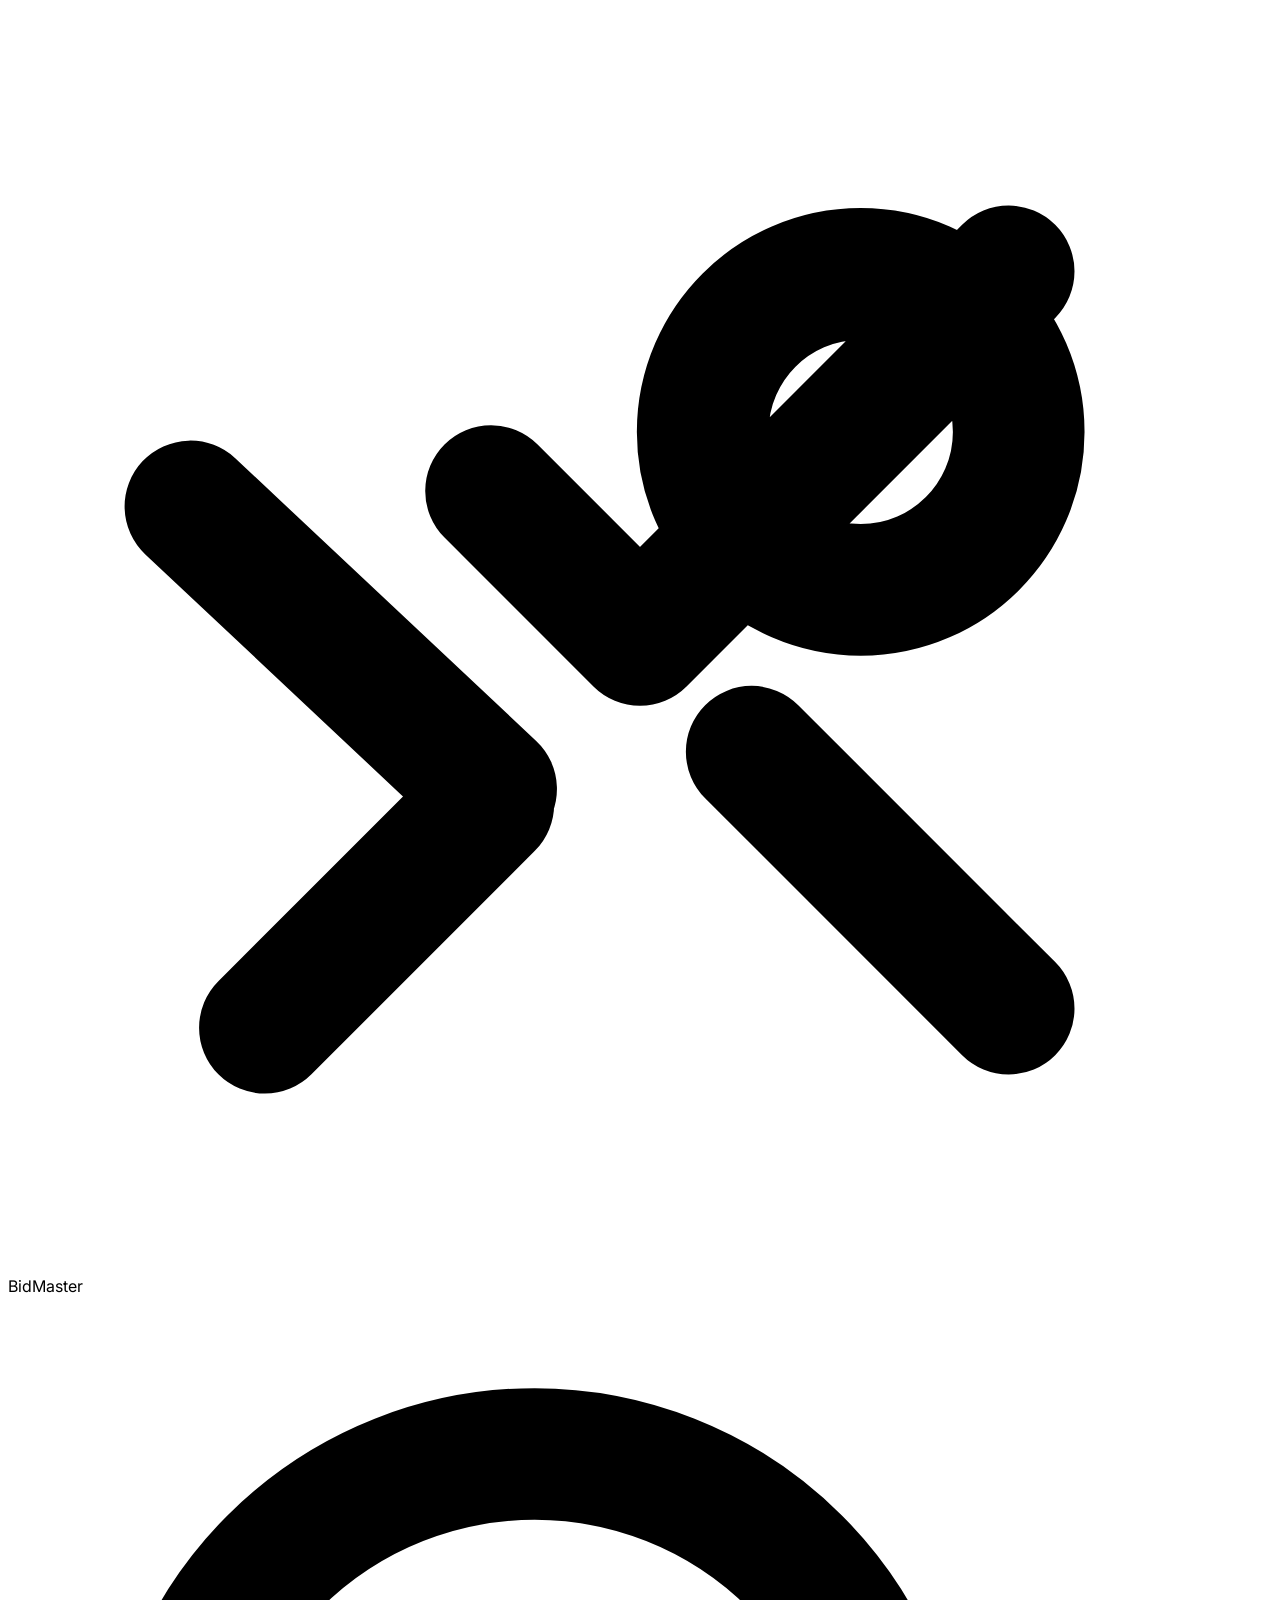
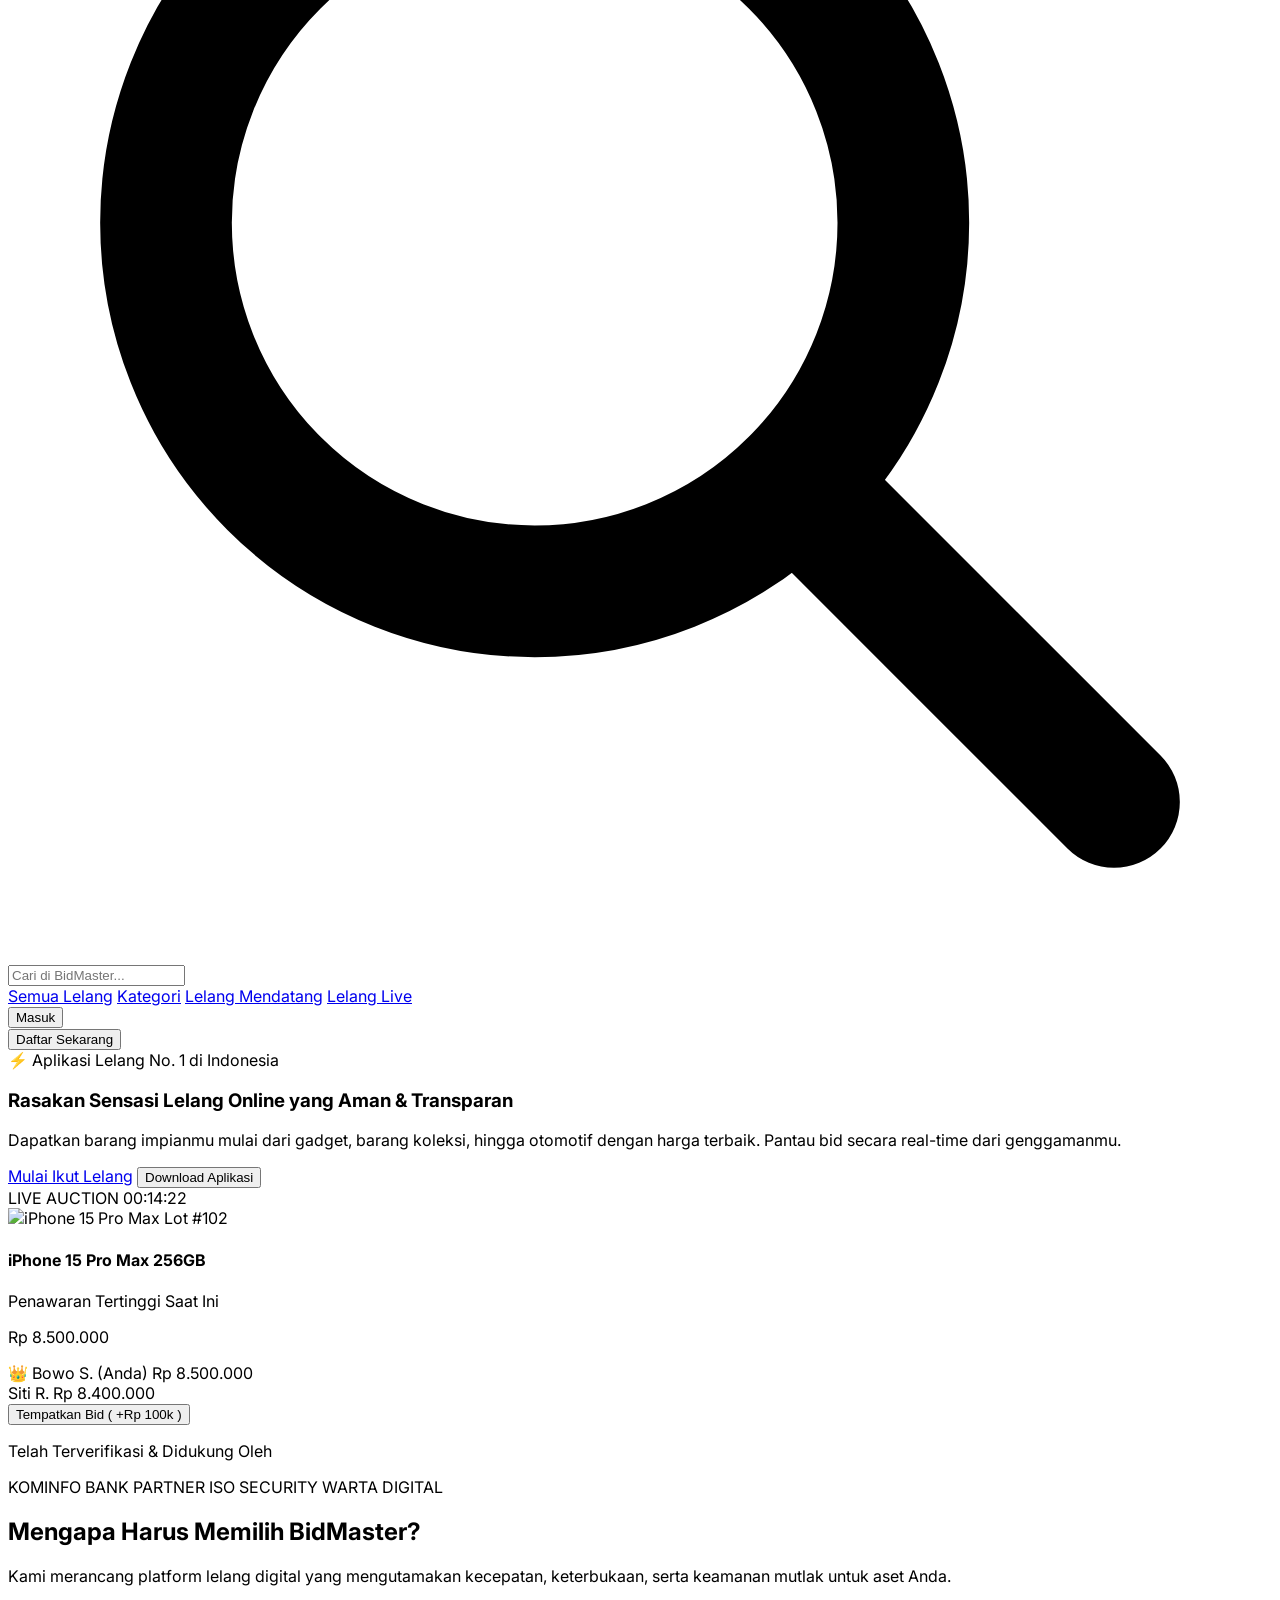
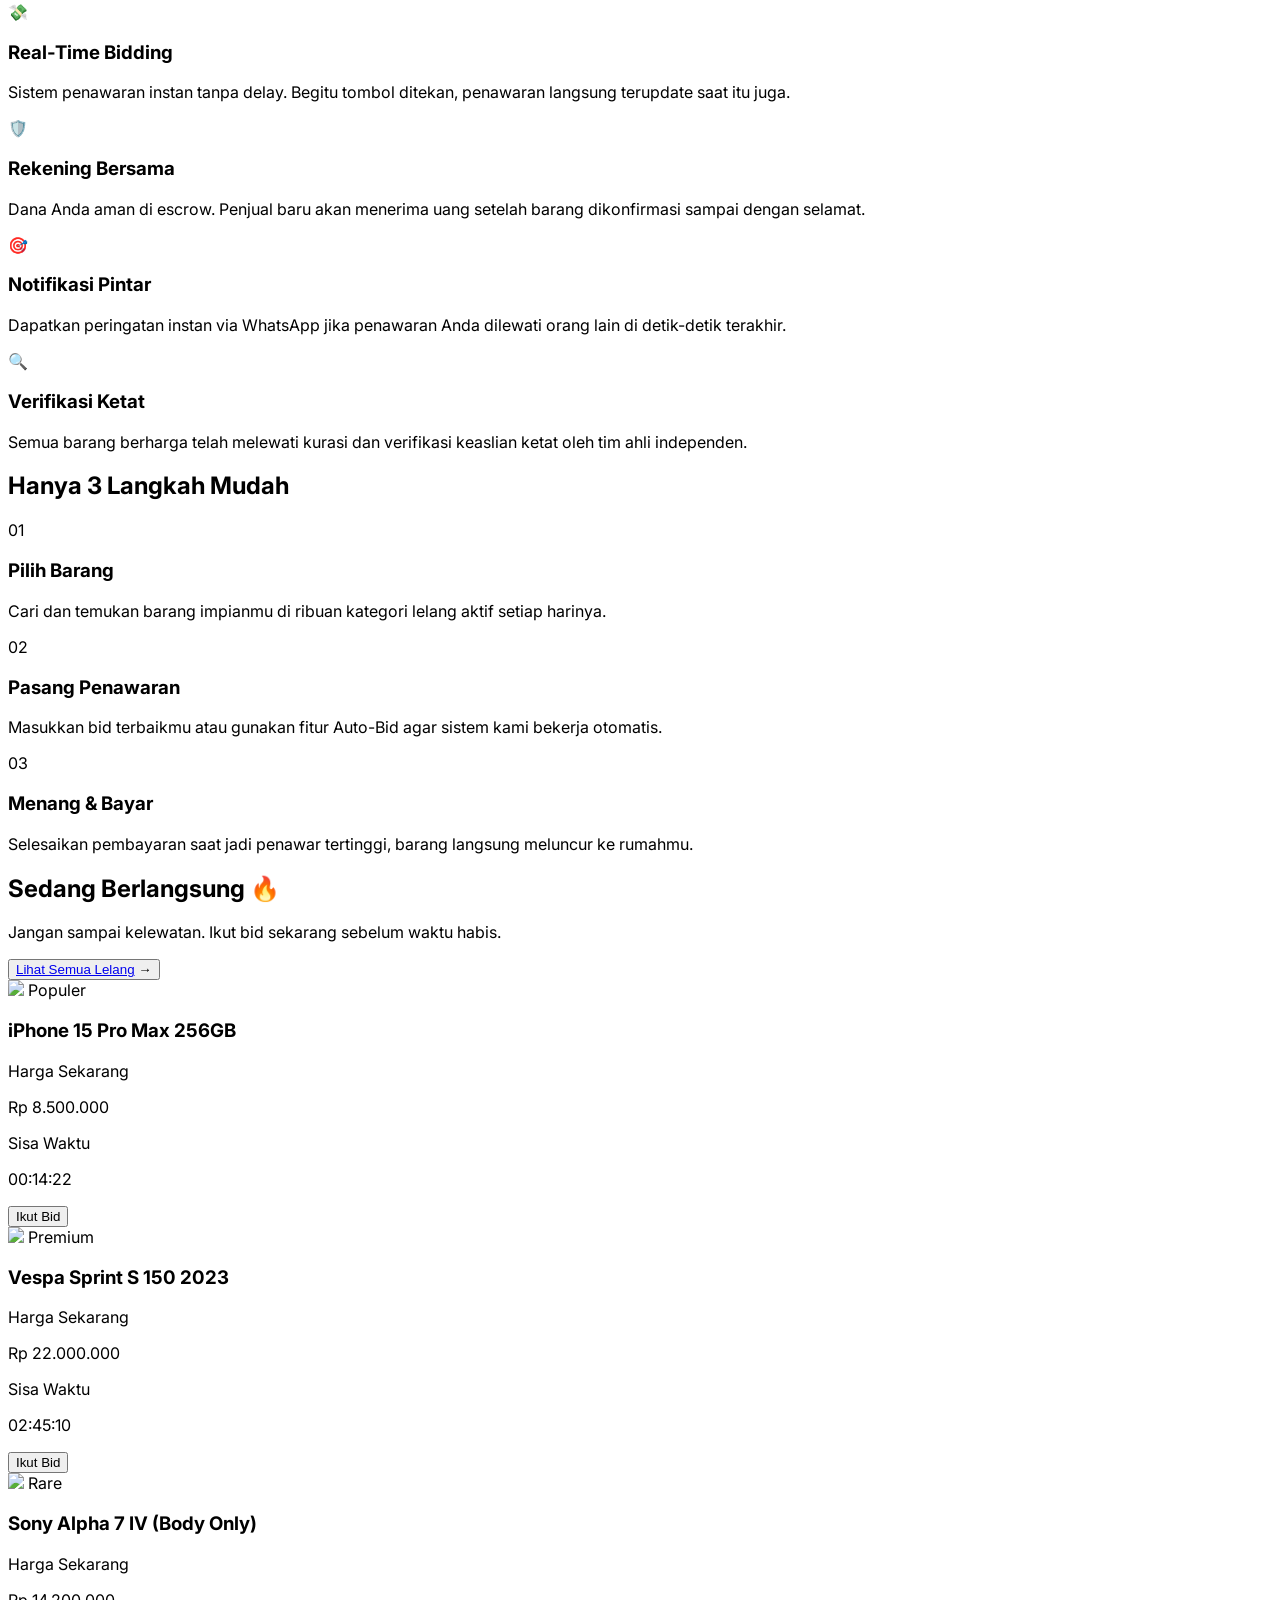
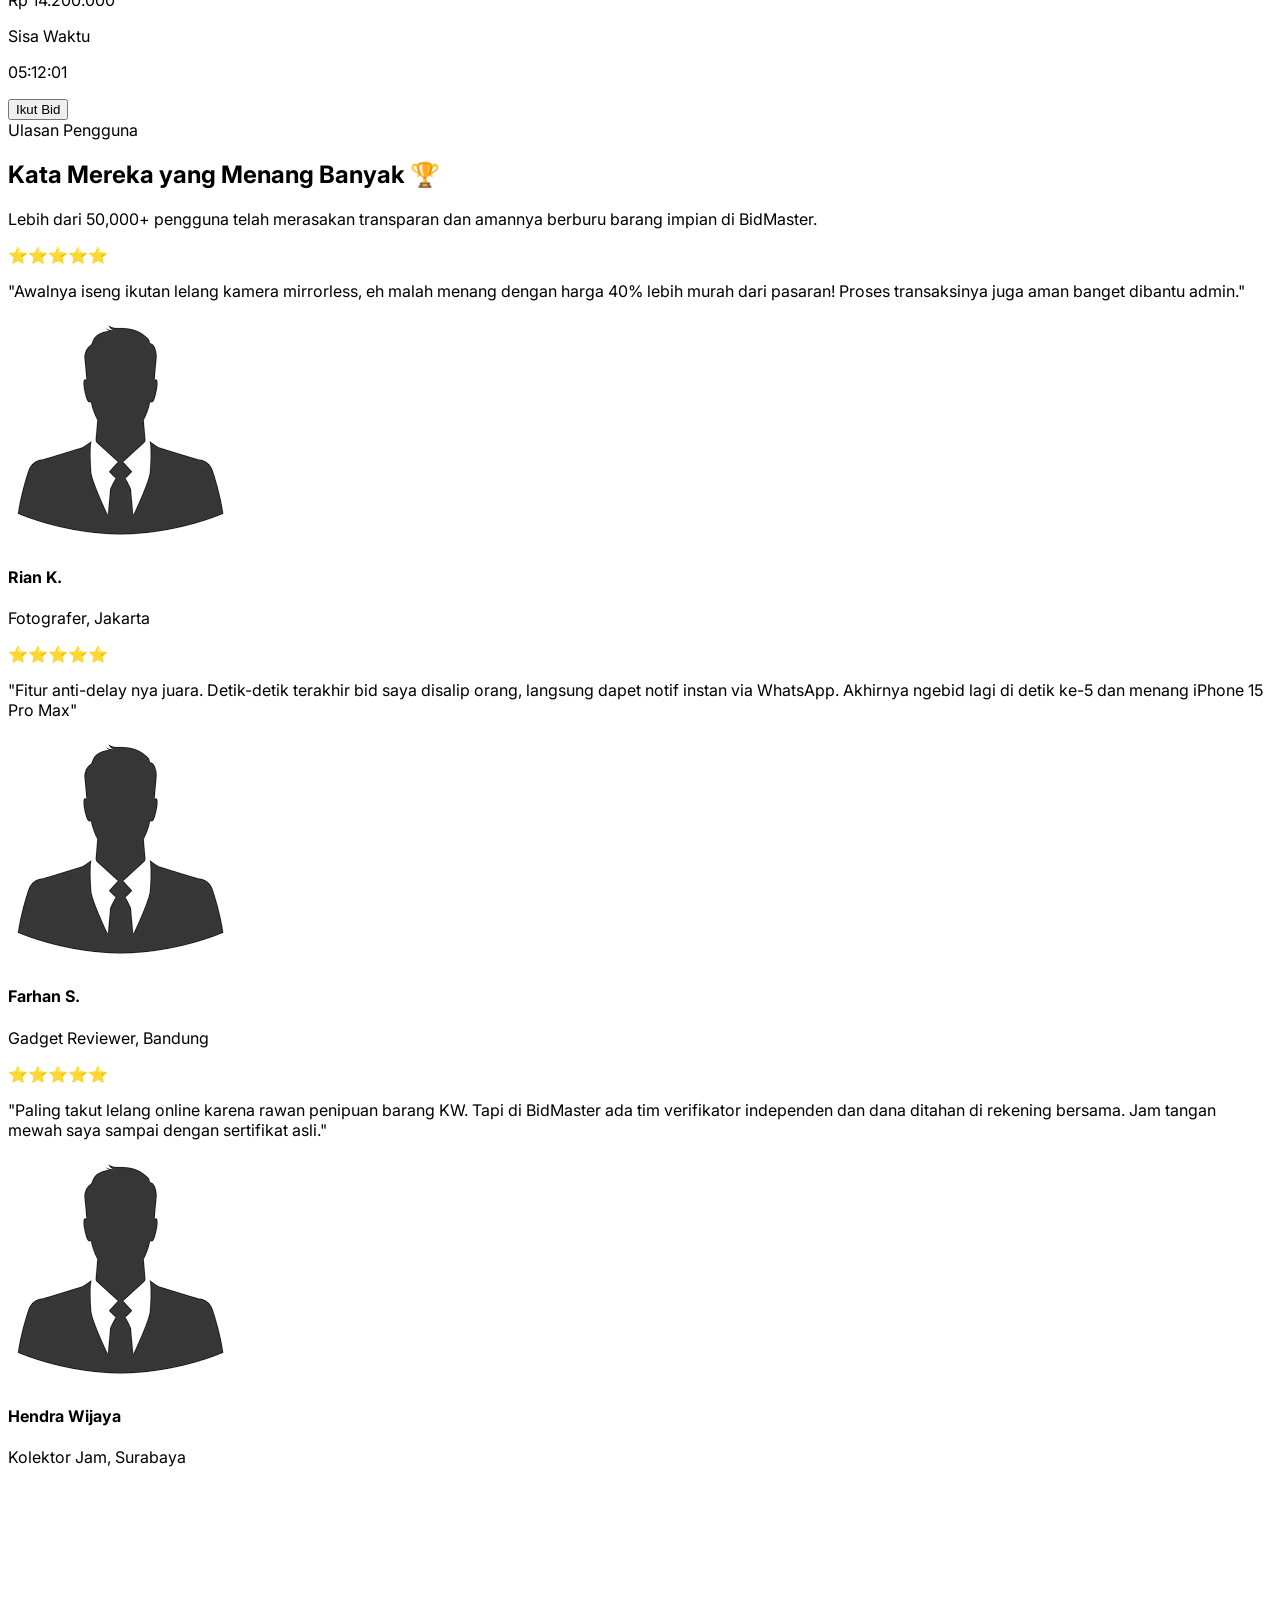
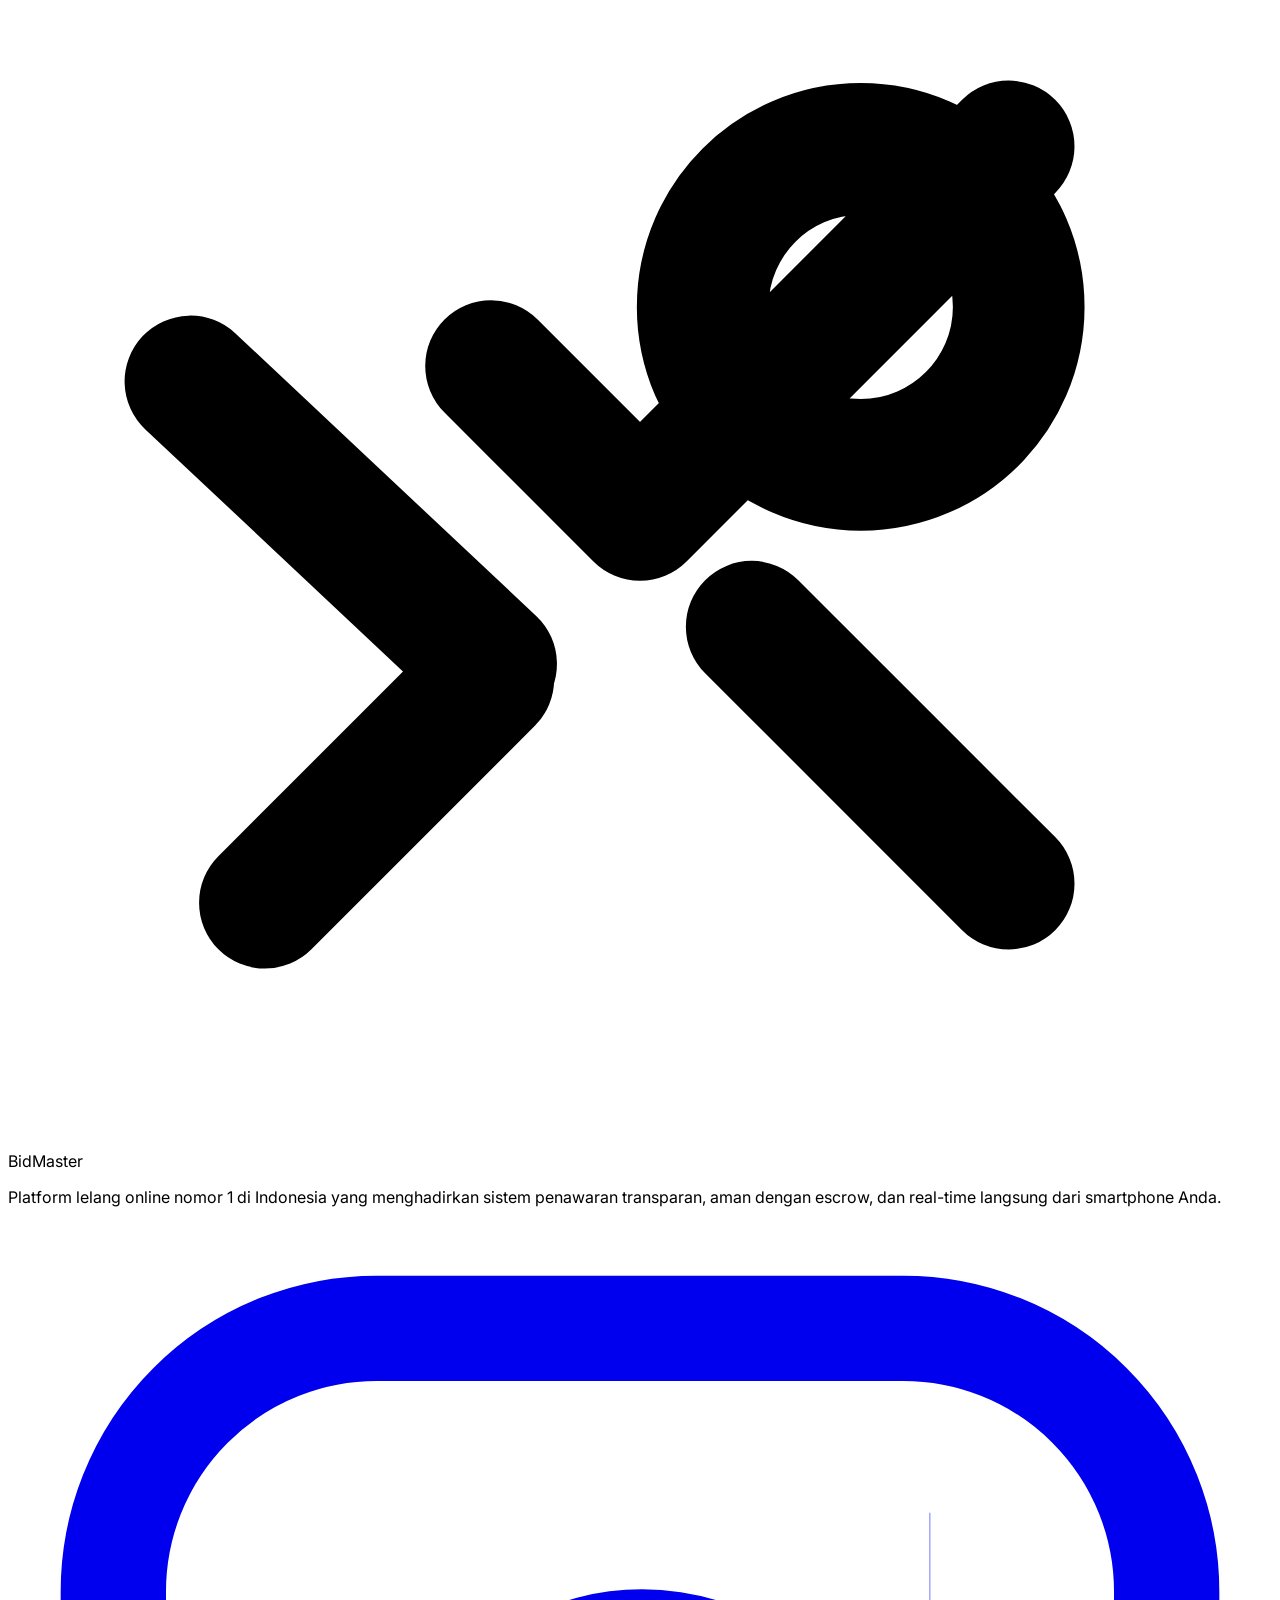
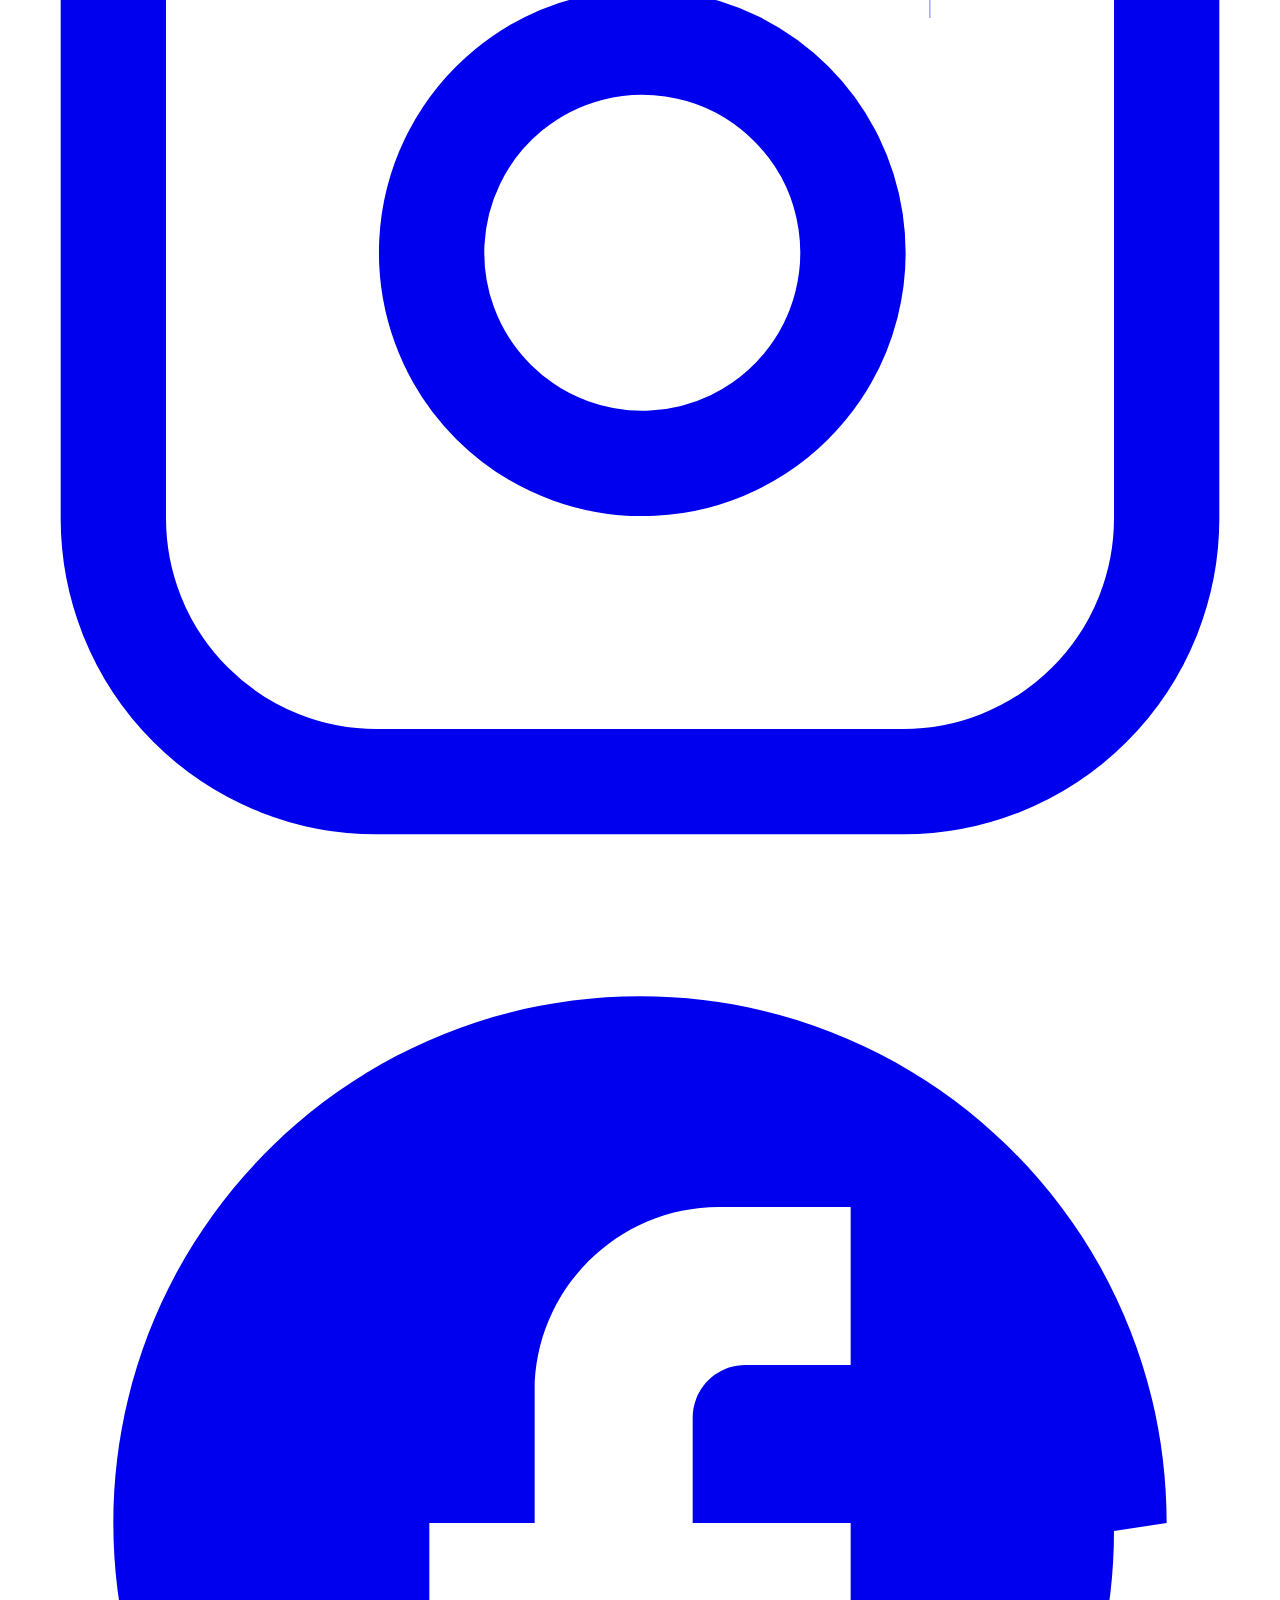
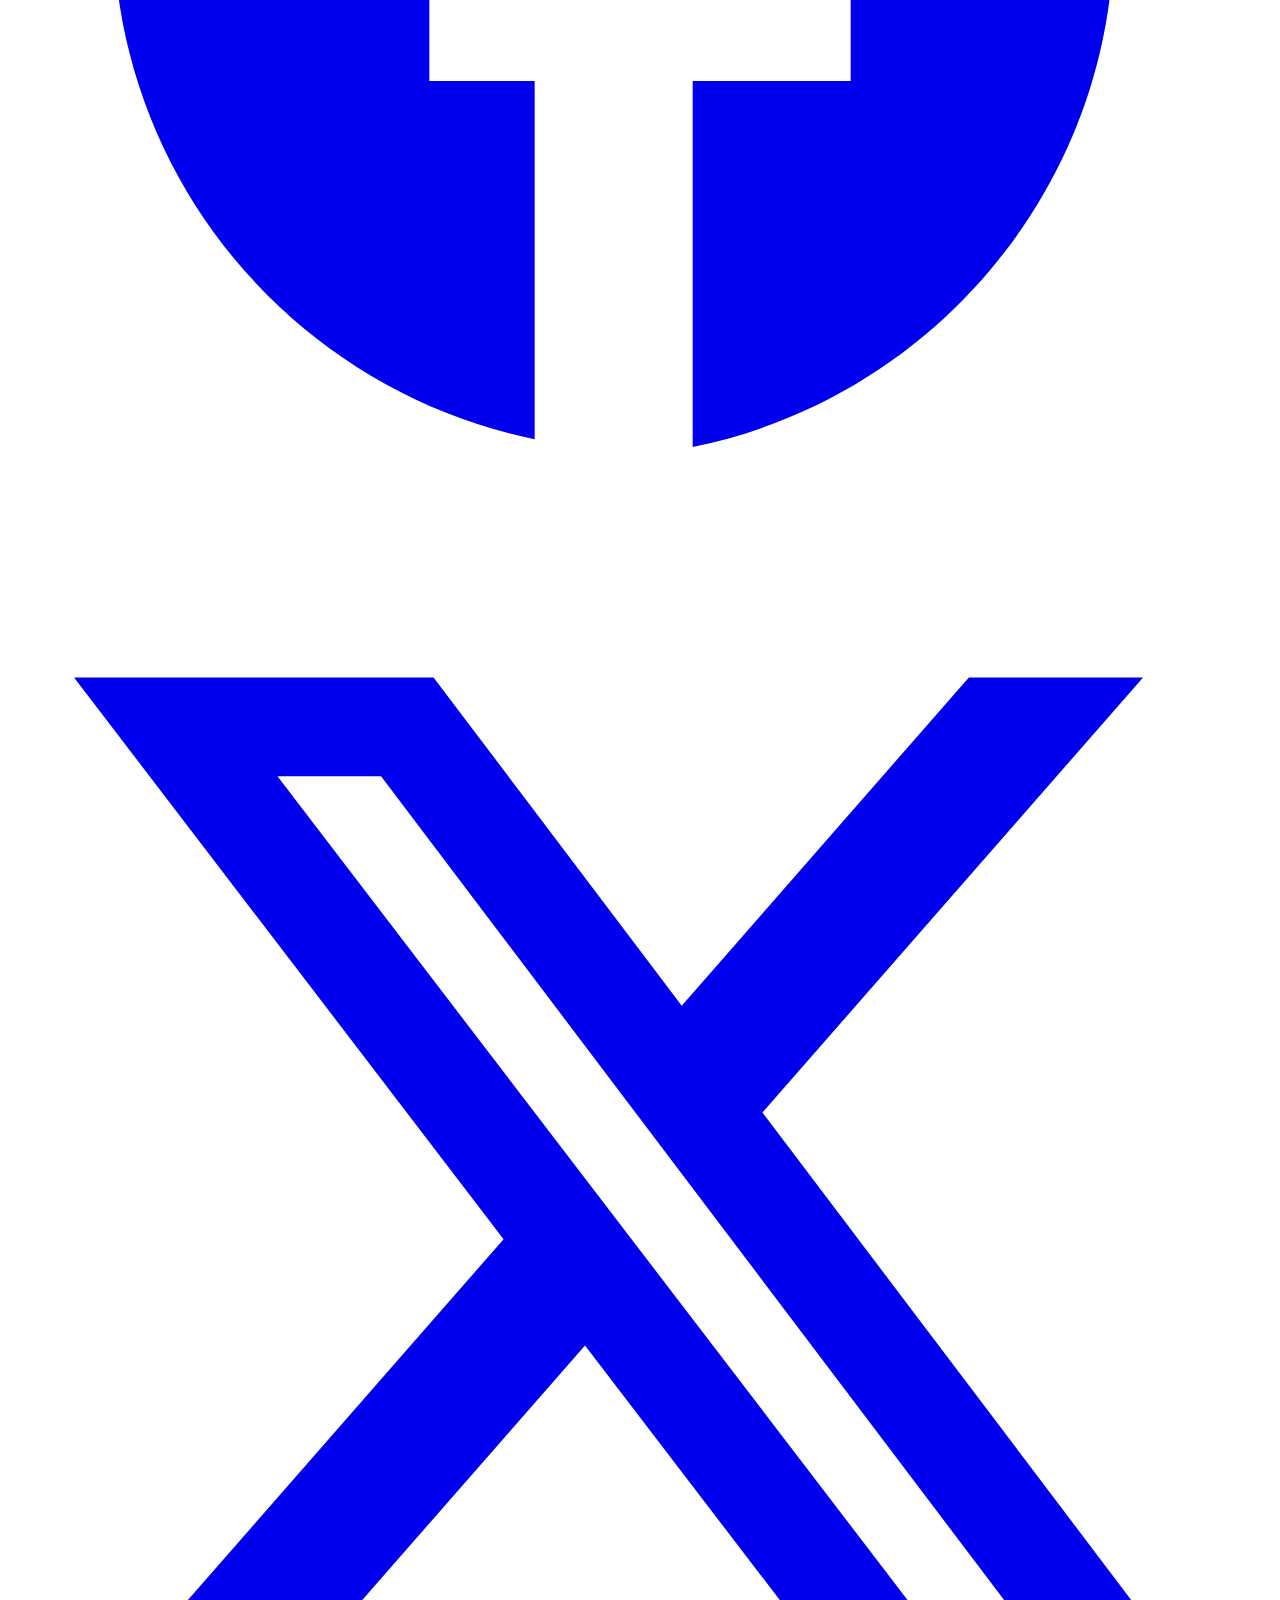
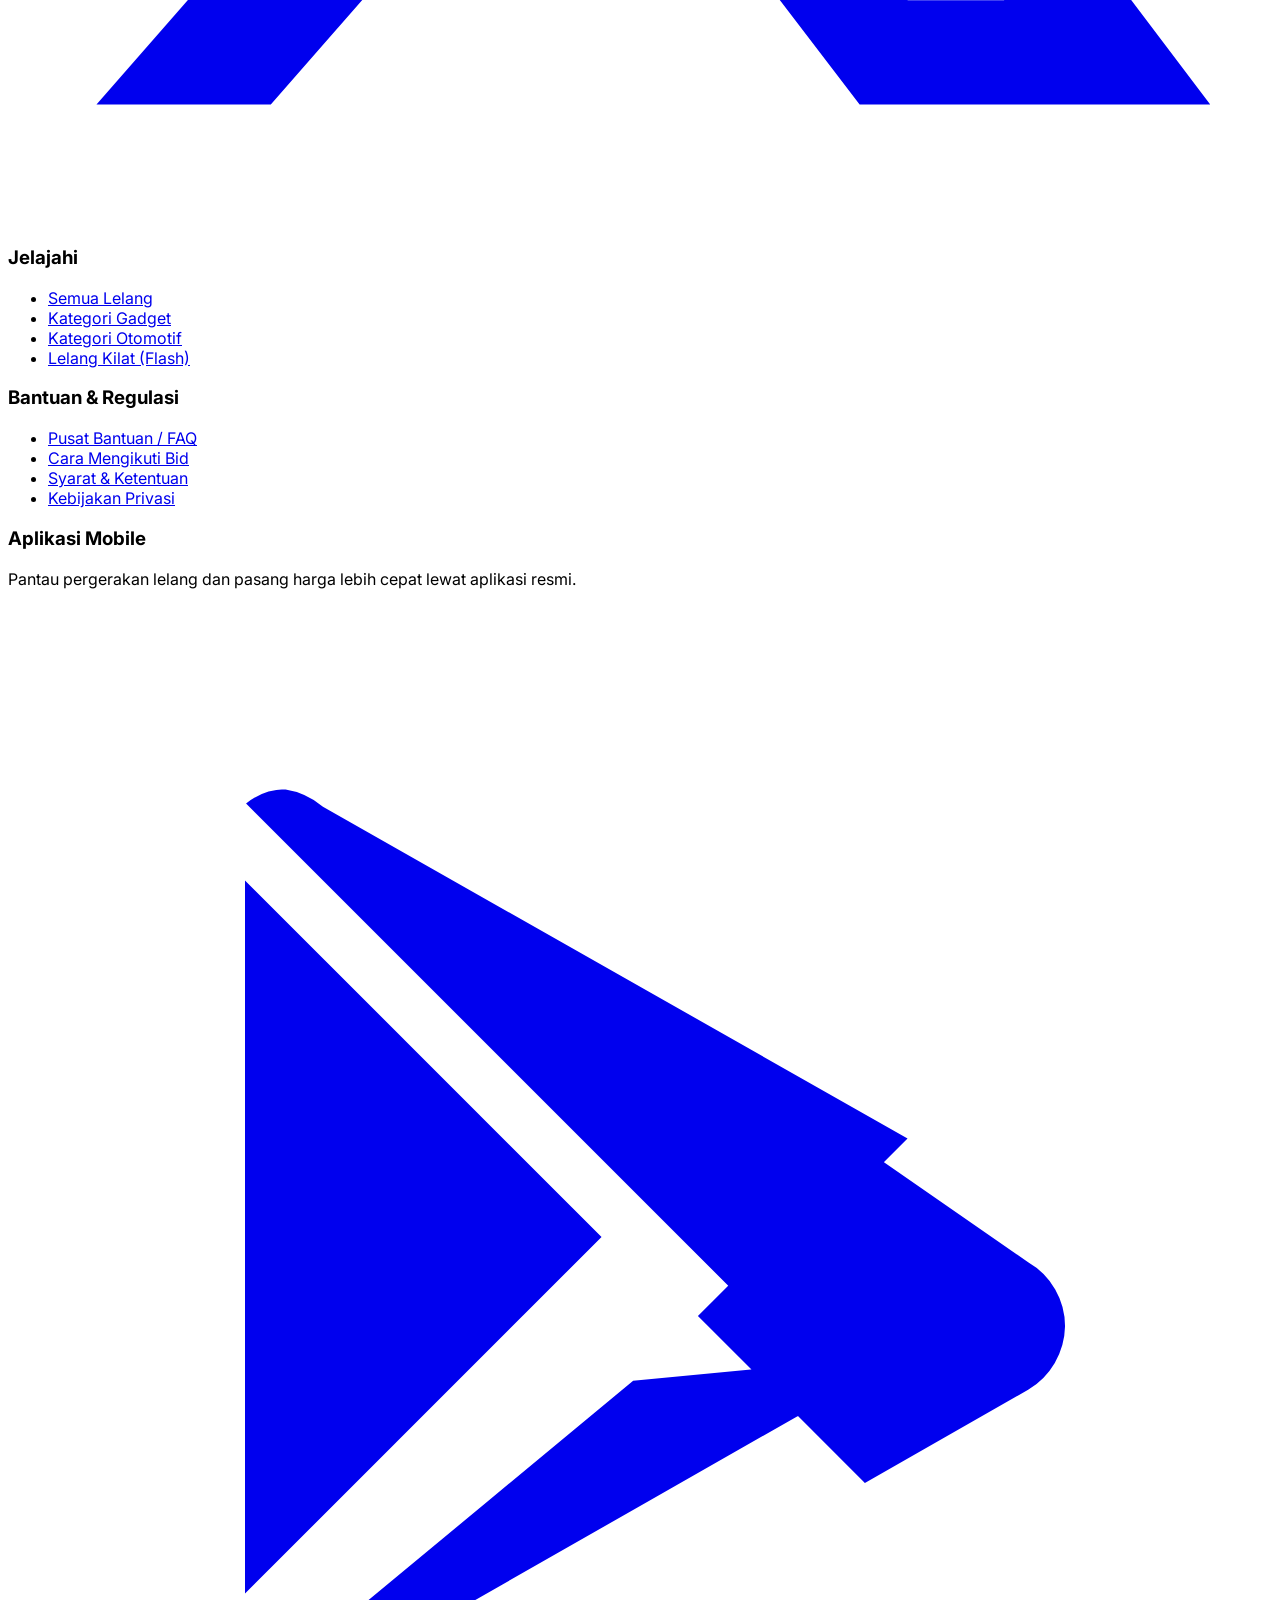
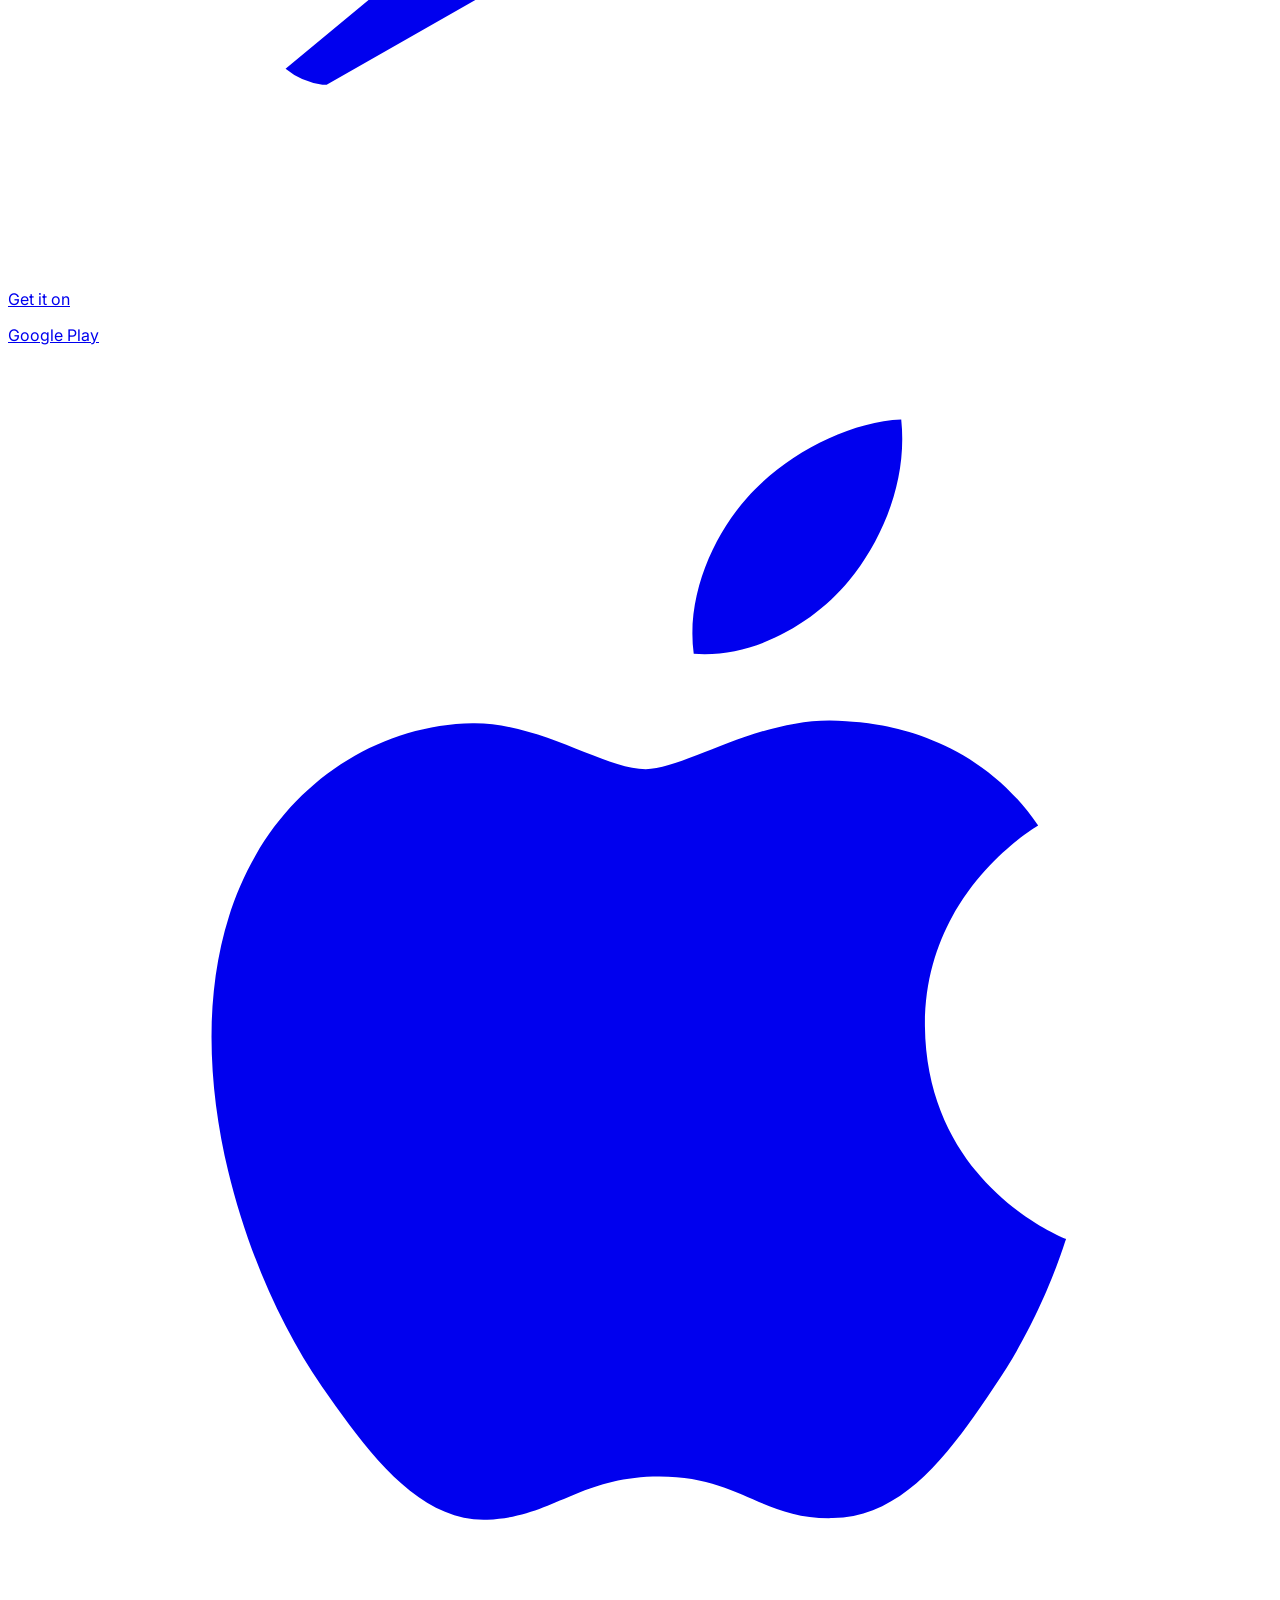
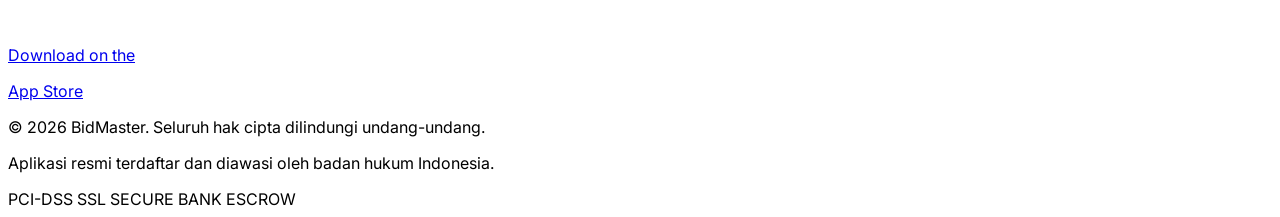
==== UTS_Web_Desain/index.html @ 151f387d "Add files via upload uts" ====
<!DOCTYPE html>
<html lang="id">

<head>
    <meta charset="UTF-8">
    <meta name="viewport" content="width=device-width, initial-scale=1.0">
    <title>BidMaster - Aplikasi Lelang Online Aman & Real-Time</title>
    <script src="https://cdn.jsdelivr.net/npm/@tailwindcss/browser@4"></script>
    <link rel="preconnect" href="https://fonts.googleapis.com">
    <link rel="preconnect" href="https://fonts.gstatic.com" crossorigin>
    <link href="https://fonts.googleapis.com/css2?family=Inter:wght@300;400;600;700&display=swap" rel="stylesheet">
    <style>
        body {
            font-family: 'Inter', sans-serif;
        }
    </style>
</head>

<body class="bg-gray-50 text-gray-900 scroll-smooth">


    <nav class="sticky top-0 z-50 bg-white border-b border-gray-100 shadow-xs">
        <div class="max-w-7xl mx-auto px-4 sm:px-6 lg:px-8 h-16 flex items-center justify-between">


            <div class="flex items-center gap-2">

                <svg class="w-6 h-6 text-blue-900" fill="none" stroke="currentColor" stroke-width="2.5"
                    viewBox="0 0 24 24">
                    <path stroke-linecap="round" stroke-linejoin="round"
                        d="M14.121 14.121L19 19m-7-7l7-7m-7 7l-2.828-2.828m.001 5.656L3.464 9.464m5.656 5.656l-4.242 4.242m13.434-13.434a3 3 0 11-4.243 4.243 3 3 0 014.243-4.243z">
                    </path>
                </svg>
                <span class="text-2xl font-bold text-blue-900 tracking-tight">Bid<span
                        class="text-amber-500">Master</span></span>
            </div>

            <div class="hidden sm:block max-w-xs w-full shrink-0">
                <form action="#"
                    class="relative flex items-center bg-gray-50 border border-gray-200 rounded-xl p-1 focus-within:border-blue-600 focus-within:bg-white transition duration-200">
                    <div class="pl-2 text-gray-400">
                        <svg class="w-3.5 h-3.5" fill="none" stroke="currentColor" stroke-width="2.5"
                            viewBox="0 0 24 24">
                            <path stroke-linecap="round" stroke-linejoin="round"
                                d="M21 21l-6-6m2-5a7 7 0 11-14 0 7 7 0 0114 0z"></path>
                        </svg>
                    </div>
                    <input type="text" placeholder="Cari di BidMaster..."
                        class="w-full bg-transparent pl-1.5 pr-3 py-1 text-xs font-medium focus:outline-none text-gray-800">
                </form>
            </div>

            <div class="hidden md:flex items-center gap-4 text-sm font-semibold text-gray-600">

                <a href="#" class="hover:text-blue-900 transition-colors duration-200">Semua Lelang</a>


                <a href="#" class="hover:text-blue-900 transition-colors duration-200">Kategori</a>

                <a href="#" class="hover:text-blue-900 transition-colors duration-200">Lelang Mendatang</a>


                <a href="#"
                    class="hover:text-blue-900 transition-colors duration-200 flex items-center gap-1.5 bg-red-50 text-red-700 px-2.5 py-1 rounded-full text-xs font-bold border border-red-100 shadow-xs">
                    <span class="relative flex h-1.5 w-1.5">
                        <span
                            class="animate-ping absolute inline-flex h-full w-full rounded-full bg-red-400 opacity-75"></span>
                        <span class="relative inline-flex rounded-full h-1.5 w-1.5 bg-red-500"></span>
                    </span>
                    Lelang Live
                </a>



            </div>

            <div class="hidden lg:block h-6 w-px bg-gray-200 mx-2"></div>


            <div class="flex items-center gap-2 shrink-0">
                <button
                    class="text-sm font-semibold text-gray-800 hover:text-blue-900 transition px-2.5 py-2 cursor-pointer hidden sm:block ">Masuk</button>

            </div>
            <button
                class="text-sm font-semibold bg-blue-900 text-white px-5 py-2.5 rounded-xl hover:bg-blue-800 transition shadow-sm shadow-blue-900/20 cursor-pointer">Daftar
                Sekarang</button>



        </div>

        <section class="relative py-20 lg:py-28 overflow-hidden bg-gradient-to-b from-blue-50/50 to-white">
            <div class="max-w-7xl mx-auto px-4 sm:px-6 lg:px-8 grid lg:grid-cols-12 gap-12 items-center">
                <div class="lg:col-span-7 text-center lg:text-left space-y-6">
                    <span
                        class="inline-flex items-center gap-1.5 py-1.5 px-3 rounded-full text-xs font-semibold bg-amber-50 text-amber-700 border border-amber-200">
                        ⚡ Aplikasi Lelang No. 1 di Indonesia
                    </span>
                    <h1 class="text-4xl sm:text-5xl lg:text-6xl font-bold text-blue-950 leading-[1.15]">
                        Rasakan Sensasi Lelang Online yang <span class="text-blue-600">Aman & Transparan</span>
                    </h1>
                    <p class="text-lg text-gray-600 max-w-2xl mx-auto lg:mx-0">
                        Dapatkan barang impianmu mulai dari gadget, barang koleksi, hingga otomotif dengan harga
                        terbaik.
                        Pantau bid secara <span class="font-semibold text-gray-800">real-time</span> dari genggamanmu.
                    </p>
                    <div class="flex flex-col sm:flex-row gap-4 justify-center lg:justify-start pt-4">
                        <a href="#"
                            class="bg-amber-500 hover:bg-amber-600 text-white font-semibold px-8 py-4 rounded-xl shadow-lg shadow-amber-500/20 transition text-center">Mulai
                            Ikut Lelang</a>
                        <button
                            class="border-2 border-gray-200 hover:border-gray-300 bg-white text-gray-700 font-semibold px-8 py-4 rounded-xl transition text-center flex items-center justify-center gap-2">
                            Download Aplikasi
                        </button>
                    </div>
                </div>


                <div class="lg:col-span-5 flex justify-center relative">
                    <div
                        class="absolute -inset-4 bg-gradient-to-tr from-blue-500 to-amber-400 rounded-full blur-3xl opacity-20 animate-pulse">
                    </div>


                    <div
                        class="relative w-76 h-[560px] bg-slate-950 rounded-[48px] p-3 shadow-2xl border-4 border-slate-800 flex flex-col justify-between">

                        <div class="absolute top-4 left-1/2 -translate-x-1/2 w-24 h-4.5 bg-black rounded-full z-20">
                        </div>


                        <div
                            class="w-full h-full bg-slate-900 rounded-[38px] overflow-hidden p-4 pt-6 text-white flex flex-col justify-between border border-slate-800/50 relative">


                            <div class="flex justify-between items-center border-b border-slate-800/80 pb-3 mt-1">

                                <span class="flex items-center gap-1.5 text-xs font-bold text-amber-400">
                                    <span class="relative flex h-2 w-2">
                                        <span
                                            class="animate-ping absolute inline-flex h-full w-full rounded-full bg-red-400 opacity-75"></span>
                                        <span class="relative inline-flex rounded-full h-2 w-2 bg-red-500"></span>
                                    </span>
                                    LIVE AUCTION
                                </span>
                                <span
                                    class="text-[10px] bg-red-500 px-2 py-0.5 rounded-full font-semibold">00:14:22</span>
                            </div>


                            <div class="my-auto space-y-4">

                                <div
                                    class="relative w-full h-44 bg-dark rounded-2xl overflow-hidden shadow-inner flex items-center justify-center">
                                    <img src="https://encrypted-tbn0.gstatic.com/images?q=tbn:ANd9GcTiXmscKpsuZ2cnPJZRVbC97fH3SZsvETZZ6vQuHWyaFw&s=10"
                                        alt="iPhone 15 Pro Max" class="w-full h-full object-cover">
                                    <span
                                        class="absolute bottom-2 right-2 bg-black/60 backdrop-blur-md text-[10px] px-2 py-1 rounded-md text-slate-200">Lot
                                        #102</span>
                                </div>


                                <div class="text-center space-y-1">
                                    <h4 class="text-sm font-semibold tracking-wide">iPhone 15 Pro Max 256GB</h4>
                                    <p class="text-[11px] text-slate-400">Penawaran Tertinggi Saat Ini</p>
                                    <div
                                        class="inline-block bg-slate-800/80 px-4 py-1 rounded-full border border-slate-700 mt-1">
                                        <p class="text-lg font-bold text-amber-400">Rp 8.500.000</p>
                                    </div>
                                </div>


                                <div
                                    class="bg-slate-950/40 rounded-xl p-2.5 text-left space-y-1.5 text-[10px] border border-slate-800/40">
                                    <div class="flex justify-between text-amber-400 font-semibold">
                                        <span class="flex items-center gap-1">👑 Bowo S. (Anda)</span>
                                        <span>Rp 8.500.000</span>
                                    </div>
                                    <div class="flex justify-between text-slate-400">
                                        <span>Siti R.</span>
                                        <span>Rp 8.400.000</span>
                                    </div>
                                </div>
                            </div>


                            <button
                                class="w-full bg-gradient-to-r from-blue-600 to-blue-500 py-3 rounded-xl text-xs font-bold uppercase tracking-wider hover:from-blue-500 hover:to-blue-400 transition shadow-lg shadow-blue-600/30 active:scale-[0.98]">
                                Tempatkan Bid ( +Rp 100k )
                            </button>
                        </div>
                    </div>
                </div>
            </div>
        </section>


        <section class="py-8 bg-white border-y border-gray-100">
            <div class="max-w-7xl mx-auto px-4 text-center">
                <p class="text-xs font-semibold uppercase tracking-wider text-gray-400 mb-6">Telah Terverifikasi &
                    Didukung
                    Oleh</p>
                <div
                    class="flex flex-wrap justify-center items-center gap-8 md:gap-16 opacity-50 grayscale contrast-200">
                    <span class="font-bold text-lg">KOMINFO</span>
                    <span class="font-bold text-lg">BANK PARTNER</span>
                    <span class="font-bold text-lg">ISO SECURITY</span>
                    <span class="font-bold text-lg">WARTA DIGITAL</span>
                </div>
            </div>
        </section>


        <section id="fitur" class="py-20 lg:py-24 bg-white">
            <div class="max-w-7xl mx-auto px-4 sm:px-6 lg:px-8">
                <div class="text-center max-w-3xl mx-auto mb-16 space-y-4">
                    <h2 class="text-3xl font-bold text-blue-950 sm:text-4xl">Mengapa Harus Memilih BidMaster?</h2>
                    <p class="text-gray-600">Kami merancang platform lelang digital yang mengutamakan kecepatan,
                        keterbukaan, serta keamanan mutlak untuk aset Anda.</p>
                </div>
                <div class="grid md:grid-cols-2 lg:grid-cols-4 gap-8">
                    <div
                        class="p-6 rounded-2xl bg-gray-50 border border-gray-100 hover:shadow-xl hover:shadow-gray-100 transition">
                        <div
                            class="w-12 h-12 bg-blue-100 text-blue-600 rounded-xl flex items-center justify-center text-xl font-bold mb-4">
                            💸</div>
                        <h3 class="text-lg font-semibold text-gray-900 mb-2">Real-Time Bidding</h3>
                        <p class="text-sm text-gray-600 leading-relaxed">Sistem penawaran instan tanpa delay. Begitu
                            tombol
                            ditekan, penawaran langsung terupdate saat itu juga.</p>
                    </div>
                    <div
                        class="p-6 rounded-2xl bg-gray-50 border border-gray-100 hover:shadow-xl hover:shadow-gray-100 transition">
                        <div
                            class="w-12 h-12 bg-amber-100 text-amber-600 rounded-xl flex items-center justify-center text-xl font-bold mb-4">
                            🛡️</div>
                        <h3 class="text-lg font-semibold text-gray-900 mb-2">Rekening Bersama</h3>
                        <p class="text-sm text-gray-600 leading-relaxed">Dana Anda aman di escrow. Penjual baru akan
                            menerima uang setelah barang dikonfirmasi sampai dengan selamat.</p>
                    </div>
                    <div
                        class="p-6 rounded-2xl bg-gray-50 border border-gray-100 hover:shadow-xl hover:shadow-gray-100 transition">
                        <div
                            class="w-12 h-12 bg-green-100 text-green-600 rounded-xl flex items-center justify-center text-xl font-bold mb-4">
                            🎯</div>
                        <h3 class="text-lg font-semibold text-gray-900 mb-2">Notifikasi Pintar</h3>
                        <p class="text-sm text-gray-600 leading-relaxed">Dapatkan peringatan instan via WhatsApp jika
                            penawaran Anda dilewati orang lain di detik-detik terakhir.</p>
                    </div>
                    <div
                        class="p-6 rounded-2xl bg-gray-50 border border-gray-100 hover:shadow-xl hover:shadow-gray-100 transition">
                        <div
                            class="w-12 h-12 bg-purple-100 text-purple-600 rounded-xl flex items-center justify-center text-xl font-bold mb-4">
                            🔍</div>
                        <h3 class="text-lg font-semibold text-gray-900 mb-2">Verifikasi Ketat</h3>
                        <p class="text-sm text-gray-600 leading-relaxed">Semua barang berharga telah melewati kurasi dan
                            verifikasi keaslian ketat oleh tim ahli independen.</p>
                    </div>
                </div>
            </div>
        </section>


        <section id="cara-kerja" class="py-20 bg-gray-50">
            <div class="max-w-7xl mx-auto px-4 sm:px-6 lg:px-8">
                <div class="text-center max-w-3xl mx-auto mb-16">
                    <h2 class="text-3xl font-bold text-blue-950 sm:text-4xl">Hanya 3 Langkah Mudah</h2>
                </div>
                <div class="grid md:grid-cols-3 gap-8 relative">
                    <div class="text-center space-y-4">
                        <div
                            class="w-16 h-16 bg-blue-900 text-white rounded-2xl flex items-center justify-center text-2xl font-bold mx-auto shadow-md">
                            01</div>
                        <h3 class="text-xl font-semibold">Pilih Barang</h3>
                        <p class="text-gray-600 text-sm max-w-xs mx-auto">Cari dan temukan barang impianmu di ribuan
                            kategori lelang aktif setiap harinya.</p>
                    </div>
                    <div class="text-center space-y-4">
                        <div
                            class="w-16 h-16 bg-blue-900 text-white rounded-2xl flex items-center justify-center text-2xl font-bold mx-auto shadow-md">
                            02</div>
                        <h3 class="text-xl font-semibold">Pasang Penawaran</h3>
                        <p class="text-gray-600 text-sm max-w-xs mx-auto">Masukkan bid terbaikmu atau gunakan fitur
                            Auto-Bid
                            agar sistem kami bekerja otomatis.</p>
                    </div>
                    <div class="text-center space-y-4">
                        <div
                            class="w-16 h-16 bg-blue-900 text-white rounded-2xl flex items-center justify-center text-2xl font-bold mx-auto shadow-md">
                            03</div>
                        <h3 class="text-xl font-semibold">Menang & Bayar</h3>
                        <p class="text-gray-600 text-sm max-w-xs mx-auto">Selesaikan pembayaran saat jadi penawar
                            tertinggi,
                            barang langsung meluncur ke rumahmu.</p>
                    </div>
                </div>
            </div>
        </section>


        <section id="live-auction" class="py-20 bg-white">
            <div class="max-w-7xl mx-auto px-4 sm:px-6 lg:px-8">
                <div class="flex flex-col sm:flex-row justify-between items-start sm:items-end mb-12 gap-4">
                    <div>
                        <h2 class="text-3xl font-bold text-blue-950 sm:text-4xl">Sedang Berlangsung 🔥</h2>
                        <p class="text-gray-600 mt-2">Jangan sampai kelewatan. Ikut bid sekarang sebelum waktu habis.
                        </p>
                    </div>
                    <button class="text-sm font-semibold text-blue-600 hover:text-blue-800 transition"><a href="#">Lihat
                            Semua Lelang</a>
                        &rarr;</button>
                </div>

                <div class="grid sm:grid-cols-2 lg:grid-cols-3 gap-8">

                    <div
                        class="bg-white border border-gray-100 rounded-2xl overflow-hidden shadow-sm hover:shadow-xl hover:-translate-y-2 transition-all duration-300 flex flex-col">
                        <div class="h-48 bg-white flex items-center justify-center text-6xl relative">
                            <img src="https://www.apple.com/newsroom/images/2023/09/apple-unveils-iphone-15-pro-and-iphone-15-pro-max/tile/Apple-iPhone-15-Pro-lineup-hero-230912.jpg.og.jpg?202605132009"
                                class="h-60 w-full object-cover">
                            <span
                                class="absolute top-4 left-4 bg-red-500 text-white text-[10px] uppercase font-bold px-2.5 py-1 rounded-md tracking-wider">Populer</span>
                        </div>
                        <div class="p-6 flex-1 flex flex-col justify-between space-y-4">
                            <div>
                                <h3 class="font-bold text-lg text-gray-900">iPhone 15 Pro Max 256GB</h3>
                                <div class="flex justify-between items-center mt-3 bg-gray-50 p-3 rounded-xl">
                                    <div>
                                        <p class="text-xs text-gray-500">Harga Sekarang</p>
                                        <p class="font-bold text-blue-900 text-lg">Rp 8.500.000</p>
                                    </div>
                                    <div class="text-right">
                                        <p class="text-xs text-gray-500">Sisa Waktu</p>
                                        <p class="font-semibold text-red-600 text-sm">00:14:22</p>
                                    </div>
                                </div>
                            </div>
                            <button
                                class="w-full bg-amber-500 hover:bg-amber-600 text-white font-semibold py-3 rounded-xl transition text-sm cursor-pointer">Ikut
                                Bid</button>
                        </div>
                    </div>


                    <div
                        class="bg-white border border-gray-100 rounded-2xl overflow-hidden shadow-sm hover:shadow-xl hover:-translate-y-2 transition-all duration-300 flex flex-col">
                        <div class="h-48 bg-gray-100 flex items-center justify-center text-6xl relative">
                            <img src="https://imgcdn.oto.com/large/gallery/exterior/87/1114/vespa-sprint-slant-front-view-full-image-819066.jpg"
                                class="h-60 w-full object-cover">
                            <span
                                class="absolute top-4 left-4 bg-blue-600 text-white text-[10px] uppercase font-bold px-2.5 py-1 rounded-md tracking-wider">Premium</span>
                        </div>
                        <div class="p-6 flex-1 flex flex-col justify-between space-y-4">
                            <div>
                                <h3 class="font-bold text-lg text-gray-900">Vespa Sprint S 150 2023</h3>
                                <div class="flex justify-between items-center mt-3 bg-gray-50 p-3 rounded-xl">
                                    <div>
                                        <p class="text-xs text-gray-500">Harga Sekarang</p>
                                        <p class="font-bold text-blue-900 text-lg">Rp 22.000.000</p>
                                    </div>
                                    <div class="text-right">
                                        <p class="text-xs text-gray-500">Sisa Waktu</p>
                                        <p class="font-semibold text-red-600 text-sm">02:45:10</p>
                                    </div>
                                </div>
                            </div>
                            <button
                                class="w-full bg-amber-500 hover:bg-amber-600 text-white font-semibold py-3 rounded-xl transition text-sm cursor-pointer">Ikut
                                Bid</button>
                        </div>
                    </div>


                    <div
                        class="bg-white border border-gray-100 rounded-2xl overflow-hidden shadow-sm hover:shadow-xl hover:-translate-y-2 transition-all duration-300 flex flex-col">
                        <div class="h-48 bg-gray-100 flex items-center justify-center text-6xl relative">
                            <img src="https://www.sony.co.id/image/7eff88fc0c7084cc40d088ec2a70f94c?fmt=pjpeg&wid=1014&hei=396&bgcolor=F1F5F9&bgc=F1F5F9 "
                                class="h-60 w-full object-cover">
                            <span
                                class="absolute top-4 left-4 bg-purple-600 text-white text-[10px] uppercase font-bold px-2.5 py-1 rounded-md tracking-wider">Rare</span>
                        </div>
                        <div class="p-6 flex-1 flex flex-col justify-between space-y-4">
                            <div>
                                <h3 class="font-bold text-lg text-gray-900">Sony Alpha 7 IV (Body Only)</h3>
                                <div class="flex justify-between items-center mt-3 bg-gray-50 p-3 rounded-xl">
                                    <div>
                                        <p class="text-xs text-gray-500">Harga Sekarang</p>
                                        <p class="font-bold text-blue-900 text-lg">Rp 14.200.000</p>
                                    </div>
                                    <div class="text-right">
                                        <p class="text-xs text-gray-500">Sisa Waktu</p>
                                        <p class="font-semibold text-red-600 text-sm">05:12:01</p>
                                    </div>
                                </div>
                            </div>
                            <button
                                class="w-full bg-amber-500 hover:bg-amber-600 text-white font-semibold py-3 rounded-xl transition text-sm cursor-pointer">Ikut
                                Bid</button>
                        </div>
                    </div>
                </div>
            </div>
        </section>


        <section id="testimoni" class="py-20 lg:py-24 bg-gray-50">
            <div class="max-w-7xl mx-auto px-4 sm:px-6 lg:px-8">


                <div class="text-center max-w-3xl mx-auto mb-16 space-y-4">
                    <span
                        class="text-xs font-bold uppercase tracking-widest text-blue-600 bg-blue-50 px-3 py-1 rounded-full border border-blue-100">
                        Ulasan Pengguna
                    </span>
                    <h2 class="text-3xl font-bold text-blue-950 sm:text-4xl">
                        Kata Mereka yang Menang Banyak 🏆
                    </h2>
                    <p class="text-gray-600">
                        Lebih dari 50,000+ pengguna telah merasakan transparan dan amannya berburu barang impian di
                        BidMaster.
                    </p>
                </div>


                <div class="grid grid-cols-1 md:grid-cols-2 lg:grid-cols-3 gap-8">


                    <div
                        class="bg-white p-8 rounded-2xl border border-gray-100 shadow-xs hover:shadow-xl hover:-translate-y-1 transition-all duration-300 flex flex-col justify-between">
                        <div class="space-y-4">

                            <div class="text-amber-500 text-sm tracking-wide">⭐⭐⭐⭐⭐</div>

                            <p class="text-gray-600 text-sm leading-relaxed italic">
                                "Awalnya iseng ikutan lelang kamera mirrorless, eh malah menang dengan harga 40% lebih
                                murah dari pasaran! Proses transaksinya juga aman banget dibantu admin."
                            </p>
                        </div>

                        <div class="flex items-center gap-3 pt-6 mt-6 border-t border-gray-50">
                            <img src="[data-uri]"
                                alt="Rian K." class="w-10 h-10 rounded-full object-cover border border-gray-100">
                            <div>
                                <h4 class="font-bold text-sm text-gray-900">Rian K.</h4>
                                <p class="text-xs text-gray-500">Fotografer, Jakarta</p>
                            </div>
                        </div>
                    </div>


                    <div
                        class="bg-white p-8 rounded-2xl border border-gray-100 shadow-xs hover:shadow-xl hover:-translate-y-1 transition-all duration-300 flex flex-col justify-between">
                        <div class="space-y-4">

                            <div class="text-amber-500 text-sm tracking-wide">⭐⭐⭐⭐⭐</div>

                            <p class="text-gray-600 text-sm leading-relaxed italic">
                                "Fitur anti-delay nya juara. Detik-detik terakhir bid saya disalip orang, langsung dapet
                                notif instan via WhatsApp. Akhirnya ngebid lagi di detik ke-5 dan menang iPhone 15 Pro
                                Max"
                            </p>
                        </div>

                        <div class="flex items-center gap-3 pt-6 mt-6 border-t border-gray-50">
                            <img src="[data-uri]"
                                alt="Farhan S." class="w-10 h-10 rounded-full object-cover border border-gray-100">
                            <div>
                                <h4 class="font-bold text-sm text-gray-900">Farhan S.</h4>
                                <p class="text-xs text-gray-500">Gadget Reviewer, Bandung</p>
                            </div>
                        </div>
                    </div>


                    <div
                        class="bg-white p-8 rounded-2xl border border-gray-100 shadow-xs hover:shadow-xl hover:-translate-y-1 transition-all duration-300 flex flex-col justify-between">
                        <div class="space-y-4">

                            <div class="text-amber-500 text-sm tracking-wide">⭐⭐⭐⭐⭐</div>

                            <p class="text-gray-600 text-sm leading-relaxed italic">
                                "Paling takut lelang online karena rawan penipuan barang KW. Tapi di BidMaster ada tim
                                verifikator independen dan dana ditahan di rekening bersama. Jam tangan mewah saya
                                sampai dengan sertifikat asli."
                            </p>
                        </div>

                        <div class="flex items-center gap-3 pt-6 mt-6 border-t border-gray-50">
                            <img src="[data-uri]"
                                alt="Hendra Wijaya" class="w-10 h-10 rounded-full object-cover border border-gray-100">
                            <div>
                                <h4 class="font-bold text-sm text-gray-900">Hendra Wijaya</h4>
                                <p class="text-xs text-gray-500">Kolektor Jam, Surabaya</p>
                            </div>
                        </div>
                    </div>

                </div>
            </div>
        </section>

        <footer class="bg-slate-950 text-white pt-16 pb-8 border-t border-slate-900">
            <div class="max-w-7xl mx-auto px-4 sm:px-6 lg:px-8">


                <div class="grid grid-cols-1 md:grid-cols-2 lg:grid-cols-4 gap-12 pb-12 border-b border-slate-900">


                    <div class="space-y-5">

                        <div class="flex items-center gap-2">
                            <svg class="w-6 h-6 text-blue-500" fill="none" stroke="currentColor" stroke-width="2.5"
                                viewBox="0 0 24 24">
                                <path stroke-linecap="round" stroke-linejoin="round"
                                    d="M14.121 14.121L19 19m-7-7l7-7m-7 7l-2.828-2.828m.001 5.656L3.464 9.464m5.656 5.656l-4.242 4.242m13.434-13.434a3 3 0 11-4.243 4.243 3 3 0 014.243-4.243z">
                                </path>
                            </svg>
                            <span class="text-2xl font-bold text-white tracking-tight">Bid<span
                                    class="text-amber-500">Master</span></span>
                        </div>

                        <p class="text-slate-400 text-sm leading-relaxed">
                            Platform lelang online nomor 1 di Indonesia yang menghadirkan sistem penawaran transparan,
                            aman dengan escrow, dan real-time langsung dari smartphone Anda.
                        </p>

                        <div class="flex items-center gap-4 pt-2">

                            <a href="#"
                                class="p-2 bg-slate-900 rounded-lg text-slate-400 hover:text-amber-500 hover:bg-slate-800 transition shadow-xs"
                                aria-label="Instagram">
                                <svg class="w-5 h-5" fill="none" stroke="currentColor" stroke-width="2"
                                    viewBox="0 0 24 24">
                                    <rect width="20" height="20" x="2" y="2" rx="5" ry="5"></rect>
                                    <path d="M16 11.37A4 4 0 1112.63 8 4 4 0 0116 11.37zM17.5 6.5h.01"></path>
                                </svg>
                            </a>

                            <a href="#"
                                class="p-2 bg-slate-900 rounded-lg text-slate-400 hover:text-blue-500 hover:bg-slate-800 transition shadow-xs"
                                aria-label="Facebook">
                                <svg class="w-5 h-5" fill="currentColor" viewBox="0 0 24 24">
                                    <path
                                        d="M22 12c0-5.52-4.48-10-10-10S2 6.48 2 12c0 4.84 3.44 8.87 8 9.8V15H8v-3h2V9.5C10 7.57 11.57 6 13.5 6H16v3h-2c-.55 0-1 .45-1 1v2h3v3h-3v6.95c4.56-.93 8-4.96 8-9.8z">
                                    </path>
                                </svg>
                            </a>

                            <a href="#"
                                class="p-2 bg-slate-900 rounded-lg text-slate-400 hover:text-white hover:bg-slate-800 transition shadow-xs"
                                aria-label="X">
                                <svg class="w-5 h-5" fill="currentColor" viewBox="0 0 24 24">
                                    <path
                                        d="M18.244 2.25h3.308l-7.227 8.26 8.502 11.24H16.17l-5.214-6.817L4.99 21.75H1.68l7.73-8.835L1.254 2.25H8.08l4.713 6.231zm-1.161 17.52h1.833L7.084 4.126H5.117z">
                                    </path>
                                </svg>
                            </a>
                        </div>
                    </div>


                    <div class="space-y-4">
                        <h3 class="text-sm font-semibold tracking-wider text-slate-200 uppercase">Jelajahi</h3>
                        <ul class="space-y-2.5 text-sm text-slate-400">
                            <li><a href="#" class="hover:text-white transition">Semua Lelang</a></li>
                            <li><a href="#" class="hover:text-white transition">Kategori Gadget</a></li>
                            <li><a href="#" class="hover:text-white transition">Kategori Otomotif</a></li>
                            <li><a href="#" class="hover:text-white transition">Lelang Kilat (Flash)</a></li>
                        </ul>
                    </div>


                    <div class="space-y-4">
                        <h3 class="text-sm font-semibold tracking-wider text-slate-200 uppercase">Bantuan & Regulasi
                        </h3>
                        <ul class="space-y-2.5 text-sm text-slate-400">
                            <li><a href="#" class="hover:text-white transition">Pusat Bantuan / FAQ</a></li>
                            <li><a href="#" class="hover:text-white transition">Cara Mengikuti Bid</a></li>
                            <li><a href="#" class="hover:text-white transition">Syarat & Ketentuan</a></li>
                            <li><a href="#" class="hover:text-white transition">Kebijakan Privasi</a></li>
                        </ul>
                    </div>


                    <div class="space-y-4">
                        <h3 class="text-sm font-semibold tracking-wider text-slate-200 uppercase">Aplikasi Mobile</h3>
                        <p class="text-slate-400 text-sm">Pantau pergerakan lelang dan pasang harga lebih cepat lewat
                            aplikasi resmi.</p>
                        <div class="flex flex-col gap-2.5 pt-1">

                            <a href="#"
                                class="flex items-center gap-3 bg-slate-900 border border-slate-800 px-4 py-2 rounded-xl hover:bg-slate-800 hover:border-slate-700 transition cursor-pointer">
                                <svg class="w-5 h-5 text-slate-300" fill="currentColor" viewBox="0 0 24 24">
                                    <path
                                        d="M5.25 3.5a1.2 1.2 0 00-.73.27l9.46 9.46 3.1-3.1-11.1-6.3a1.5 1.5 0 00-.73-.33zm-.75 1.73v13.54l6.77-6.77zm11.77 5.1L13.1 13.5l3.17 3.17 3.1-1.77a1.43 1.43 0 00.7-1.2 1.4 1.4 0 00-.7-1.22zm-4.4 4.4L5.27 20.2a1.35 1.35 0 00.7.3h.08l11-6.27z">
                                    </path>
                                </svg>
                                <div class="text-left">
                                    <p
                                        class="text-[9px] text-slate-400 uppercase tracking-wider font-medium leading-none">
                                        Get it on</p>
                                    <p class="text-xs font-bold text-white mt-0.5">Google Play</p>
                                </div>
                            </a>

                            <a href="#"
                                class="flex items-center gap-3 bg-slate-900 border border-slate-800 px-4 py-2 rounded-xl hover:bg-slate-800 hover:border-slate-700 transition cursor-pointer">
                                <svg class="w-5 h-5 text-slate-300" fill="currentColor" viewBox="0 0 24 24">
                                    <path
                                        d="M18.71 19.5c-.83 1.24-1.71 2.45-3.05 2.47-1.34.03-1.77-.79-3.29-.79-1.53 0-2 .77-3.27.82-1.31.05-2.3-1.32-3.14-2.53C4.25 17 2.94 12.45 4.7 9.39c.87-1.52 2.43-2.48 4.12-2.51 1.28-.02 2.5.87 3.29.87.78 0 2.26-1.07 3.81-.91.65.03 2.47.26 3.64 1.98-.09.06-2.17 1.28-2.15 3.81.03 3.02 2.65 4.03 2.68 4.04-.03.07-.42 1.44-1.38 2.83M15.97 4.17c.66-.81 1.11-1.93.99-3.06-1 .04-2.21.67-2.93 1.49-.62.69-1.16 1.84-1.01 2.96 1.11.09 2.27-.56 2.95-1.39z">
                                    </path>
                                </svg>
                                <div class="text-left">
                                    <p
                                        class="text-[9px] text-slate-400 uppercase tracking-wider font-medium leading-none">
                                        Download on the</p>
                                    <p class="text-xs font-bold text-white mt-0.5">App Store</p>
                                </div>
                            </a>
                        </div>
                    </div>

                </div>


                <div class="pt-8 flex flex-col md:flex-row justify-between items-center gap-6">


                    <div class="text-xs text-slate-500 text-center md:text-left order-2 md:order-1">
                        <p>&copy; 2026 BidMaster. Seluruh hak cipta dilindungi undang-undang.</p>
                        <p class="mt-1">Aplikasi resmi terdaftar dan diawasi oleh badan hukum Indonesia.</p>
                    </div>


                    <div
                        class="flex items-center gap-5 text-slate-600 opacity-60 text-[10px] font-bold tracking-widest order-1 md:order-2">
                        <span class="border border-slate-800 px-2 py-1 rounded-sm">PCI-DSS</span>
                        <span class="border border-slate-800 px-2 py-1 rounded-sm">SSL SECURE</span>
                        <span class="border border-slate-800 px-2 py-1 rounded-sm">BANK ESCROW</span>
                    </div>

                </div>

            </div>
        </footer>

</body>

</html>
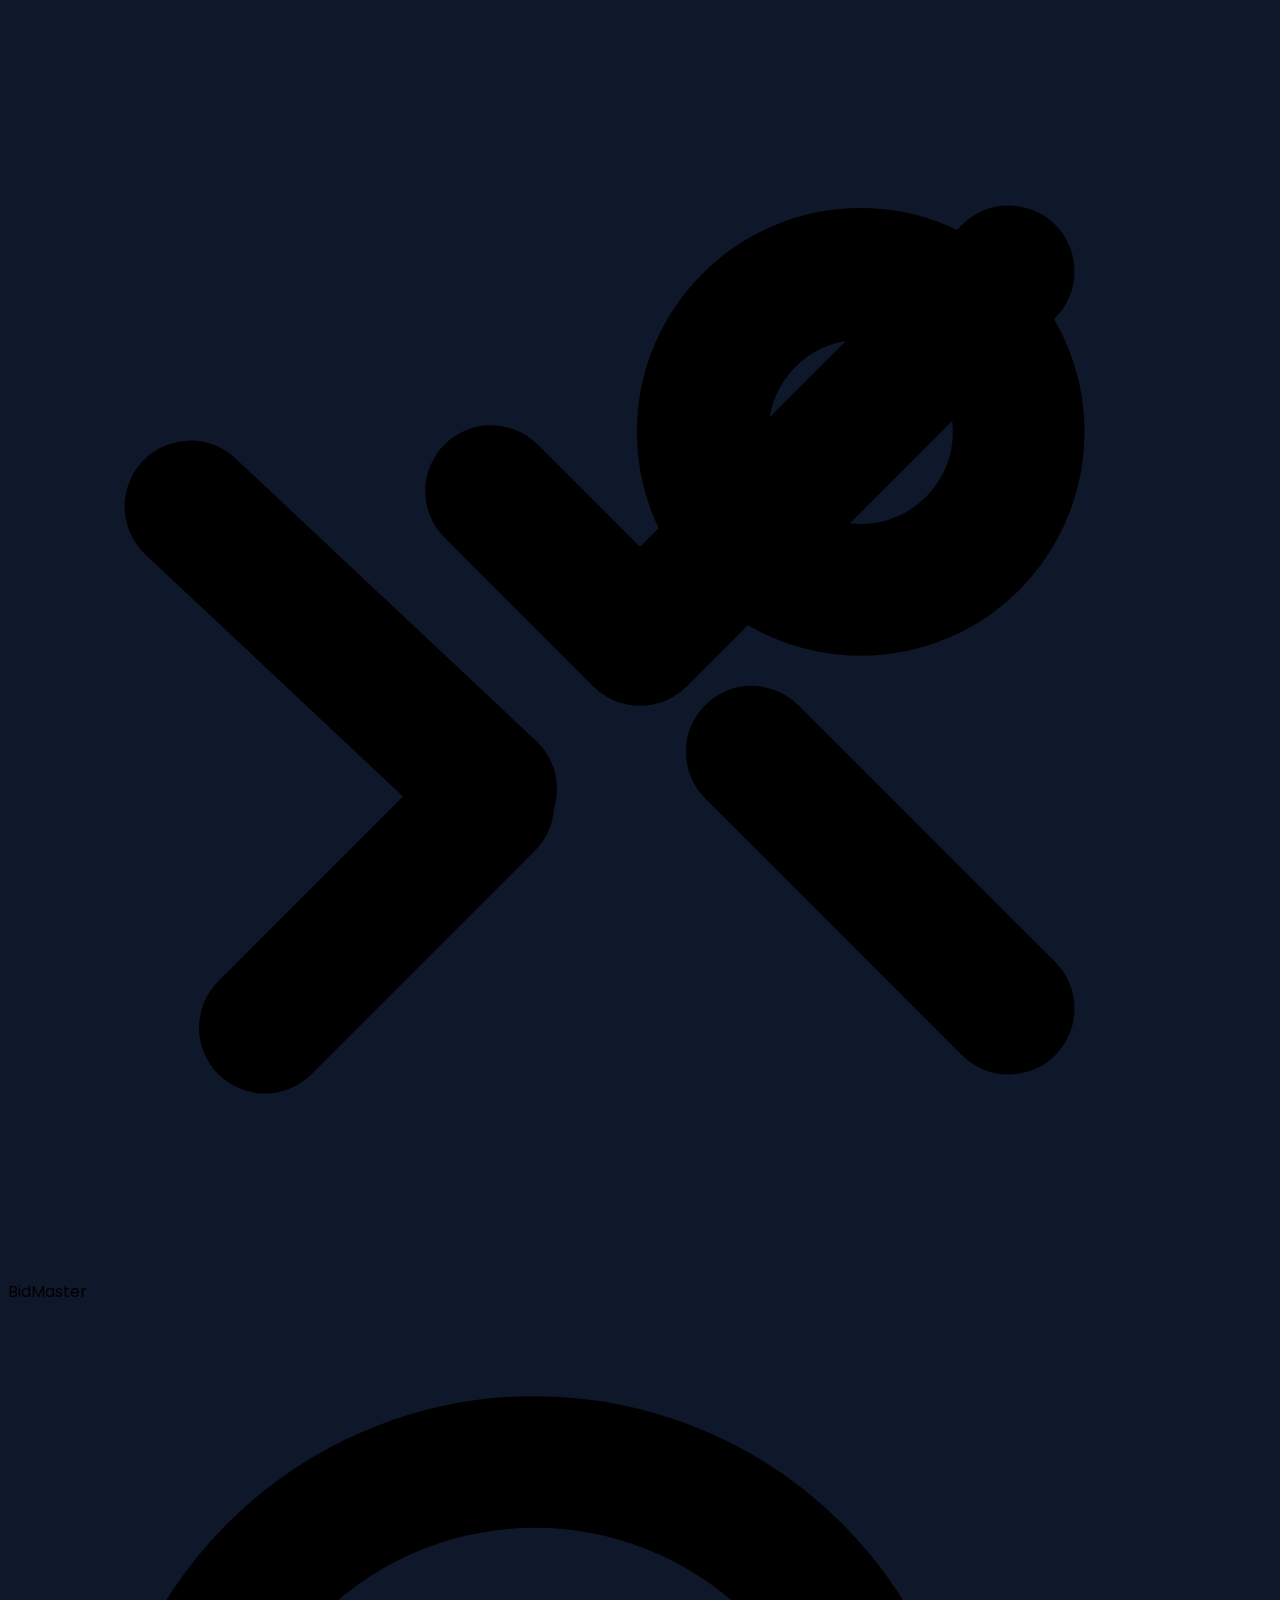
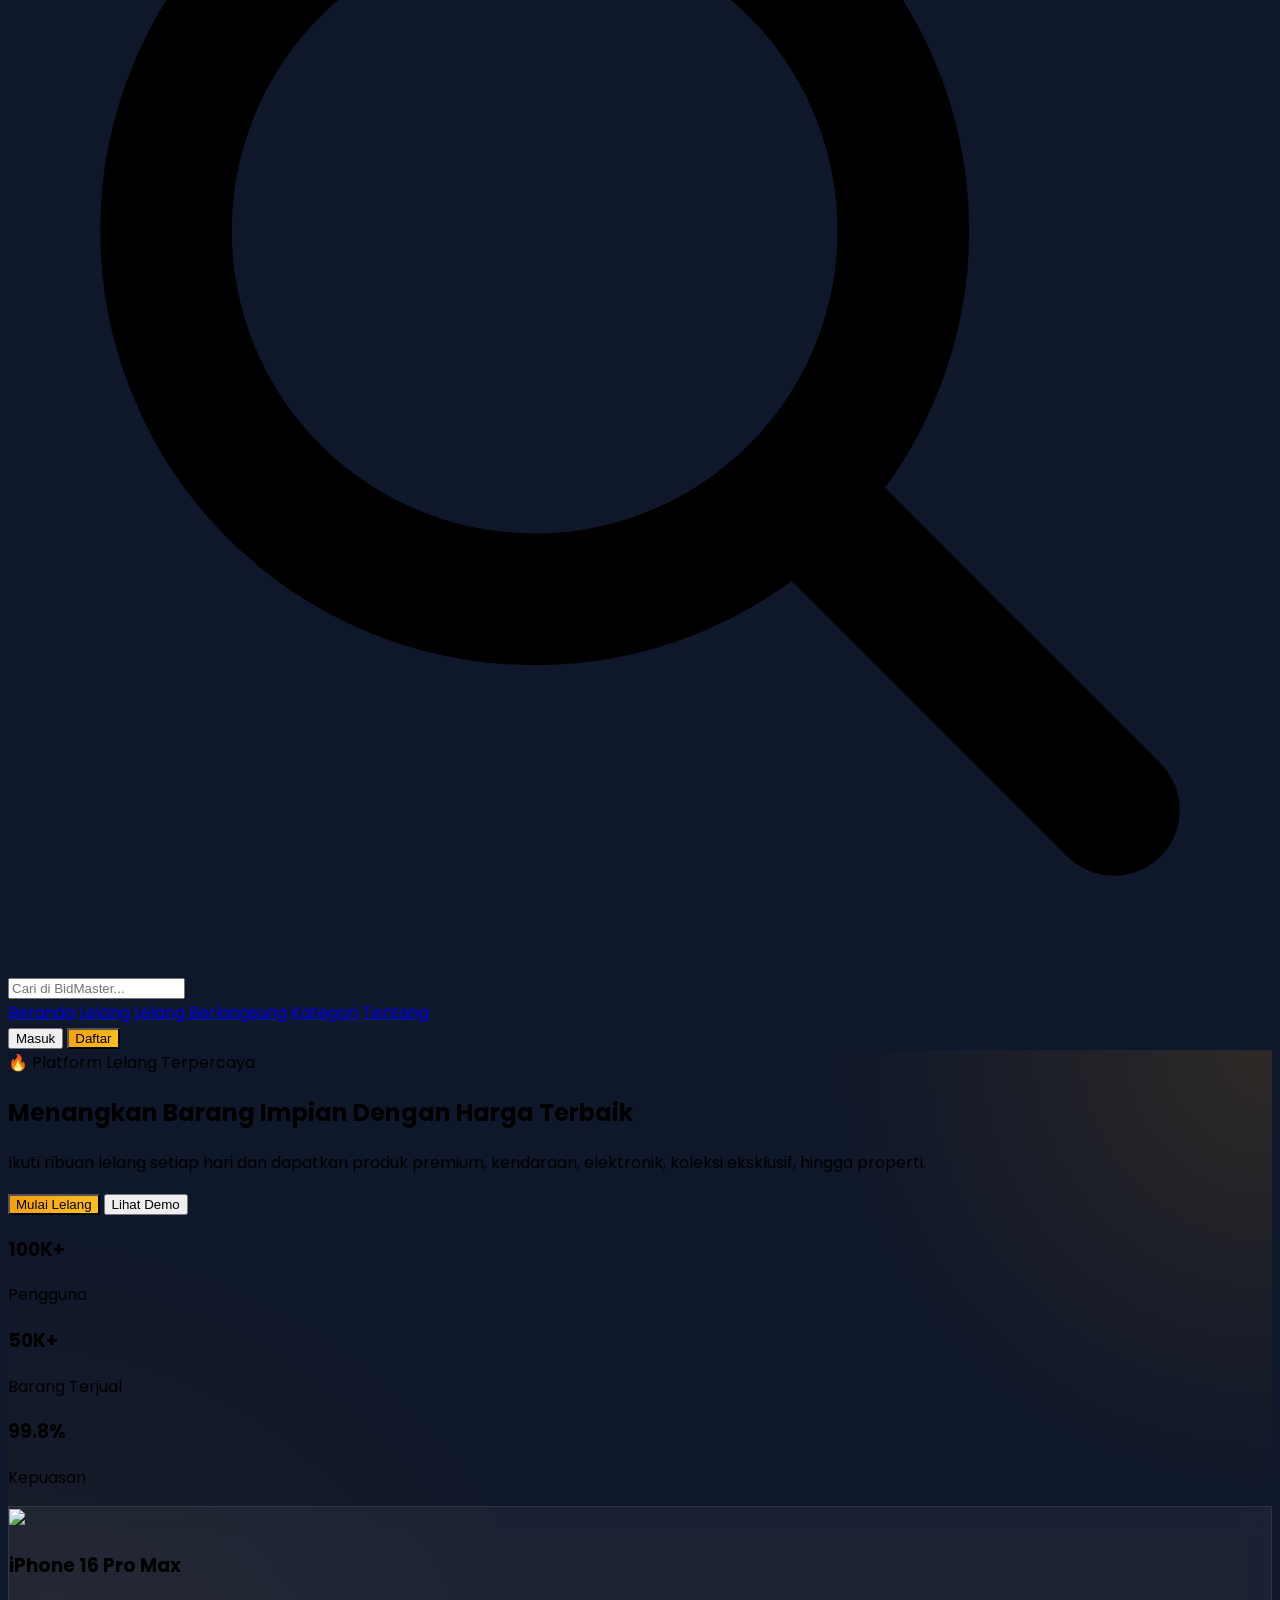
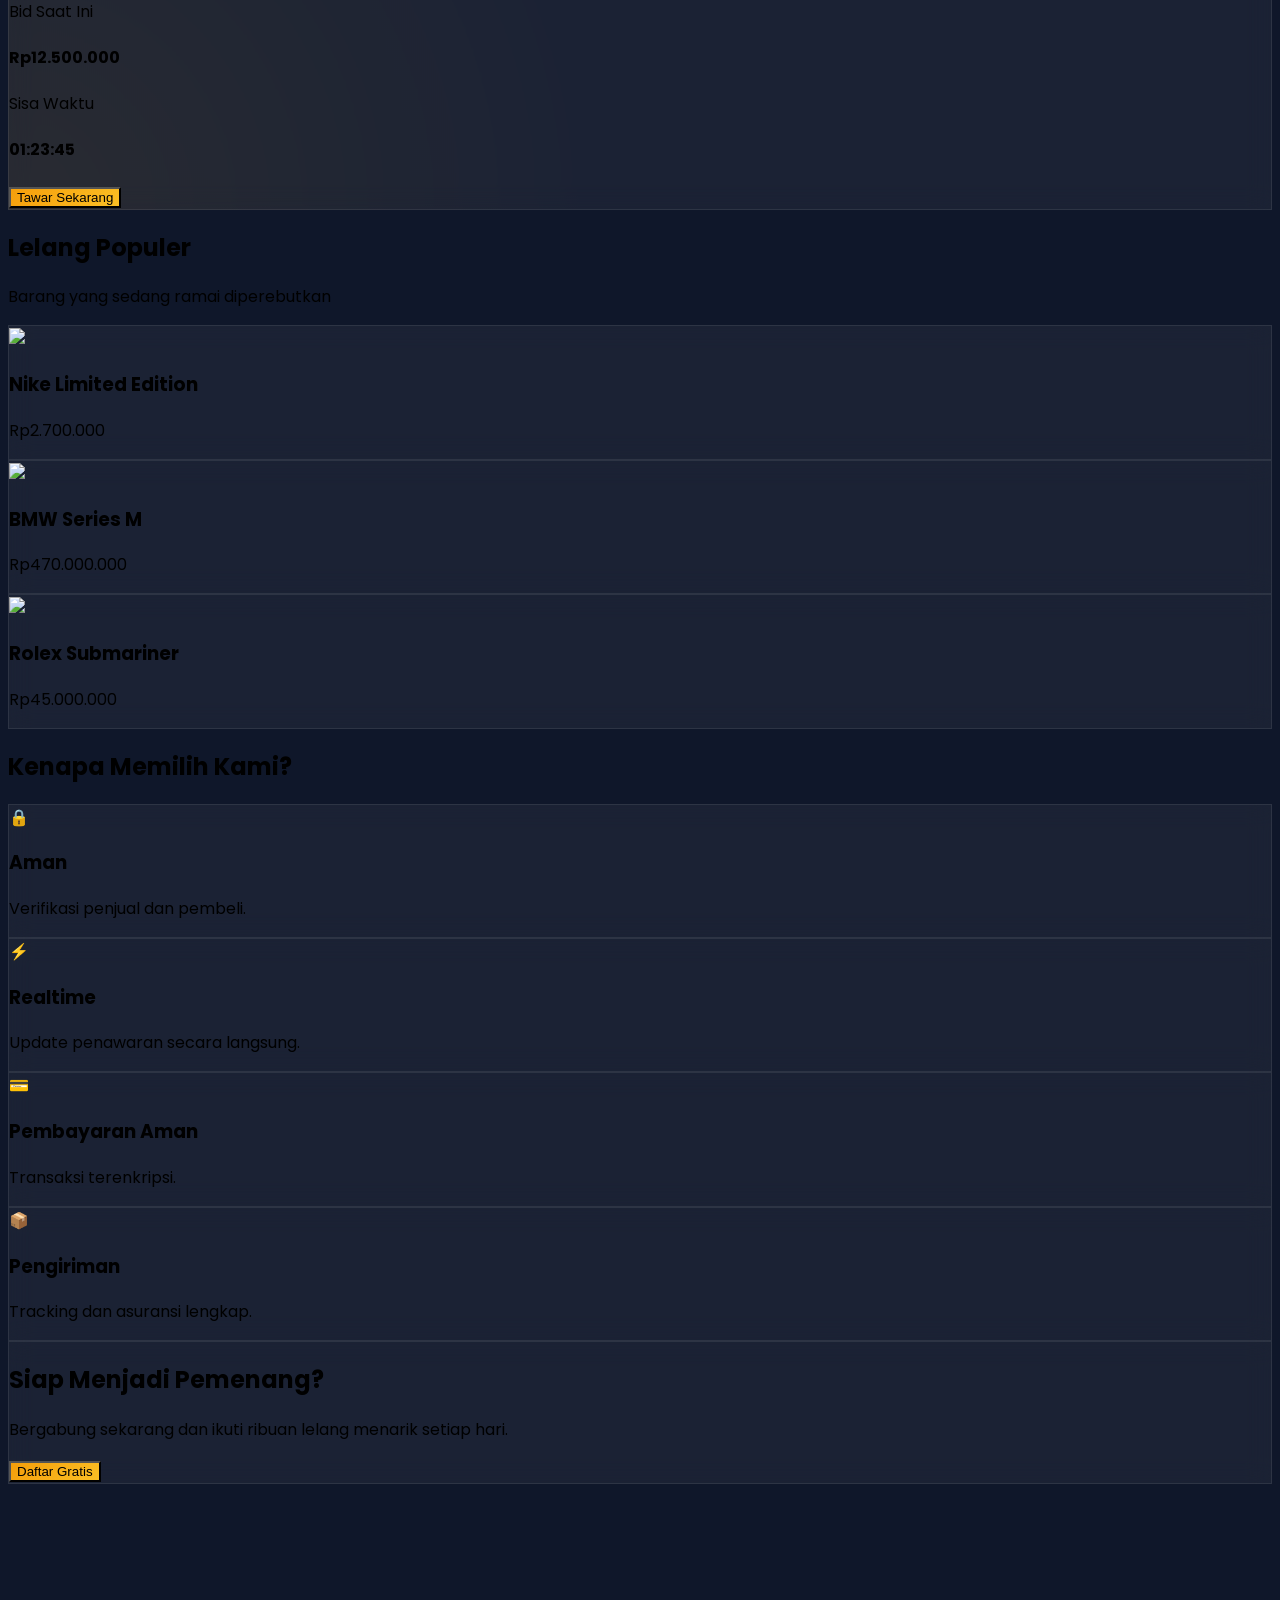
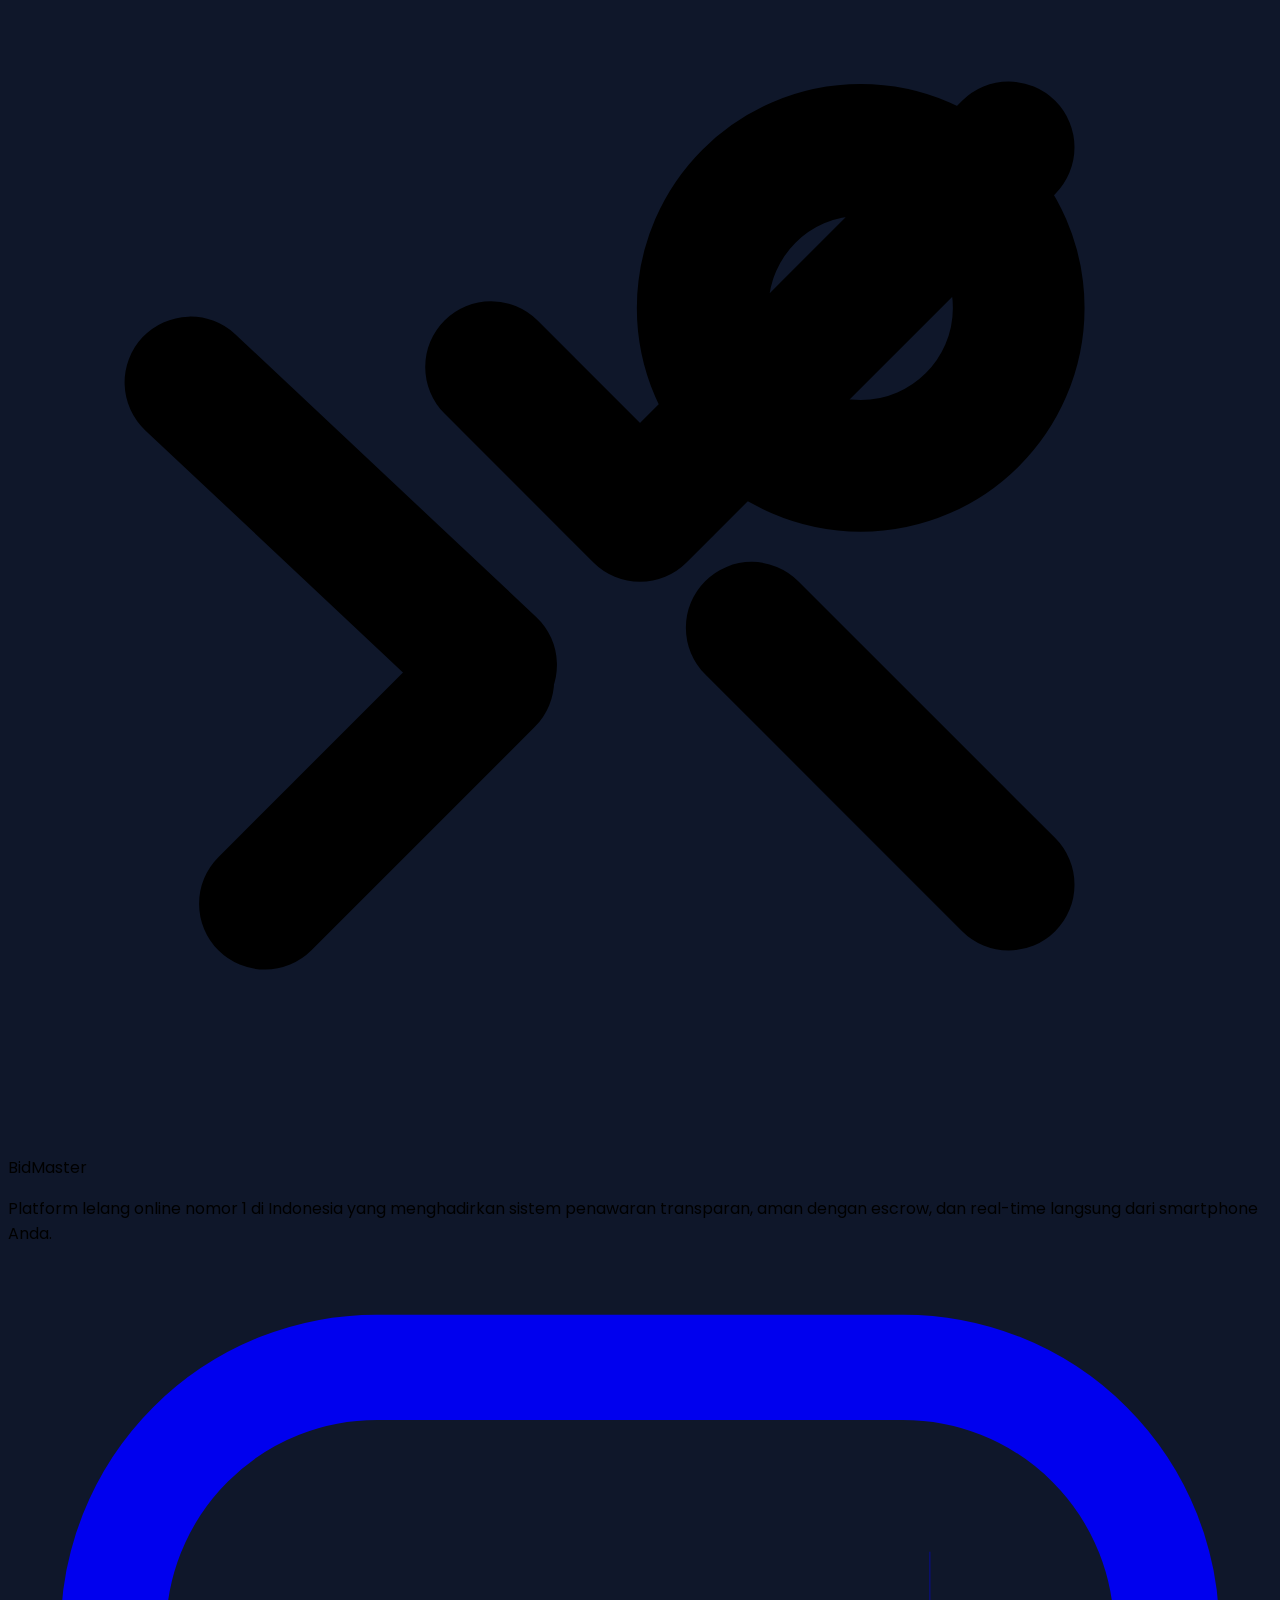
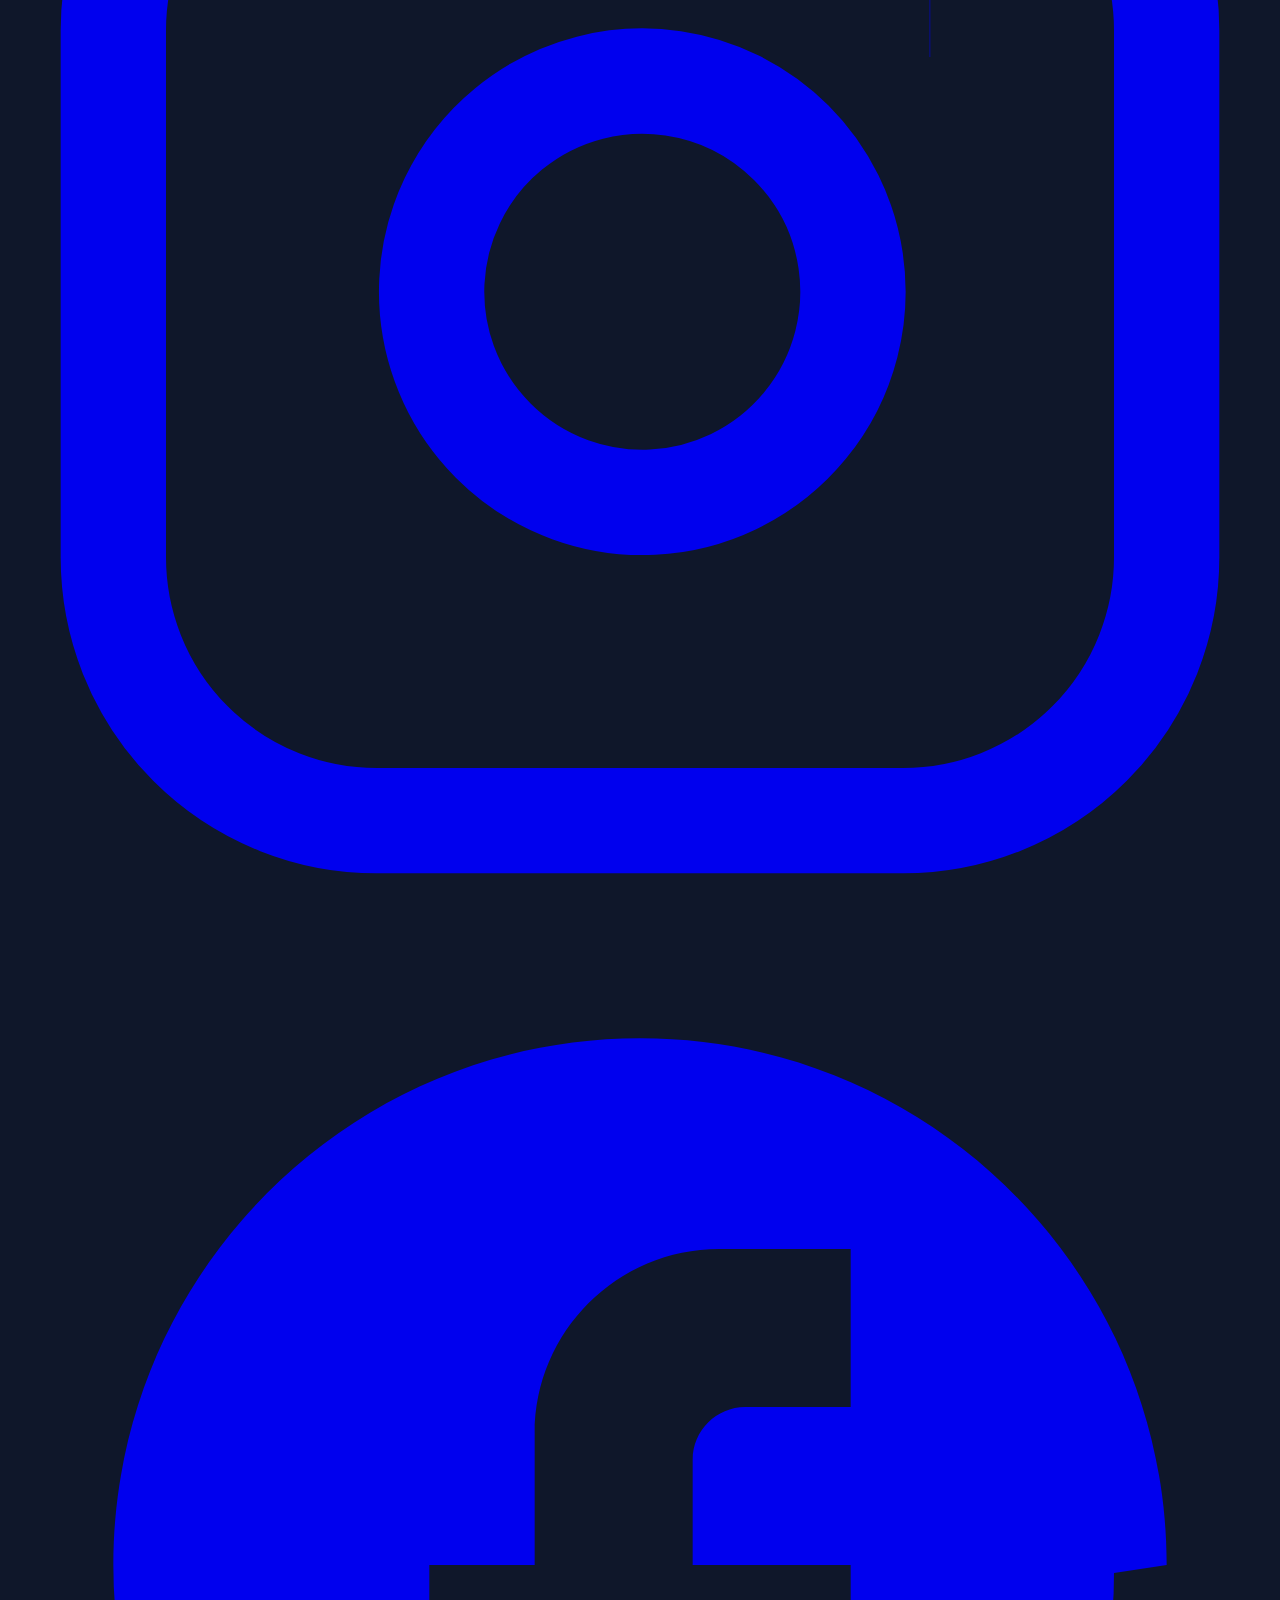
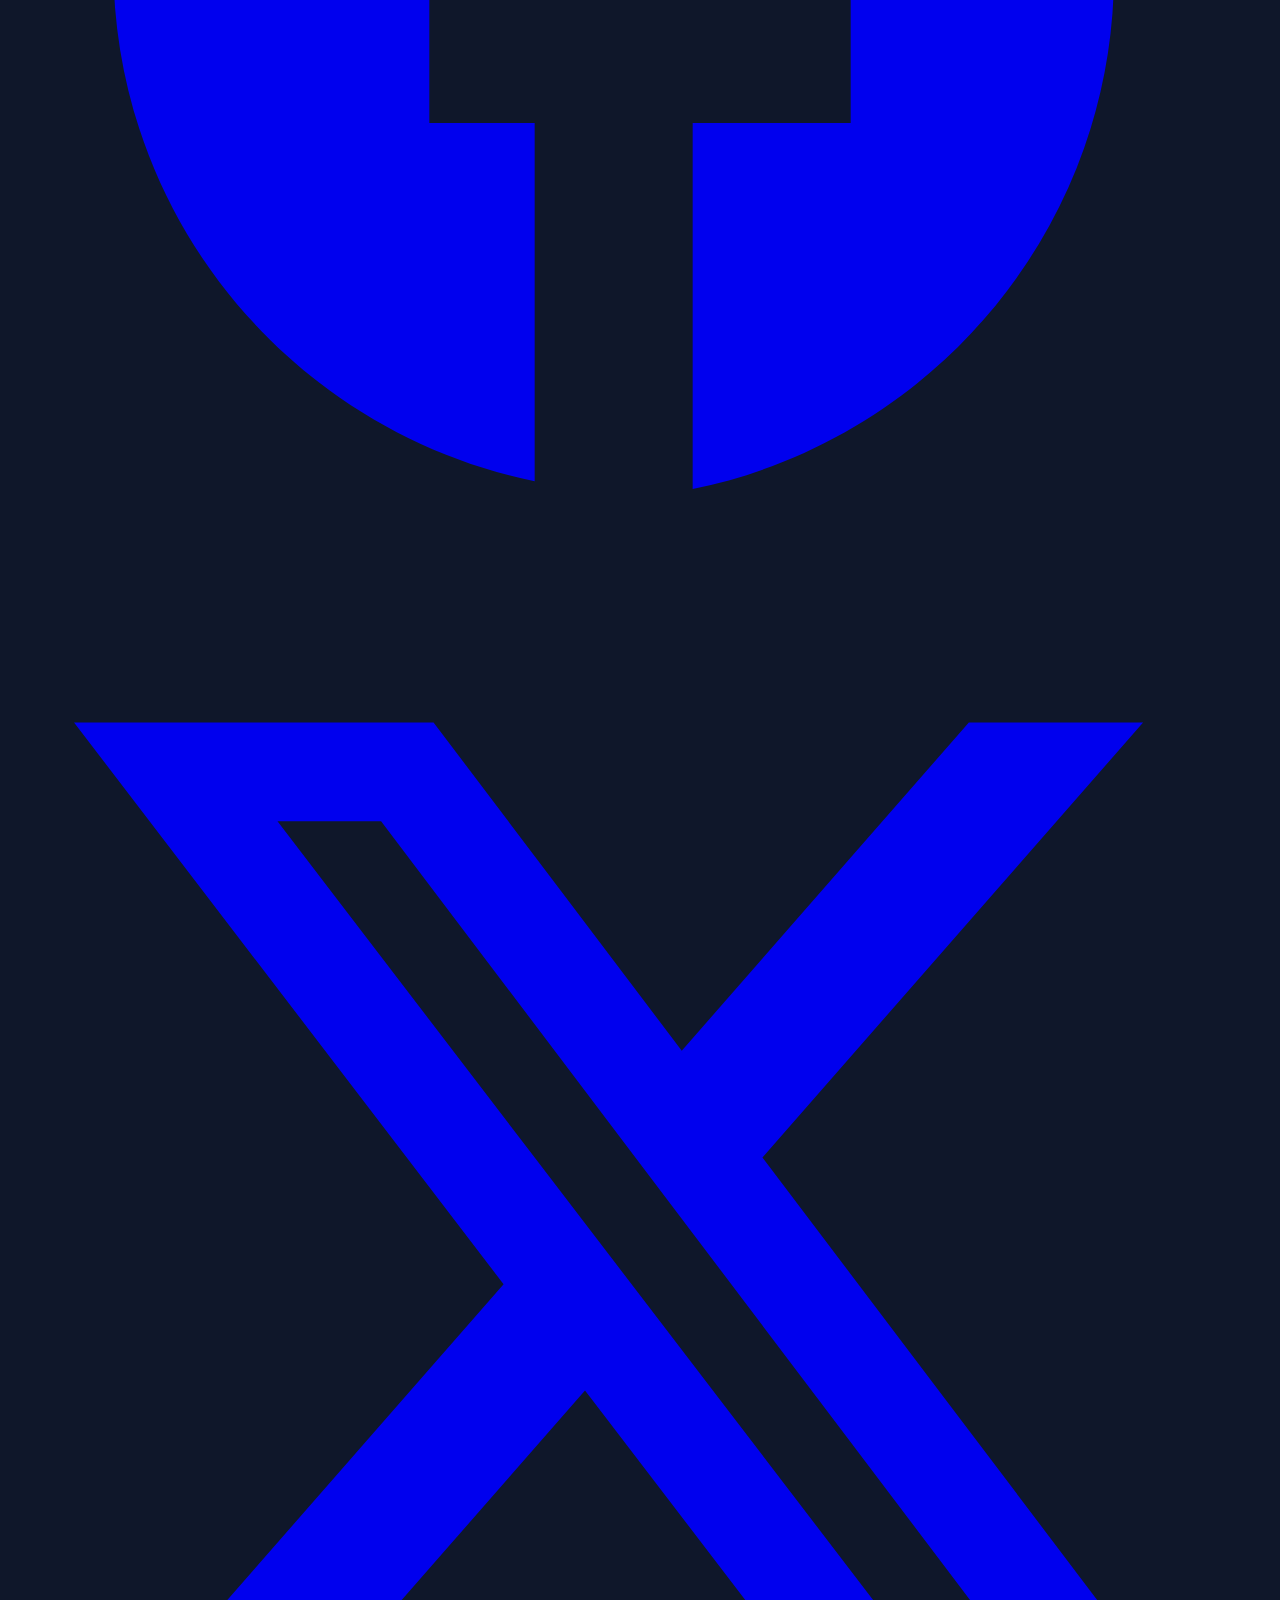
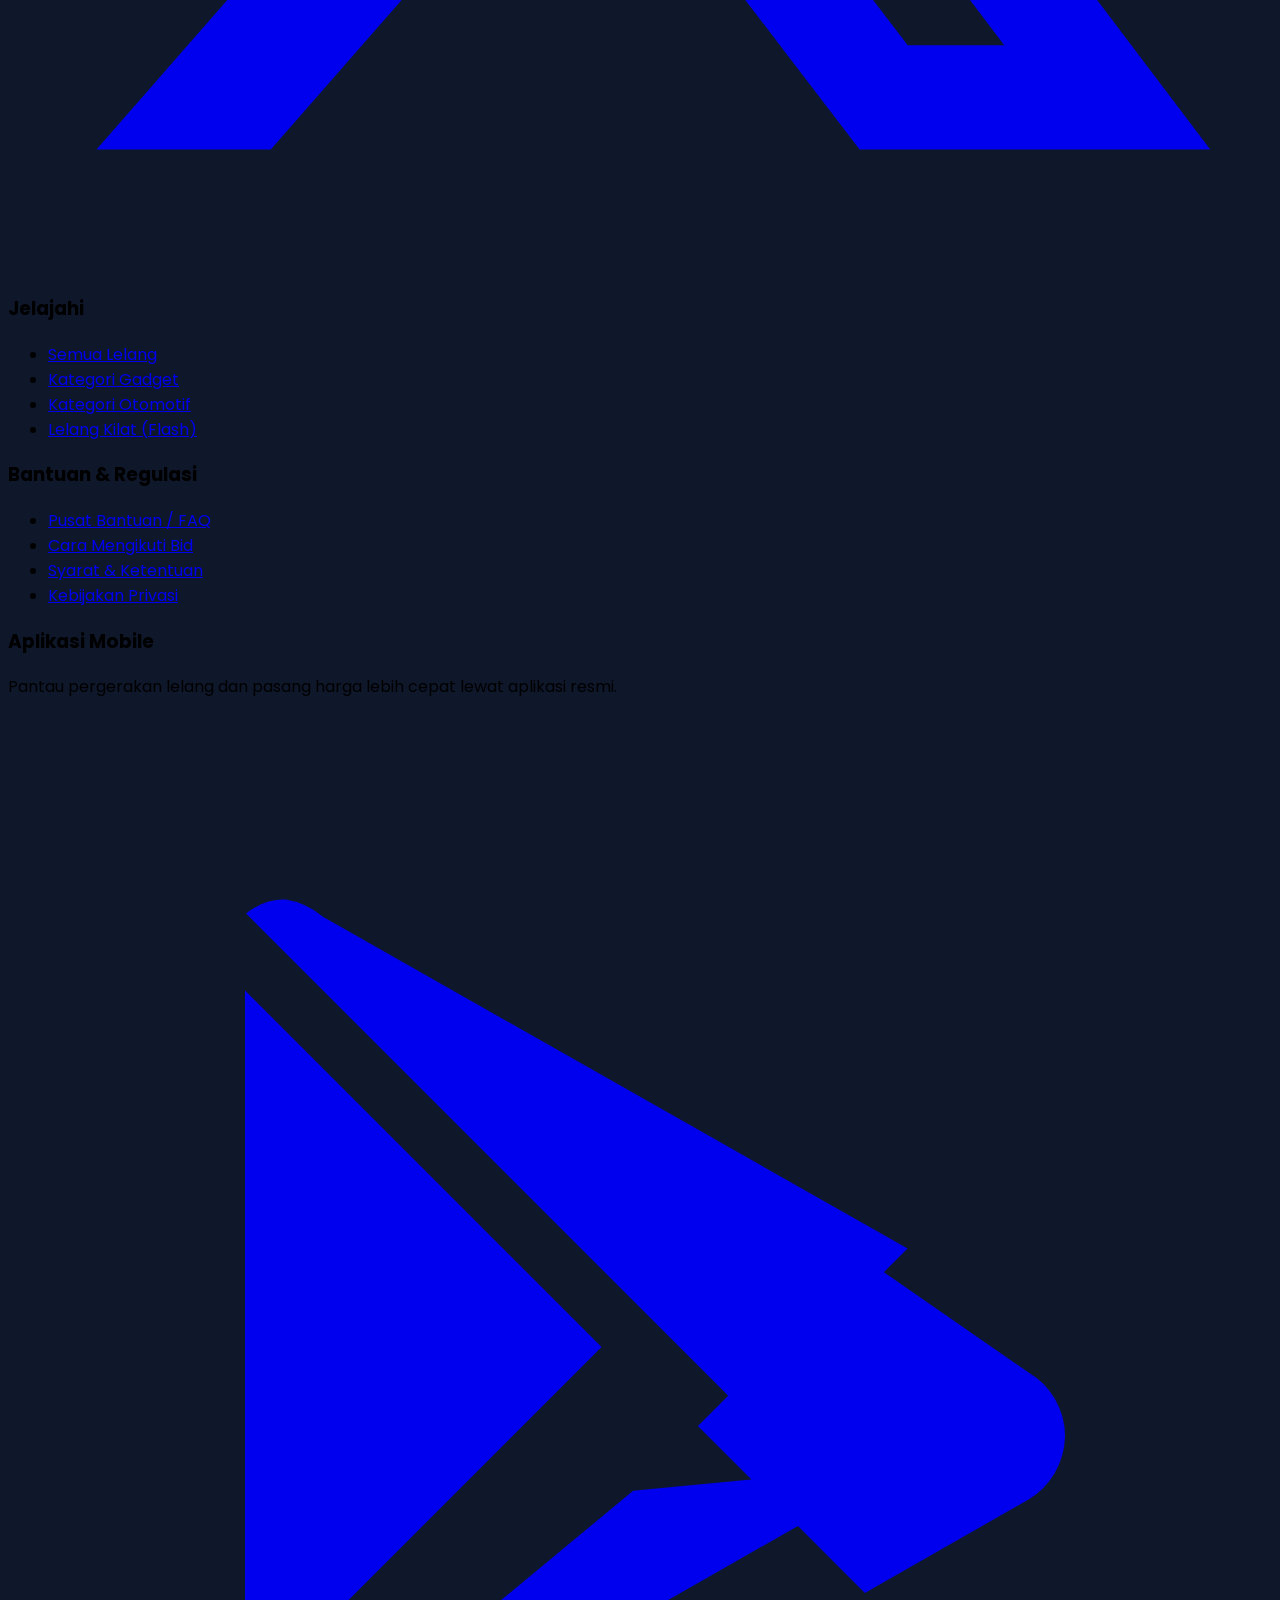
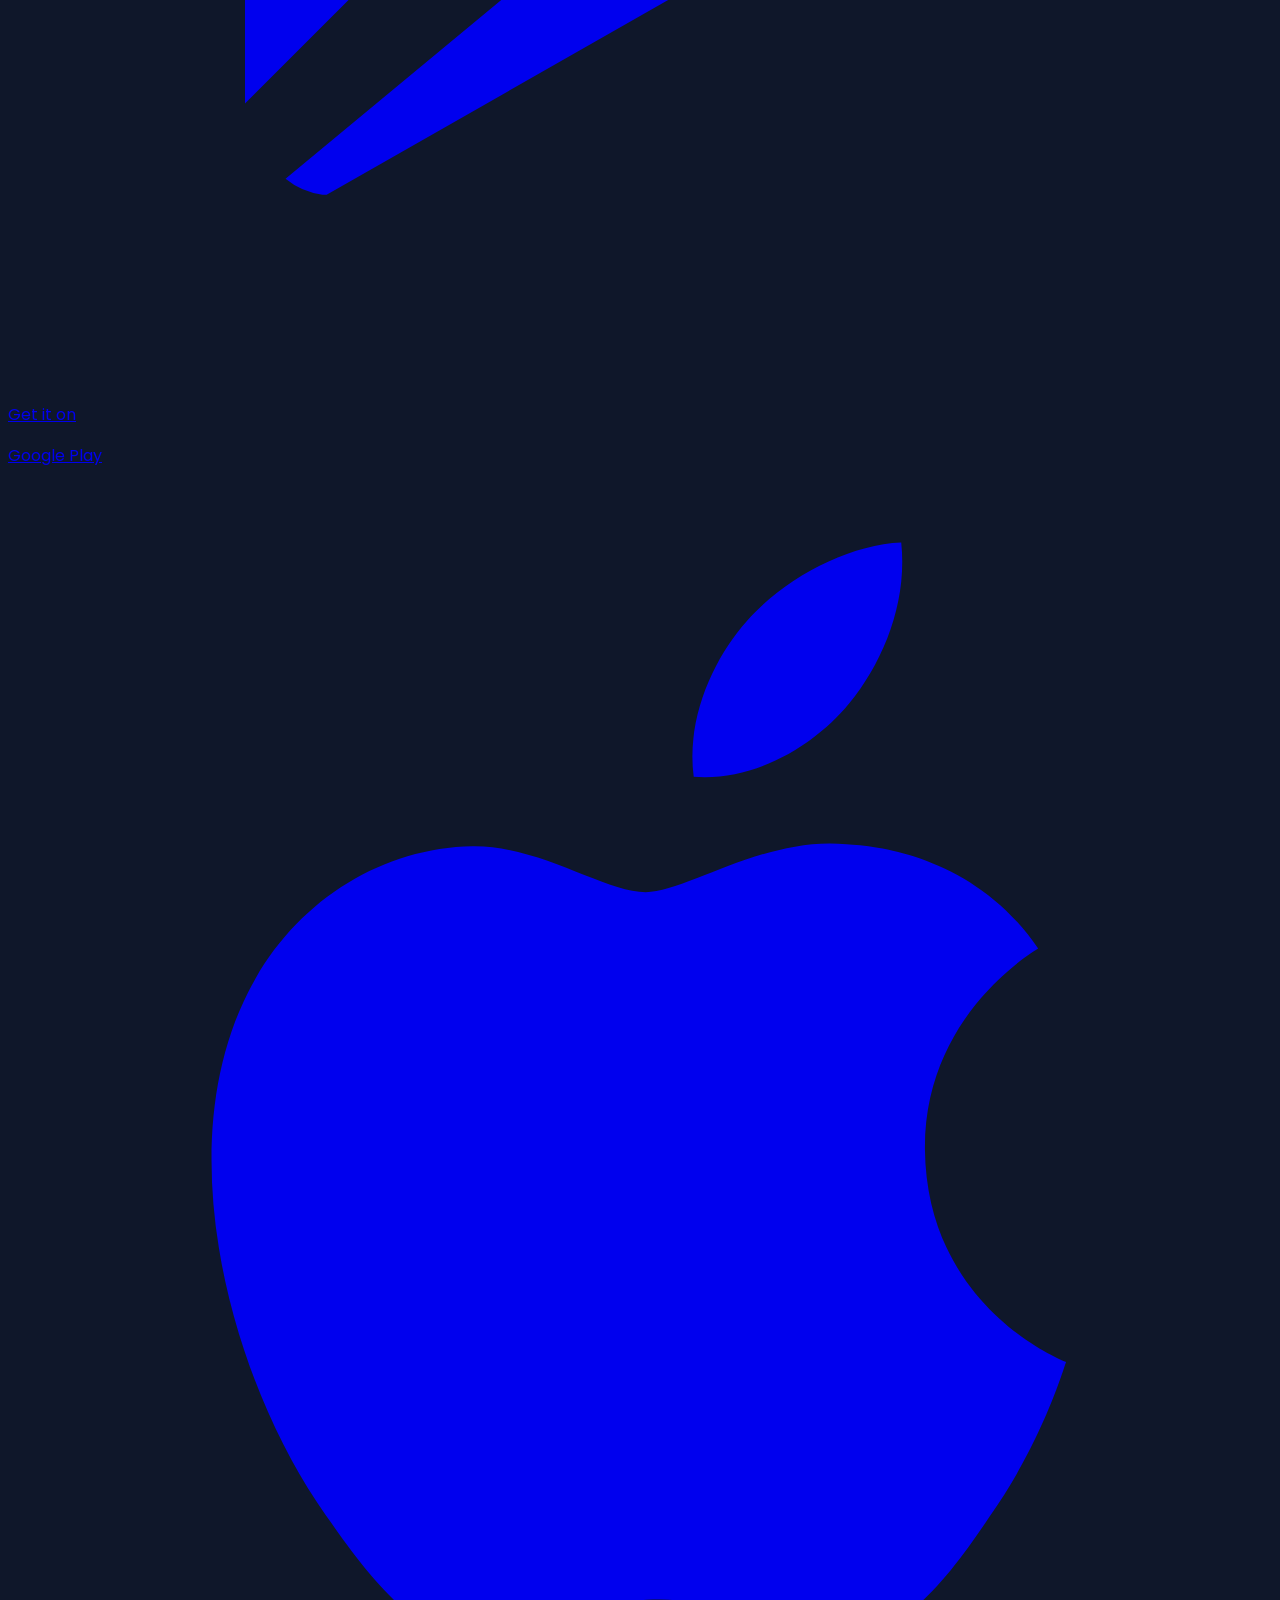
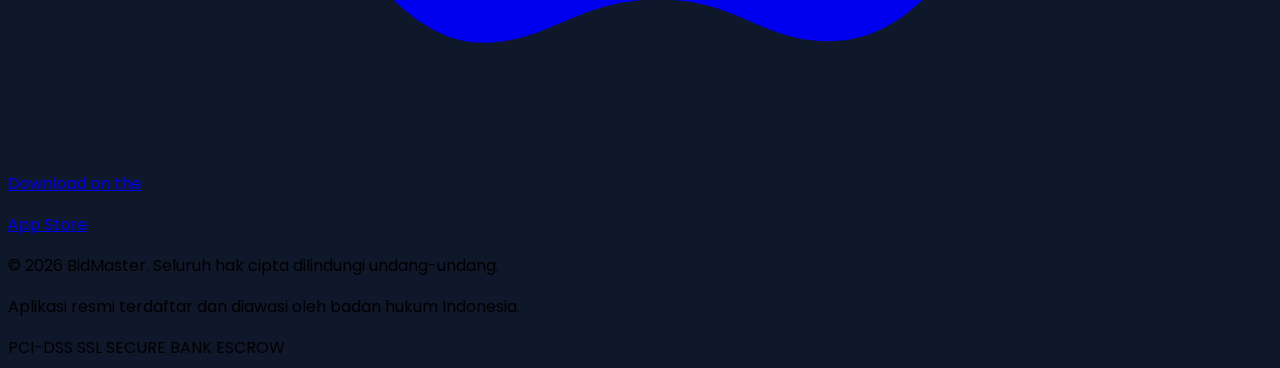
==== commit 70b45769: "Rename index1.html to index.html" ====
--- a/UTS_Web_Desain/index.html
+++ b/UTS_Web_Desain/index.html
@@ -1,650 +1,498 @@
-<!DOCTYPE html>
-<html lang="id">
-
-<head>
-    <meta charset="UTF-8">
-    <meta name="viewport" content="width=device-width, initial-scale=1.0">
-    <title>BidMaster - Aplikasi Lelang Online Aman & Real-Time</title>
-    <script src="https://cdn.jsdelivr.net/npm/@tailwindcss/browser@4"></script>
-    <link rel="preconnect" href="https://fonts.googleapis.com">
-    <link rel="preconnect" href="https://fonts.gstatic.com" crossorigin>
-    <link href="https://fonts.googleapis.com/css2?family=Inter:wght@300;400;600;700&display=swap" rel="stylesheet">
-    <style>
-        body {
-            font-family: 'Inter', sans-serif;
-        }
-    </style>
-</head>
-
-<body class="bg-gray-50 text-gray-900 scroll-smooth">
-
-
-    <nav class="sticky top-0 z-50 bg-white border-b border-gray-100 shadow-xs">
-        <div class="max-w-7xl mx-auto px-4 sm:px-6 lg:px-8 h-16 flex items-center justify-between">
-
-
-            <div class="flex items-center gap-2">
-
-                <svg class="w-6 h-6 text-blue-900" fill="none" stroke="currentColor" stroke-width="2.5"
-                    viewBox="0 0 24 24">
-                    <path stroke-linecap="round" stroke-linejoin="round"
-                        d="M14.121 14.121L19 19m-7-7l7-7m-7 7l-2.828-2.828m.001 5.656L3.464 9.464m5.656 5.656l-4.242 4.242m13.434-13.434a3 3 0 11-4.243 4.243 3 3 0 014.243-4.243z">
-                    </path>
-                </svg>
-                <span class="text-2xl font-bold text-blue-900 tracking-tight">Bid<span
-                        class="text-amber-500">Master</span></span>
-            </div>
-
-            <div class="hidden sm:block max-w-xs w-full shrink-0">
-                <form action="#"
-                    class="relative flex items-center bg-gray-50 border border-gray-200 rounded-xl p-1 focus-within:border-blue-600 focus-within:bg-white transition duration-200">
-                    <div class="pl-2 text-gray-400">
-                        <svg class="w-3.5 h-3.5" fill="none" stroke="currentColor" stroke-width="2.5"
-                            viewBox="0 0 24 24">
-                            <path stroke-linecap="round" stroke-linejoin="round"
-                                d="M21 21l-6-6m2-5a7 7 0 11-14 0 7 7 0 0114 0z"></path>
-                        </svg>
-                    </div>
-                    <input type="text" placeholder="Cari di BidMaster..."
-                        class="w-full bg-transparent pl-1.5 pr-3 py-1 text-xs font-medium focus:outline-none text-gray-800">
-                </form>
-            </div>
-
-            <div class="hidden md:flex items-center gap-4 text-sm font-semibold text-gray-600">
-
-                <a href="#" class="hover:text-blue-900 transition-colors duration-200">Semua Lelang</a>
-
-
-                <a href="#" class="hover:text-blue-900 transition-colors duration-200">Kategori</a>
-
-                <a href="#" class="hover:text-blue-900 transition-colors duration-200">Lelang Mendatang</a>
-
-
-                <a href="#"
-                    class="hover:text-blue-900 transition-colors duration-200 flex items-center gap-1.5 bg-red-50 text-red-700 px-2.5 py-1 rounded-full text-xs font-bold border border-red-100 shadow-xs">
-                    <span class="relative flex h-1.5 w-1.5">
-                        <span
-                            class="animate-ping absolute inline-flex h-full w-full rounded-full bg-red-400 opacity-75"></span>
-                        <span class="relative inline-flex rounded-full h-1.5 w-1.5 bg-red-500"></span>
-                    </span>
-                    Lelang Live
-                </a>
-
-
-
-            </div>
-
-            <div class="hidden lg:block h-6 w-px bg-gray-200 mx-2"></div>
-
-
-            <div class="flex items-center gap-2 shrink-0">
-                <button
-                    class="text-sm font-semibold text-gray-800 hover:text-blue-900 transition px-2.5 py-2 cursor-pointer hidden sm:block ">Masuk</button>
-
-            </div>
-            <button
-                class="text-sm font-semibold bg-blue-900 text-white px-5 py-2.5 rounded-xl hover:bg-blue-800 transition shadow-sm shadow-blue-900/20 cursor-pointer">Daftar
-                Sekarang</button>
-
-
-
-        </div>
-
-        <section class="relative py-20 lg:py-28 overflow-hidden bg-gradient-to-b from-blue-50/50 to-white">
-            <div class="max-w-7xl mx-auto px-4 sm:px-6 lg:px-8 grid lg:grid-cols-12 gap-12 items-center">
-                <div class="lg:col-span-7 text-center lg:text-left space-y-6">
-                    <span
-                        class="inline-flex items-center gap-1.5 py-1.5 px-3 rounded-full text-xs font-semibold bg-amber-50 text-amber-700 border border-amber-200">
-                        ⚡ Aplikasi Lelang No. 1 di Indonesia
-                    </span>
-                    <h1 class="text-4xl sm:text-5xl lg:text-6xl font-bold text-blue-950 leading-[1.15]">
-                        Rasakan Sensasi Lelang Online yang <span class="text-blue-600">Aman & Transparan</span>
-                    </h1>
-                    <p class="text-lg text-gray-600 max-w-2xl mx-auto lg:mx-0">
-                        Dapatkan barang impianmu mulai dari gadget, barang koleksi, hingga otomotif dengan harga
-                        terbaik.
-                        Pantau bid secara <span class="font-semibold text-gray-800">real-time</span> dari genggamanmu.
-                    </p>
-                    <div class="flex flex-col sm:flex-row gap-4 justify-center lg:justify-start pt-4">
-                        <a href="#"
-                            class="bg-amber-500 hover:bg-amber-600 text-white font-semibold px-8 py-4 rounded-xl shadow-lg shadow-amber-500/20 transition text-center">Mulai
-                            Ikut Lelang</a>
-                        <button
-                            class="border-2 border-gray-200 hover:border-gray-300 bg-white text-gray-700 font-semibold px-8 py-4 rounded-xl transition text-center flex items-center justify-center gap-2">
-                            Download Aplikasi
-                        </button>
-                    </div>
-                </div>
-
-
-                <div class="lg:col-span-5 flex justify-center relative">
-                    <div
-                        class="absolute -inset-4 bg-gradient-to-tr from-blue-500 to-amber-400 rounded-full blur-3xl opacity-20 animate-pulse">
-                    </div>
-
-
-                    <div
-                        class="relative w-76 h-[560px] bg-slate-950 rounded-[48px] p-3 shadow-2xl border-4 border-slate-800 flex flex-col justify-between">
-
-                        <div class="absolute top-4 left-1/2 -translate-x-1/2 w-24 h-4.5 bg-black rounded-full z-20">
-                        </div>
-
-
-                        <div
-                            class="w-full h-full bg-slate-900 rounded-[38px] overflow-hidden p-4 pt-6 text-white flex flex-col justify-between border border-slate-800/50 relative">
-
-
-                            <div class="flex justify-between items-center border-b border-slate-800/80 pb-3 mt-1">
-
-                                <span class="flex items-center gap-1.5 text-xs font-bold text-amber-400">
-                                    <span class="relative flex h-2 w-2">
-                                        <span
-                                            class="animate-ping absolute inline-flex h-full w-full rounded-full bg-red-400 opacity-75"></span>
-                                        <span class="relative inline-flex rounded-full h-2 w-2 bg-red-500"></span>
-                                    </span>
-                                    LIVE AUCTION
-                                </span>
-                                <span
-                                    class="text-[10px] bg-red-500 px-2 py-0.5 rounded-full font-semibold">00:14:22</span>
-                            </div>
-
-
-                            <div class="my-auto space-y-4">
-
-                                <div
-                                    class="relative w-full h-44 bg-dark rounded-2xl overflow-hidden shadow-inner flex items-center justify-center">
-                                    <img src="https://encrypted-tbn0.gstatic.com/images?q=tbn:ANd9GcTiXmscKpsuZ2cnPJZRVbC97fH3SZsvETZZ6vQuHWyaFw&s=10"
-                                        alt="iPhone 15 Pro Max" class="w-full h-full object-cover">
-                                    <span
-                                        class="absolute bottom-2 right-2 bg-black/60 backdrop-blur-md text-[10px] px-2 py-1 rounded-md text-slate-200">Lot
-                                        #102</span>
-                                </div>
-
-
-                                <div class="text-center space-y-1">
-                                    <h4 class="text-sm font-semibold tracking-wide">iPhone 15 Pro Max 256GB</h4>
-                                    <p class="text-[11px] text-slate-400">Penawaran Tertinggi Saat Ini</p>
-                                    <div
-                                        class="inline-block bg-slate-800/80 px-4 py-1 rounded-full border border-slate-700 mt-1">
-                                        <p class="text-lg font-bold text-amber-400">Rp 8.500.000</p>
-                                    </div>
-                                </div>
-
-
-                                <div
-                                    class="bg-slate-950/40 rounded-xl p-2.5 text-left space-y-1.5 text-[10px] border border-slate-800/40">
-                                    <div class="flex justify-between text-amber-400 font-semibold">
-                                        <span class="flex items-center gap-1">👑 Bowo S. (Anda)</span>
-                                        <span>Rp 8.500.000</span>
-                                    </div>
-                                    <div class="flex justify-between text-slate-400">
-                                        <span>Siti R.</span>
-                                        <span>Rp 8.400.000</span>
-                                    </div>
-                                </div>
-                            </div>
-
-
-                            <button
-                                class="w-full bg-gradient-to-r from-blue-600 to-blue-500 py-3 rounded-xl text-xs font-bold uppercase tracking-wider hover:from-blue-500 hover:to-blue-400 transition shadow-lg shadow-blue-600/30 active:scale-[0.98]">
-                                Tempatkan Bid ( +Rp 100k )
-                            </button>
-                        </div>
-                    </div>
-                </div>
-            </div>
-        </section>
-
-
-        <section class="py-8 bg-white border-y border-gray-100">
-            <div class="max-w-7xl mx-auto px-4 text-center">
-                <p class="text-xs font-semibold uppercase tracking-wider text-gray-400 mb-6">Telah Terverifikasi &
-                    Didukung
-                    Oleh</p>
-                <div
-                    class="flex flex-wrap justify-center items-center gap-8 md:gap-16 opacity-50 grayscale contrast-200">
-                    <span class="font-bold text-lg">KOMINFO</span>
-                    <span class="font-bold text-lg">BANK PARTNER</span>
-                    <span class="font-bold text-lg">ISO SECURITY</span>
-                    <span class="font-bold text-lg">WARTA DIGITAL</span>
-                </div>
-            </div>
-        </section>
-
-
-        <section id="fitur" class="py-20 lg:py-24 bg-white">
-            <div class="max-w-7xl mx-auto px-4 sm:px-6 lg:px-8">
-                <div class="text-center max-w-3xl mx-auto mb-16 space-y-4">
-                    <h2 class="text-3xl font-bold text-blue-950 sm:text-4xl">Mengapa Harus Memilih BidMaster?</h2>
-                    <p class="text-gray-600">Kami merancang platform lelang digital yang mengutamakan kecepatan,
-                        keterbukaan, serta keamanan mutlak untuk aset Anda.</p>
-                </div>
-                <div class="grid md:grid-cols-2 lg:grid-cols-4 gap-8">
-                    <div
-                        class="p-6 rounded-2xl bg-gray-50 border border-gray-100 hover:shadow-xl hover:shadow-gray-100 transition">
-                        <div
-                            class="w-12 h-12 bg-blue-100 text-blue-600 rounded-xl flex items-center justify-center text-xl font-bold mb-4">
-                            💸</div>
-                        <h3 class="text-lg font-semibold text-gray-900 mb-2">Real-Time Bidding</h3>
-                        <p class="text-sm text-gray-600 leading-relaxed">Sistem penawaran instan tanpa delay. Begitu
-                            tombol
-                            ditekan, penawaran langsung terupdate saat itu juga.</p>
-                    </div>
-                    <div
-                        class="p-6 rounded-2xl bg-gray-50 border border-gray-100 hover:shadow-xl hover:shadow-gray-100 transition">
-                        <div
-                            class="w-12 h-12 bg-amber-100 text-amber-600 rounded-xl flex items-center justify-center text-xl font-bold mb-4">
-                            🛡️</div>
-                        <h3 class="text-lg font-semibold text-gray-900 mb-2">Rekening Bersama</h3>
-                        <p class="text-sm text-gray-600 leading-relaxed">Dana Anda aman di escrow. Penjual baru akan
-                            menerima uang setelah barang dikonfirmasi sampai dengan selamat.</p>
-                    </div>
-                    <div
-                        class="p-6 rounded-2xl bg-gray-50 border border-gray-100 hover:shadow-xl hover:shadow-gray-100 transition">
-                        <div
-                            class="w-12 h-12 bg-green-100 text-green-600 rounded-xl flex items-center justify-center text-xl font-bold mb-4">
-                            🎯</div>
-                        <h3 class="text-lg font-semibold text-gray-900 mb-2">Notifikasi Pintar</h3>
-                        <p class="text-sm text-gray-600 leading-relaxed">Dapatkan peringatan instan via WhatsApp jika
-                            penawaran Anda dilewati orang lain di detik-detik terakhir.</p>
-                    </div>
-                    <div
-                        class="p-6 rounded-2xl bg-gray-50 border border-gray-100 hover:shadow-xl hover:shadow-gray-100 transition">
-                        <div
-                            class="w-12 h-12 bg-purple-100 text-purple-600 rounded-xl flex items-center justify-center text-xl font-bold mb-4">
-                            🔍</div>
-                        <h3 class="text-lg font-semibold text-gray-900 mb-2">Verifikasi Ketat</h3>
-                        <p class="text-sm text-gray-600 leading-relaxed">Semua barang berharga telah melewati kurasi dan
-                            verifikasi keaslian ketat oleh tim ahli independen.</p>
-                    </div>
-                </div>
-            </div>
-        </section>
-
-
-        <section id="cara-kerja" class="py-20 bg-gray-50">
-            <div class="max-w-7xl mx-auto px-4 sm:px-6 lg:px-8">
-                <div class="text-center max-w-3xl mx-auto mb-16">
-                    <h2 class="text-3xl font-bold text-blue-950 sm:text-4xl">Hanya 3 Langkah Mudah</h2>
-                </div>
-                <div class="grid md:grid-cols-3 gap-8 relative">
-                    <div class="text-center space-y-4">
-                        <div
-                            class="w-16 h-16 bg-blue-900 text-white rounded-2xl flex items-center justify-center text-2xl font-bold mx-auto shadow-md">
-                            01</div>
-                        <h3 class="text-xl font-semibold">Pilih Barang</h3>
-                        <p class="text-gray-600 text-sm max-w-xs mx-auto">Cari dan temukan barang impianmu di ribuan
-                            kategori lelang aktif setiap harinya.</p>
-                    </div>
-                    <div class="text-center space-y-4">
-                        <div
-                            class="w-16 h-16 bg-blue-900 text-white rounded-2xl flex items-center justify-center text-2xl font-bold mx-auto shadow-md">
-                            02</div>
-                        <h3 class="text-xl font-semibold">Pasang Penawaran</h3>
-                        <p class="text-gray-600 text-sm max-w-xs mx-auto">Masukkan bid terbaikmu atau gunakan fitur
-                            Auto-Bid
-                            agar sistem kami bekerja otomatis.</p>
-                    </div>
-                    <div class="text-center space-y-4">
-                        <div
-                            class="w-16 h-16 bg-blue-900 text-white rounded-2xl flex items-center justify-center text-2xl font-bold mx-auto shadow-md">
-                            03</div>
-                        <h3 class="text-xl font-semibold">Menang & Bayar</h3>
-                        <p class="text-gray-600 text-sm max-w-xs mx-auto">Selesaikan pembayaran saat jadi penawar
-                            tertinggi,
-                            barang langsung meluncur ke rumahmu.</p>
-                    </div>
-                </div>
-            </div>
-        </section>
-
-
-        <section id="live-auction" class="py-20 bg-white">
-            <div class="max-w-7xl mx-auto px-4 sm:px-6 lg:px-8">
-                <div class="flex flex-col sm:flex-row justify-between items-start sm:items-end mb-12 gap-4">
-                    <div>
-                        <h2 class="text-3xl font-bold text-blue-950 sm:text-4xl">Sedang Berlangsung 🔥</h2>
-                        <p class="text-gray-600 mt-2">Jangan sampai kelewatan. Ikut bid sekarang sebelum waktu habis.
-                        </p>
-                    </div>
-                    <button class="text-sm font-semibold text-blue-600 hover:text-blue-800 transition"><a href="#">Lihat
-                            Semua Lelang</a>
-                        &rarr;</button>
-                </div>
-
-                <div class="grid sm:grid-cols-2 lg:grid-cols-3 gap-8">
-
-                    <div
-                        class="bg-white border border-gray-100 rounded-2xl overflow-hidden shadow-sm hover:shadow-xl hover:-translate-y-2 transition-all duration-300 flex flex-col">
-                        <div class="h-48 bg-white flex items-center justify-center text-6xl relative">
-                            <img src="https://www.apple.com/newsroom/images/2023/09/apple-unveils-iphone-15-pro-and-iphone-15-pro-max/tile/Apple-iPhone-15-Pro-lineup-hero-230912.jpg.og.jpg?202605132009"
-                                class="h-60 w-full object-cover">
-                            <span
-                                class="absolute top-4 left-4 bg-red-500 text-white text-[10px] uppercase font-bold px-2.5 py-1 rounded-md tracking-wider">Populer</span>
-                        </div>
-                        <div class="p-6 flex-1 flex flex-col justify-between space-y-4">
-                            <div>
-                                <h3 class="font-bold text-lg text-gray-900">iPhone 15 Pro Max 256GB</h3>
-                                <div class="flex justify-between items-center mt-3 bg-gray-50 p-3 rounded-xl">
-                                    <div>
-                                        <p class="text-xs text-gray-500">Harga Sekarang</p>
-                                        <p class="font-bold text-blue-900 text-lg">Rp 8.500.000</p>
-                                    </div>
-                                    <div class="text-right">
-                                        <p class="text-xs text-gray-500">Sisa Waktu</p>
-                                        <p class="font-semibold text-red-600 text-sm">00:14:22</p>
-                                    </div>
-                                </div>
-                            </div>
-                            <button
-                                class="w-full bg-amber-500 hover:bg-amber-600 text-white font-semibold py-3 rounded-xl transition text-sm cursor-pointer">Ikut
-                                Bid</button>
-                        </div>
-                    </div>
-
-
-                    <div
-                        class="bg-white border border-gray-100 rounded-2xl overflow-hidden shadow-sm hover:shadow-xl hover:-translate-y-2 transition-all duration-300 flex flex-col">
-                        <div class="h-48 bg-gray-100 flex items-center justify-center text-6xl relative">
-                            <img src="https://imgcdn.oto.com/large/gallery/exterior/87/1114/vespa-sprint-slant-front-view-full-image-819066.jpg"
-                                class="h-60 w-full object-cover">
-                            <span
-                                class="absolute top-4 left-4 bg-blue-600 text-white text-[10px] uppercase font-bold px-2.5 py-1 rounded-md tracking-wider">Premium</span>
-                        </div>
-                        <div class="p-6 flex-1 flex flex-col justify-between space-y-4">
-                            <div>
-                                <h3 class="font-bold text-lg text-gray-900">Vespa Sprint S 150 2023</h3>
-                                <div class="flex justify-between items-center mt-3 bg-gray-50 p-3 rounded-xl">
-                                    <div>
-                                        <p class="text-xs text-gray-500">Harga Sekarang</p>
-                                        <p class="font-bold text-blue-900 text-lg">Rp 22.000.000</p>
-                                    </div>
-                                    <div class="text-right">
-                                        <p class="text-xs text-gray-500">Sisa Waktu</p>
-                                        <p class="font-semibold text-red-600 text-sm">02:45:10</p>
-                                    </div>
-                                </div>
-                            </div>
-                            <button
-                                class="w-full bg-amber-500 hover:bg-amber-600 text-white font-semibold py-3 rounded-xl transition text-sm cursor-pointer">Ikut
-                                Bid</button>
-                        </div>
-                    </div>
-
-
-                    <div
-                        class="bg-white border border-gray-100 rounded-2xl overflow-hidden shadow-sm hover:shadow-xl hover:-translate-y-2 transition-all duration-300 flex flex-col">
-                        <div class="h-48 bg-gray-100 flex items-center justify-center text-6xl relative">
-                            <img src="https://www.sony.co.id/image/7eff88fc0c7084cc40d088ec2a70f94c?fmt=pjpeg&wid=1014&hei=396&bgcolor=F1F5F9&bgc=F1F5F9 "
-                                class="h-60 w-full object-cover">
-                            <span
-                                class="absolute top-4 left-4 bg-purple-600 text-white text-[10px] uppercase font-bold px-2.5 py-1 rounded-md tracking-wider">Rare</span>
-                        </div>
-                        <div class="p-6 flex-1 flex flex-col justify-between space-y-4">
-                            <div>
-                                <h3 class="font-bold text-lg text-gray-900">Sony Alpha 7 IV (Body Only)</h3>
-                                <div class="flex justify-between items-center mt-3 bg-gray-50 p-3 rounded-xl">
-                                    <div>
-                                        <p class="text-xs text-gray-500">Harga Sekarang</p>
-                                        <p class="font-bold text-blue-900 text-lg">Rp 14.200.000</p>
-                                    </div>
-                                    <div class="text-right">
-                                        <p class="text-xs text-gray-500">Sisa Waktu</p>
-                                        <p class="font-semibold text-red-600 text-sm">05:12:01</p>
-                                    </div>
-                                </div>
-                            </div>
-                            <button
-                                class="w-full bg-amber-500 hover:bg-amber-600 text-white font-semibold py-3 rounded-xl transition text-sm cursor-pointer">Ikut
-                                Bid</button>
-                        </div>
-                    </div>
-                </div>
-            </div>
-        </section>
-
-
-        <section id="testimoni" class="py-20 lg:py-24 bg-gray-50">
-            <div class="max-w-7xl mx-auto px-4 sm:px-6 lg:px-8">
-
-
-                <div class="text-center max-w-3xl mx-auto mb-16 space-y-4">
-                    <span
-                        class="text-xs font-bold uppercase tracking-widest text-blue-600 bg-blue-50 px-3 py-1 rounded-full border border-blue-100">
-                        Ulasan Pengguna
-                    </span>
-                    <h2 class="text-3xl font-bold text-blue-950 sm:text-4xl">
-                        Kata Mereka yang Menang Banyak 🏆
-                    </h2>
-                    <p class="text-gray-600">
-                        Lebih dari 50,000+ pengguna telah merasakan transparan dan amannya berburu barang impian di
-                        BidMaster.
-                    </p>
-                </div>
-
-
-                <div class="grid grid-cols-1 md:grid-cols-2 lg:grid-cols-3 gap-8">
-
-
-                    <div
-                        class="bg-white p-8 rounded-2xl border border-gray-100 shadow-xs hover:shadow-xl hover:-translate-y-1 transition-all duration-300 flex flex-col justify-between">
-                        <div class="space-y-4">
-
-                            <div class="text-amber-500 text-sm tracking-wide">⭐⭐⭐⭐⭐</div>
-
-                            <p class="text-gray-600 text-sm leading-relaxed italic">
-                                "Awalnya iseng ikutan lelang kamera mirrorless, eh malah menang dengan harga 40% lebih
-                                murah dari pasaran! Proses transaksinya juga aman banget dibantu admin."
-                            </p>
-                        </div>
-
-                        <div class="flex items-center gap-3 pt-6 mt-6 border-t border-gray-50">
-                            <img src="[data-uri]"
-                                alt="Rian K." class="w-10 h-10 rounded-full object-cover border border-gray-100">
-                            <div>
-                                <h4 class="font-bold text-sm text-gray-900">Rian K.</h4>
-                                <p class="text-xs text-gray-500">Fotografer, Jakarta</p>
-                            </div>
-                        </div>
-                    </div>
-
-
-                    <div
-                        class="bg-white p-8 rounded-2xl border border-gray-100 shadow-xs hover:shadow-xl hover:-translate-y-1 transition-all duration-300 flex flex-col justify-between">
-                        <div class="space-y-4">
-
-                            <div class="text-amber-500 text-sm tracking-wide">⭐⭐⭐⭐⭐</div>
-
-                            <p class="text-gray-600 text-sm leading-relaxed italic">
-                                "Fitur anti-delay nya juara. Detik-detik terakhir bid saya disalip orang, langsung dapet
-                                notif instan via WhatsApp. Akhirnya ngebid lagi di detik ke-5 dan menang iPhone 15 Pro
-                                Max"
-                            </p>
-                        </div>
-
-                        <div class="flex items-center gap-3 pt-6 mt-6 border-t border-gray-50">
-                            <img src="[data-uri]"
-                                alt="Farhan S." class="w-10 h-10 rounded-full object-cover border border-gray-100">
-                            <div>
-                                <h4 class="font-bold text-sm text-gray-900">Farhan S.</h4>
-                                <p class="text-xs text-gray-500">Gadget Reviewer, Bandung</p>
-                            </div>
-                        </div>
-                    </div>
-
-
-                    <div
-                        class="bg-white p-8 rounded-2xl border border-gray-100 shadow-xs hover:shadow-xl hover:-translate-y-1 transition-all duration-300 flex flex-col justify-between">
-                        <div class="space-y-4">
-
-                            <div class="text-amber-500 text-sm tracking-wide">⭐⭐⭐⭐⭐</div>
-
-                            <p class="text-gray-600 text-sm leading-relaxed italic">
-                                "Paling takut lelang online karena rawan penipuan barang KW. Tapi di BidMaster ada tim
-                                verifikator independen dan dana ditahan di rekening bersama. Jam tangan mewah saya
-                                sampai dengan sertifikat asli."
-                            </p>
-                        </div>
-
-                        <div class="flex items-center gap-3 pt-6 mt-6 border-t border-gray-50">
-                            <img src="[data-uri]"
-                                alt="Hendra Wijaya" class="w-10 h-10 rounded-full object-cover border border-gray-100">
-                            <div>
-                                <h4 class="font-bold text-sm text-gray-900">Hendra Wijaya</h4>
-                                <p class="text-xs text-gray-500">Kolektor Jam, Surabaya</p>
-                            </div>
-                        </div>
-                    </div>
-
-                </div>
-            </div>
-        </section>
-
-        <footer class="bg-slate-950 text-white pt-16 pb-8 border-t border-slate-900">
-            <div class="max-w-7xl mx-auto px-4 sm:px-6 lg:px-8">
-
-
-                <div class="grid grid-cols-1 md:grid-cols-2 lg:grid-cols-4 gap-12 pb-12 border-b border-slate-900">
-
-
-                    <div class="space-y-5">
-
-                        <div class="flex items-center gap-2">
-                            <svg class="w-6 h-6 text-blue-500" fill="none" stroke="currentColor" stroke-width="2.5"
-                                viewBox="0 0 24 24">
-                                <path stroke-linecap="round" stroke-linejoin="round"
-                                    d="M14.121 14.121L19 19m-7-7l7-7m-7 7l-2.828-2.828m.001 5.656L3.464 9.464m5.656 5.656l-4.242 4.242m13.434-13.434a3 3 0 11-4.243 4.243 3 3 0 014.243-4.243z">
-                                </path>
-                            </svg>
-                            <span class="text-2xl font-bold text-white tracking-tight">Bid<span
-                                    class="text-amber-500">Master</span></span>
-                        </div>
-
-                        <p class="text-slate-400 text-sm leading-relaxed">
-                            Platform lelang online nomor 1 di Indonesia yang menghadirkan sistem penawaran transparan,
-                            aman dengan escrow, dan real-time langsung dari smartphone Anda.
-                        </p>
-
-                        <div class="flex items-center gap-4 pt-2">
-
-                            <a href="#"
-                                class="p-2 bg-slate-900 rounded-lg text-slate-400 hover:text-amber-500 hover:bg-slate-800 transition shadow-xs"
-                                aria-label="Instagram">
-                                <svg class="w-5 h-5" fill="none" stroke="currentColor" stroke-width="2"
-                                    viewBox="0 0 24 24">
-                                    <rect width="20" height="20" x="2" y="2" rx="5" ry="5"></rect>
-                                    <path d="M16 11.37A4 4 0 1112.63 8 4 4 0 0116 11.37zM17.5 6.5h.01"></path>
-                                </svg>
-                            </a>
-
-                            <a href="#"
-                                class="p-2 bg-slate-900 rounded-lg text-slate-400 hover:text-blue-500 hover:bg-slate-800 transition shadow-xs"
-                                aria-label="Facebook">
-                                <svg class="w-5 h-5" fill="currentColor" viewBox="0 0 24 24">
-                                    <path
-                                        d="M22 12c0-5.52-4.48-10-10-10S2 6.48 2 12c0 4.84 3.44 8.87 8 9.8V15H8v-3h2V9.5C10 7.57 11.57 6 13.5 6H16v3h-2c-.55 0-1 .45-1 1v2h3v3h-3v6.95c4.56-.93 8-4.96 8-9.8z">
-                                    </path>
-                                </svg>
-                            </a>
-
-                            <a href="#"
-                                class="p-2 bg-slate-900 rounded-lg text-slate-400 hover:text-white hover:bg-slate-800 transition shadow-xs"
-                                aria-label="X">
-                                <svg class="w-5 h-5" fill="currentColor" viewBox="0 0 24 24">
-                                    <path
-                                        d="M18.244 2.25h3.308l-7.227 8.26 8.502 11.24H16.17l-5.214-6.817L4.99 21.75H1.68l7.73-8.835L1.254 2.25H8.08l4.713 6.231zm-1.161 17.52h1.833L7.084 4.126H5.117z">
-                                    </path>
-                                </svg>
-                            </a>
-                        </div>
-                    </div>
-
-
-                    <div class="space-y-4">
-                        <h3 class="text-sm font-semibold tracking-wider text-slate-200 uppercase">Jelajahi</h3>
-                        <ul class="space-y-2.5 text-sm text-slate-400">
-                            <li><a href="#" class="hover:text-white transition">Semua Lelang</a></li>
-                            <li><a href="#" class="hover:text-white transition">Kategori Gadget</a></li>
-                            <li><a href="#" class="hover:text-white transition">Kategori Otomotif</a></li>
-                            <li><a href="#" class="hover:text-white transition">Lelang Kilat (Flash)</a></li>
-                        </ul>
-                    </div>
-
-
-                    <div class="space-y-4">
-                        <h3 class="text-sm font-semibold tracking-wider text-slate-200 uppercase">Bantuan & Regulasi
-                        </h3>
-                        <ul class="space-y-2.5 text-sm text-slate-400">
-                            <li><a href="#" class="hover:text-white transition">Pusat Bantuan / FAQ</a></li>
-                            <li><a href="#" class="hover:text-white transition">Cara Mengikuti Bid</a></li>
-                            <li><a href="#" class="hover:text-white transition">Syarat & Ketentuan</a></li>
-                            <li><a href="#" class="hover:text-white transition">Kebijakan Privasi</a></li>
-                        </ul>
-                    </div>
-
-
-                    <div class="space-y-4">
-                        <h3 class="text-sm font-semibold tracking-wider text-slate-200 uppercase">Aplikasi Mobile</h3>
-                        <p class="text-slate-400 text-sm">Pantau pergerakan lelang dan pasang harga lebih cepat lewat
-                            aplikasi resmi.</p>
-                        <div class="flex flex-col gap-2.5 pt-1">
-
-                            <a href="#"
-                                class="flex items-center gap-3 bg-slate-900 border border-slate-800 px-4 py-2 rounded-xl hover:bg-slate-800 hover:border-slate-700 transition cursor-pointer">
-                                <svg class="w-5 h-5 text-slate-300" fill="currentColor" viewBox="0 0 24 24">
-                                    <path
-                                        d="M5.25 3.5a1.2 1.2 0 00-.73.27l9.46 9.46 3.1-3.1-11.1-6.3a1.5 1.5 0 00-.73-.33zm-.75 1.73v13.54l6.77-6.77zm11.77 5.1L13.1 13.5l3.17 3.17 3.1-1.77a1.43 1.43 0 00.7-1.2 1.4 1.4 0 00-.7-1.22zm-4.4 4.4L5.27 20.2a1.35 1.35 0 00.7.3h.08l11-6.27z">
-                                    </path>
-                                </svg>
-                                <div class="text-left">
-                                    <p
-                                        class="text-[9px] text-slate-400 uppercase tracking-wider font-medium leading-none">
-                                        Get it on</p>
-                                    <p class="text-xs font-bold text-white mt-0.5">Google Play</p>
-                                </div>
-                            </a>
-
-                            <a href="#"
-                                class="flex items-center gap-3 bg-slate-900 border border-slate-800 px-4 py-2 rounded-xl hover:bg-slate-800 hover:border-slate-700 transition cursor-pointer">
-                                <svg class="w-5 h-5 text-slate-300" fill="currentColor" viewBox="0 0 24 24">
-                                    <path
-                                        d="M18.71 19.5c-.83 1.24-1.71 2.45-3.05 2.47-1.34.03-1.77-.79-3.29-.79-1.53 0-2 .77-3.27.82-1.31.05-2.3-1.32-3.14-2.53C4.25 17 2.94 12.45 4.7 9.39c.87-1.52 2.43-2.48 4.12-2.51 1.28-.02 2.5.87 3.29.87.78 0 2.26-1.07 3.81-.91.65.03 2.47.26 3.64 1.98-.09.06-2.17 1.28-2.15 3.81.03 3.02 2.65 4.03 2.68 4.04-.03.07-.42 1.44-1.38 2.83M15.97 4.17c.66-.81 1.11-1.93.99-3.06-1 .04-2.21.67-2.93 1.49-.62.69-1.16 1.84-1.01 2.96 1.11.09 2.27-.56 2.95-1.39z">
-                                    </path>
-                                </svg>
-                                <div class="text-left">
-                                    <p
-                                        class="text-[9px] text-slate-400 uppercase tracking-wider font-medium leading-none">
-                                        Download on the</p>
-                                    <p class="text-xs font-bold text-white mt-0.5">App Store</p>
-                                </div>
-                            </a>
-                        </div>
-                    </div>
-
-                </div>
-
-
-                <div class="pt-8 flex flex-col md:flex-row justify-between items-center gap-6">
-
-
-                    <div class="text-xs text-slate-500 text-center md:text-left order-2 md:order-1">
-                        <p>&copy; 2026 BidMaster. Seluruh hak cipta dilindungi undang-undang.</p>
-                        <p class="mt-1">Aplikasi resmi terdaftar dan diawasi oleh badan hukum Indonesia.</p>
-                    </div>
-
-
-                    <div
-                        class="flex items-center gap-5 text-slate-600 opacity-60 text-[10px] font-bold tracking-widest order-1 md:order-2">
-                        <span class="border border-slate-800 px-2 py-1 rounded-sm">PCI-DSS</span>
-                        <span class="border border-slate-800 px-2 py-1 rounded-sm">SSL SECURE</span>
-                        <span class="border border-slate-800 px-2 py-1 rounded-sm">BANK ESCROW</span>
-                    </div>
-
-                </div>
-
-            </div>
-        </footer>
-
-</body>
-
-</html>+<!DOCTYPE html>
+<html lang="id">
+
+<head>
+    <meta charset="UTF-8">
+    <meta name="viewport" content="width=device-width, initial-scale=1.0">
+    <title>BidMaster - Platform Lelang Online</title>
+
+    <script src="https://cdn.tailwindcss.com"></script>
+
+    <link rel="preconnect" href="https://fonts.googleapis.com">
+    <link href="https://fonts.googleapis.com/css2?family=Poppins:wght@300;400;500;600;700;800&display=swap"
+        rel="stylesheet">
+
+    <style>
+        body {
+            font-family: 'Poppins', sans-serif;
+            background: #0f172a;
+            overflow-x: hidden;
+        }
+
+        .gold-gradient {
+            background: linear-gradient(135deg, #f59e0b, #fbbf24);
+        }
+
+        .hero-bg {
+            background:
+                radial-gradient(circle at top right, #f59e0b22, transparent 30%),
+                radial-gradient(circle at bottom left, #f59e0b11, transparent 40%),
+                #0f172a;
+        }
+
+        .glass {
+            background: rgba(255, 255, 255, 0.05);
+            backdrop-filter: blur(12px);
+            border: 1px solid rgba(255, 255, 255, 0.08);
+        }
+
+        .floating {
+            animation: float 5s ease-in-out infinite;
+        }
+
+        @keyframes float {
+
+            0%,
+            100% {
+                transform: translateY(0px);
+            }
+
+            50% {
+                transform: translateY(-10px);
+            }
+        }
+
+        .pulse-gold {
+            animation: pulseGold 2s infinite;
+        }
+
+        @keyframes pulseGold {
+            0% {
+                box-shadow: 0 0 0 0 rgba(245, 158, 11, .5);
+            }
+
+            70% {
+                box-shadow: 0 0 0 20px rgba(245, 158, 11, 0);
+            }
+
+            100% {
+                box-shadow: 0 0 0 0 rgba(245, 158, 11, 0);
+            }
+        }
+    </style>
+</head>
+
+<body class="text-white">
+
+    <!-- NAVBAR -->
+    <nav class="fixed w-full z-50 bg-slate-900/70 backdrop-blur-lg border-b border-slate-800">
+        <div class="max-w-7xl mx-auto px-6">
+            <div class="flex items-center justify-between h-20">
+
+                <div class="flex items-center gap-6">
+
+                    <div class="flex items-center gap-2 shrink-0">
+                        <svg class="w-6 h-6 text-blue-900" fill="none" stroke="currentColor" stroke-width="2.5"
+                            viewBox="0 0 24 24">
+                            <path stroke-linecap="round" stroke-linejoin="round"
+                                d="M14.121 14.121L19 19m-7-7l7-7m-7 7l-2.828-2.828m.001 5.656L3.464 9.464m5.656 5.656l-4.242 4.242m13.434-13.434a3 3 0 11-4.243 4.243 3 3 0 014.243-4.243z">
+                            </path>
+                        </svg>
+                        <span class="text-xl font-bold text-blue-900 tracking-tight">Bid<span
+                                class="text-amber-500">Master</span></span>
+                    </div>
+                    <form action="#"
+                        class="relative flex items-center bg-gray-50 border border-gray-200 rounded-xl p-1 focus-within:border-blue-600 focus-within:bg-white transition duration-200 w-72">
+                        <div class="pl-2 text-gray-400">
+                            <svg class="w-3.5 h-3.5" fill="none" stroke="currentColor" stroke-width="2.5"
+                                viewBox="0 0 24 24">
+                                <path stroke-linecap="round" stroke-linejoin="round"
+                                    d="M21 21l-6-6m2-5a7 7 0 11-14 0 7 7 0 0114 0z"></path>
+                            </svg>
+                        </div>
+                        <input type="text" placeholder="Cari di BidMaster..."
+                            class="w-full bg-transparent pl-1.5 pr-3 py-1 text-xs font-medium focus:outline-none text-gray-800">
+                    </form>
+
+                    <div class="hidden md:flex gap-6">
+                        <a href="#" class="hover:text-amber-400">Beranda</a>
+                        <a href="#" class="hover:text-amber-400">Lelang</a>
+                        <a href="#" class="hover:text-amber-400">Lelang Berlangsung</a>
+                        <a href="#" class="hover:text-amber-400">Kategori</a>
+                        <a href="#" class="hover:text-amber-400">Tentang</a>
+                    </div>
+                </div>  
+
+
+
+                <div class="flex items-center gap-6 shrink-0">
+                    <div class="hidden lg:block h-6 w-px bg-gray-200 mx-2"></div>
+                    <button class="hover:text-amber-400">
+                        Masuk
+                    </button>
+                    <button class="gold-gradient px-6 py-3 rounded-xl font-semibold text-black">
+                        Daftar
+                    </button>
+                </div>
+
+            </div>
+        </div>
+    </nav>
+
+    <!-- HERO -->
+    <section class="hero-bg min-h-screen flex items-center">
+
+        <div class="max-w-7xl mx-auto px-6 pt-32">
+
+            <div class="grid lg:grid-cols-2 gap-12 items-center">
+
+                <div>
+                    <span class="inline-block bg-amber-500/20 text-amber-400 px-4 py-2 rounded-full mb-6">
+                        🔥 Platform Lelang Terpercaya
+                    </span>
+
+                    <h1 class="text-5xl lg:text-7xl font-extrabold leading-tight">
+                        Menangkan
+                        <span class="text-amber-400">
+                            Barang Impian
+                        </span>
+                        Dengan Harga Terbaik
+                    </h1>
+
+                    <p class="text-slate-300 text-lg mt-8 leading-relaxed">
+                        Ikuti ribuan lelang setiap hari dan dapatkan produk premium,
+                        kendaraan, elektronik, koleksi eksklusif, hingga properti.
+                    </p>
+
+                    <div class="flex flex-wrap gap-4 mt-10">
+                        <button class="gold-gradient text-black font-bold px-8 py-4 rounded-xl pulse-gold">
+                            Mulai Lelang
+                        </button>
+
+                        <button class="border border-slate-600 px-8 py-4 rounded-xl">
+                            Lihat Demo
+                        </button>
+                    </div>
+
+                    <div class="grid grid-cols-3 gap-8 mt-14">
+                        <div>
+                            <h3 class="text-3xl font-bold text-amber-400">100K+</h3>
+                            <p class="text-slate-400">Pengguna</p>
+                        </div>
+
+                        <div>
+                            <h3 class="text-3xl font-bold text-amber-400">50K+</h3>
+                            <p class="text-slate-400">Barang Terjual</p>
+                        </div>
+
+                        <div>
+                            <h3 class="text-3xl font-bold text-amber-400">99.8%</h3>
+                            <p class="text-slate-400">Kepuasan</p>
+                        </div>
+                    </div>
+                </div>
+
+                <div class="relative">
+
+                    <div class="glass rounded-3xl p-6 floating">
+
+                        <img src="https://images.unsplash.com/photo-1511707171634-5f897ff02aa9?w=1000"
+                            class="rounded-2xl w-full h-72 object-cover">
+
+                        <div class="mt-6">
+                            <h3 class="text-2xl font-bold">
+                                iPhone 16 Pro Max
+                            </h3>
+
+                            <div class="flex justify-between mt-5">
+                                <div>
+                                    <p class="text-slate-400">
+                                        Bid Saat Ini
+                                    </p>
+
+                                    <h4 class="text-amber-400 text-3xl font-bold">
+                                        Rp12.500.000
+                                    </h4>
+                                </div>
+
+                                <div>
+                                    <p class="text-slate-400">
+                                        Sisa Waktu
+                                    </p>
+
+                                    <h4 class="text-red-400 text-2xl font-bold">
+                                        01:23:45
+                                    </h4>
+                                </div>
+                            </div>
+
+                            <button class="w-full mt-6 gold-gradient py-4 rounded-xl text-black font-bold">
+                                Tawar Sekarang
+                            </button>
+
+                        </div>
+
+                    </div>
+
+                </div>
+
+            </div>
+
+        </div>
+
+    </section>
+
+    <!-- FEATURED AUCTIONS -->
+    <section class="py-24">
+
+        <div class="max-w-7xl mx-auto px-6">
+
+            <div class="text-center mb-16">
+                <h2 class="text-5xl font-bold">
+                    Lelang Populer
+                </h2>
+
+                <p class="text-slate-400 mt-4">
+                    Barang yang sedang ramai diperebutkan
+                </p>
+            </div>
+
+            <div class="grid md:grid-cols-3 gap-8">
+
+                <div class="glass rounded-3xl overflow-hidden">
+                    <img src="https://images.unsplash.com/photo-1542291026-7eec264c27ff?w=1000"
+                        class="h-60 w-full object-cover">
+                    <div class="p-6">
+                        <h3 class="text-xl font-bold">Nike Limited Edition</h3>
+                        <p class="text-amber-400 text-2xl mt-3 font-bold">Rp2.700.000</p>
+                    </div>
+                </div>
+
+                <div class="glass rounded-3xl overflow-hidden">
+                    <img src="https://images.unsplash.com/photo-1503376780353-7e6692767b70?w=1000"
+                        class="h-60 w-full object-cover">
+                    <div class="p-6">
+                        <h3 class="text-xl font-bold">BMW Series M</h3>
+                        <p class="text-amber-400 text-2xl mt-3 font-bold">Rp470.000.000</p>
+                    </div>
+                </div>
+
+                <div class="glass rounded-3xl overflow-hidden">
+                    <img src="https://images.unsplash.com/photo-1523275335684-37898b6baf30?w=1000"
+                        class="h-60 w-full object-cover">
+                    <div class="p-6">
+                        <h3 class="text-xl font-bold">Rolex Submariner</h3>
+                        <p class="text-amber-400 text-2xl mt-3 font-bold">Rp45.000.000</p>
+                    </div>
+                </div>
+
+            </div>
+
+        </div>
+
+    </section>
+
+    <!-- FEATURES -->
+    <section class="py-24 bg-slate-900">
+
+        <div class="max-w-7xl mx-auto px-6">
+
+            <div class="text-center mb-16">
+                <h2 class="text-5xl font-bold">
+                    Kenapa Memilih Kami?
+                </h2>
+            </div>
+
+            <div class="grid md:grid-cols-4 gap-8">
+
+                <div class="glass p-8 rounded-3xl">
+                    <div class="text-5xl">🔒</div>
+                    <h3 class="font-bold text-xl mt-4">Aman</h3>
+                    <p class="text-slate-400 mt-3">Verifikasi penjual dan pembeli.</p>
+                </div>
+
+                <div class="glass p-8 rounded-3xl">
+                    <div class="text-5xl">⚡</div>
+                    <h3 class="font-bold text-xl mt-4">Realtime</h3>
+                    <p class="text-slate-400 mt-3">Update penawaran secara langsung.</p>
+                </div>
+
+                <div class="glass p-8 rounded-3xl">
+                    <div class="text-5xl">💳</div>
+                    <h3 class="font-bold text-xl mt-4">Pembayaran Aman</h3>
+                    <p class="text-slate-400 mt-3">Transaksi terenkripsi.</p>
+                </div>
+
+                <div class="glass p-8 rounded-3xl">
+                    <div class="text-5xl">📦</div>
+                    <h3 class="font-bold text-xl mt-4">Pengiriman</h3>
+                    <p class="text-slate-400 mt-3">Tracking dan asuransi lengkap.</p>
+                </div>
+
+            </div>
+
+        </div>
+
+    </section>
+
+    <!-- CTA -->
+    <section class="py-24">
+
+        <div class="max-w-5xl mx-auto px-6">
+
+            <div class="glass rounded-[40px] p-12 text-center">
+
+                <h2 class="text-5xl font-bold">
+                    Siap Menjadi Pemenang?
+                </h2>
+
+                <p class="text-slate-400 mt-6 text-lg">
+                    Bergabung sekarang dan ikuti ribuan lelang menarik setiap hari.
+                </p>
+
+                <button class="mt-10 gold-gradient px-10 py-4 rounded-xl text-black font-bold text-lg">
+                    Daftar Gratis
+                </button>
+
+            </div>
+
+        </div>
+
+    </section>
+
+    <!-- FOOTER -->
+    <footer class="bg-slate-950 text-white pt-16 pb-8 border-t border-slate-900">
+        <div class="max-w-7xl mx-auto px-4 sm:px-6 lg:px-8">
+
+
+            <div class="grid grid-cols-1 md:grid-cols-2 lg:grid-cols-4 gap-12 pb-12 border-b border-slate-900">
+
+
+                <div class="space-y-5">
+
+                    <div class="flex items-center gap-2">
+                        <svg class="w-6 h-6 text-blue-500" fill="none" stroke="currentColor" stroke-width="2.5"
+                            viewBox="0 0 24 24">
+                            <path stroke-linecap="round" stroke-linejoin="round"
+                                d="M14.121 14.121L19 19m-7-7l7-7m-7 7l-2.828-2.828m.001 5.656L3.464 9.464m5.656 5.656l-4.242 4.242m13.434-13.434a3 3 0 11-4.243 4.243 3 3 0 014.243-4.243z">
+                            </path>
+                        </svg>
+                        <span class="text-2xl font-bold text-white tracking-tight">Bid<span
+                                class="text-amber-500">Master</span></span>
+                    </div>
+
+                    <p class="text-slate-400 text-sm leading-relaxed">
+                        Platform lelang online nomor 1 di Indonesia yang menghadirkan sistem penawaran transparan,
+                        aman dengan escrow, dan real-time langsung dari smartphone Anda.
+                    </p>
+
+                    <div class="flex items-center gap-4 pt-2">
+
+                        <a href="#"
+                            class="p-2 bg-slate-900 rounded-lg text-slate-400 hover:text-amber-500 hover:bg-slate-800 transition shadow-xs"
+                            aria-label="Instagram">
+                            <svg class="w-5 h-5" fill="none" stroke="currentColor" stroke-width="2" viewBox="0 0 24 24">
+                                <rect width="20" height="20" x="2" y="2" rx="5" ry="5"></rect>
+                                <path d="M16 11.37A4 4 0 1112.63 8 4 4 0 0116 11.37zM17.5 6.5h.01"></path>
+                            </svg>
+                        </a>
+
+                        <a href="#"
+                            class="p-2 bg-slate-900 rounded-lg text-slate-400 hover:text-blue-500 hover:bg-slate-800 transition shadow-xs"
+                            aria-label="Facebook">
+                            <svg class="w-5 h-5" fill="currentColor" viewBox="0 0 24 24">
+                                <path
+                                    d="M22 12c0-5.52-4.48-10-10-10S2 6.48 2 12c0 4.84 3.44 8.87 8 9.8V15H8v-3h2V9.5C10 7.57 11.57 6 13.5 6H16v3h-2c-.55 0-1 .45-1 1v2h3v3h-3v6.95c4.56-.93 8-4.96 8-9.8z">
+                                </path>
+                            </svg>
+                        </a>
+
+                        <a href="#"
+                            class="p-2 bg-slate-900 rounded-lg text-slate-400 hover:text-white hover:bg-slate-800 transition shadow-xs"
+                            aria-label="X">
+                            <svg class="w-5 h-5" fill="currentColor" viewBox="0 0 24 24">
+                                <path
+                                    d="M18.244 2.25h3.308l-7.227 8.26 8.502 11.24H16.17l-5.214-6.817L4.99 21.75H1.68l7.73-8.835L1.254 2.25H8.08l4.713 6.231zm-1.161 17.52h1.833L7.084 4.126H5.117z">
+                                </path>
+                            </svg>
+                        </a>
+                    </div>
+                </div>
+
+
+                <div class="space-y-4">
+                    <h3 class="text-sm font-semibold tracking-wider text-slate-200 uppercase">Jelajahi</h3>
+                    <ul class="space-y-2.5 text-sm text-slate-400">
+                        <li><a href="#" class="hover:text-white transition">Semua Lelang</a></li>
+                        <li><a href="#" class="hover:text-white transition">Kategori Gadget</a></li>
+                        <li><a href="#" class="hover:text-white transition">Kategori Otomotif</a></li>
+                        <li><a href="#" class="hover:text-white transition">Lelang Kilat (Flash)</a></li>
+                    </ul>
+                </div>
+
+
+                <div class="space-y-4">
+                    <h3 class="text-sm font-semibold tracking-wider text-slate-200 uppercase">Bantuan & Regulasi
+                    </h3>
+                    <ul class="space-y-2.5 text-sm text-slate-400">
+                        <li><a href="#" class="hover:text-white transition">Pusat Bantuan / FAQ</a></li>
+                        <li><a href="#" class="hover:text-white transition">Cara Mengikuti Bid</a></li>
+                        <li><a href="#" class="hover:text-white transition">Syarat & Ketentuan</a></li>
+                        <li><a href="#" class="hover:text-white transition">Kebijakan Privasi</a></li>
+                    </ul>
+                </div>
+
+
+                <div class="space-y-4">
+                    <h3 class="text-sm font-semibold tracking-wider text-slate-200 uppercase">Aplikasi Mobile</h3>
+                    <p class="text-slate-400 text-sm">Pantau pergerakan lelang dan pasang harga lebih cepat lewat
+                        aplikasi resmi.</p>
+                    <div class="flex flex-col gap-2.5 pt-1">
+
+                        <a href="#"
+                            class="flex items-center gap-3 bg-slate-900 border border-slate-800 px-4 py-2 rounded-xl hover:bg-slate-800 hover:border-slate-700 transition cursor-pointer">
+                            <svg class="w-5 h-5 text-slate-300" fill="currentColor" viewBox="0 0 24 24">
+                                <path
+                                    d="M5.25 3.5a1.2 1.2 0 00-.73.27l9.46 9.46 3.1-3.1-11.1-6.3a1.5 1.5 0 00-.73-.33zm-.75 1.73v13.54l6.77-6.77zm11.77 5.1L13.1 13.5l3.17 3.17 3.1-1.77a1.43 1.43 0 00.7-1.2 1.4 1.4 0 00-.7-1.22zm-4.4 4.4L5.27 20.2a1.35 1.35 0 00.7.3h.08l11-6.27z">
+                                </path>
+                            </svg>
+                            <div class="text-left">
+                                <p class="text-[9px] text-slate-400 uppercase tracking-wider font-medium leading-none">
+                                    Get it on</p>
+                                <p class="text-xs font-bold text-white mt-0.5">Google Play</p>
+                            </div>
+                        </a>
+
+                        <a href="#"
+                            class="flex items-center gap-3 bg-slate-900 border border-slate-800 px-4 py-2 rounded-xl hover:bg-slate-800 hover:border-slate-700 transition cursor-pointer">
+                            <svg class="w-5 h-5 text-slate-300" fill="currentColor" viewBox="0 0 24 24">
+                                <path
+                                    d="M18.71 19.5c-.83 1.24-1.71 2.45-3.05 2.47-1.34.03-1.77-.79-3.29-.79-1.53 0-2 .77-3.27.82-1.31.05-2.3-1.32-3.14-2.53C4.25 17 2.94 12.45 4.7 9.39c.87-1.52 2.43-2.48 4.12-2.51 1.28-.02 2.5.87 3.29.87.78 0 2.26-1.07 3.81-.91.65.03 2.47.26 3.64 1.98-.09.06-2.17 1.28-2.15 3.81.03 3.02 2.65 4.03 2.68 4.04-.03.07-.42 1.44-1.38 2.83M15.97 4.17c.66-.81 1.11-1.93.99-3.06-1 .04-2.21.67-2.93 1.49-.62.69-1.16 1.84-1.01 2.96 1.11.09 2.27-.56 2.95-1.39z">
+                                </path>
+                            </svg>
+                            <div class="text-left">
+                                <p class="text-[9px] text-slate-400 uppercase tracking-wider font-medium leading-none">
+                                    Download on the</p>
+                                <p class="text-xs font-bold text-white mt-0.5">App Store</p>
+                            </div>
+                        </a>
+                    </div>
+                </div>
+
+            </div>
+
+
+            <div class="pt-8 flex flex-col md:flex-row justify-between items-center gap-6">
+
+
+                <div class="text-xs text-slate-500 text-center md:text-left order-2 md:order-1">
+                    <p>&copy; 2026 BidMaster. Seluruh hak cipta dilindungi undang-undang.</p>
+                    <p class="mt-1">Aplikasi resmi terdaftar dan diawasi oleh badan hukum Indonesia.</p>
+                </div>
+
+
+                <div
+                    class="flex items-center gap-5 text-slate-600 opacity-60 text-[10px] font-bold tracking-widest order-1 md:order-2">
+                    <span class="border border-slate-800 px-2 py-1 rounded-sm">PCI-DSS</span>
+                    <span class="border border-slate-800 px-2 py-1 rounded-sm">SSL SECURE</span>
+                    <span class="border border-slate-800 px-2 py-1 rounded-sm">BANK ESCROW</span>
+                </div>
+
+            </div>
+
+        </div>
+    </footer>
+
+</body>
+
+</html>
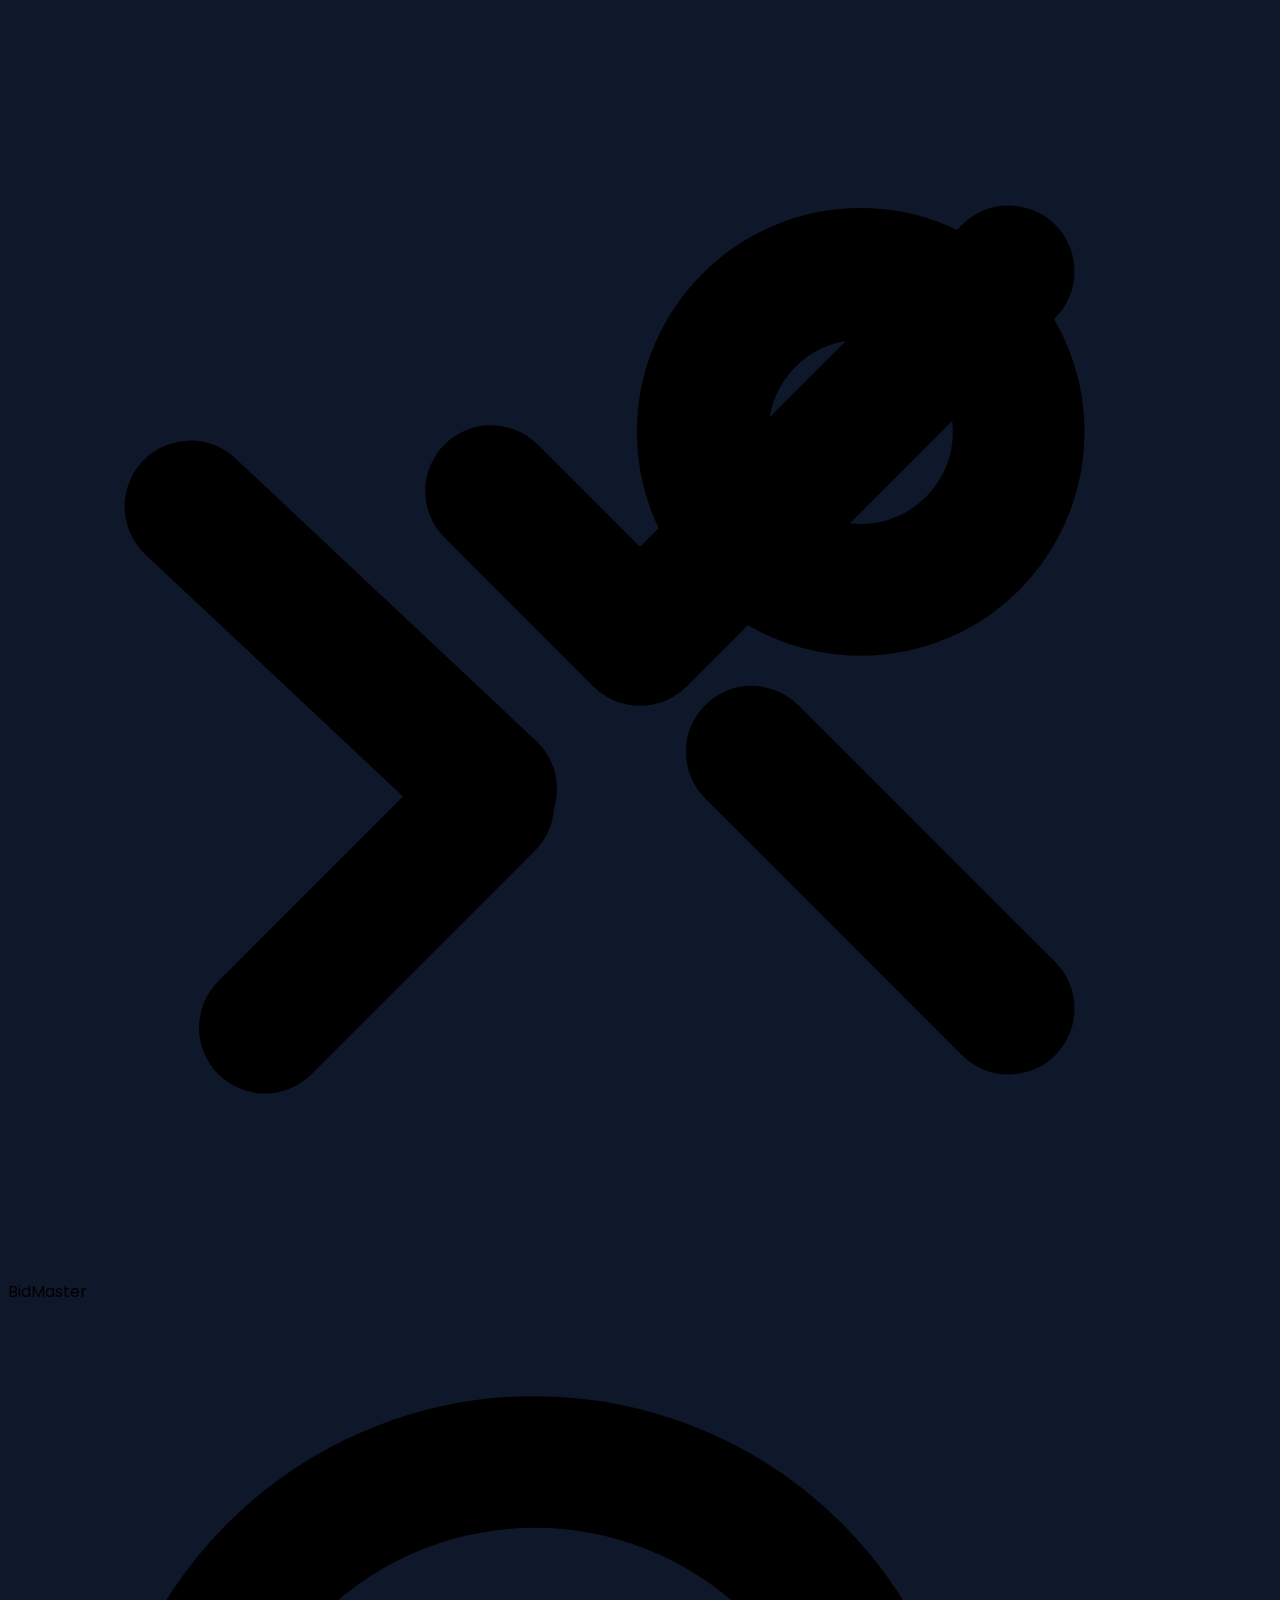
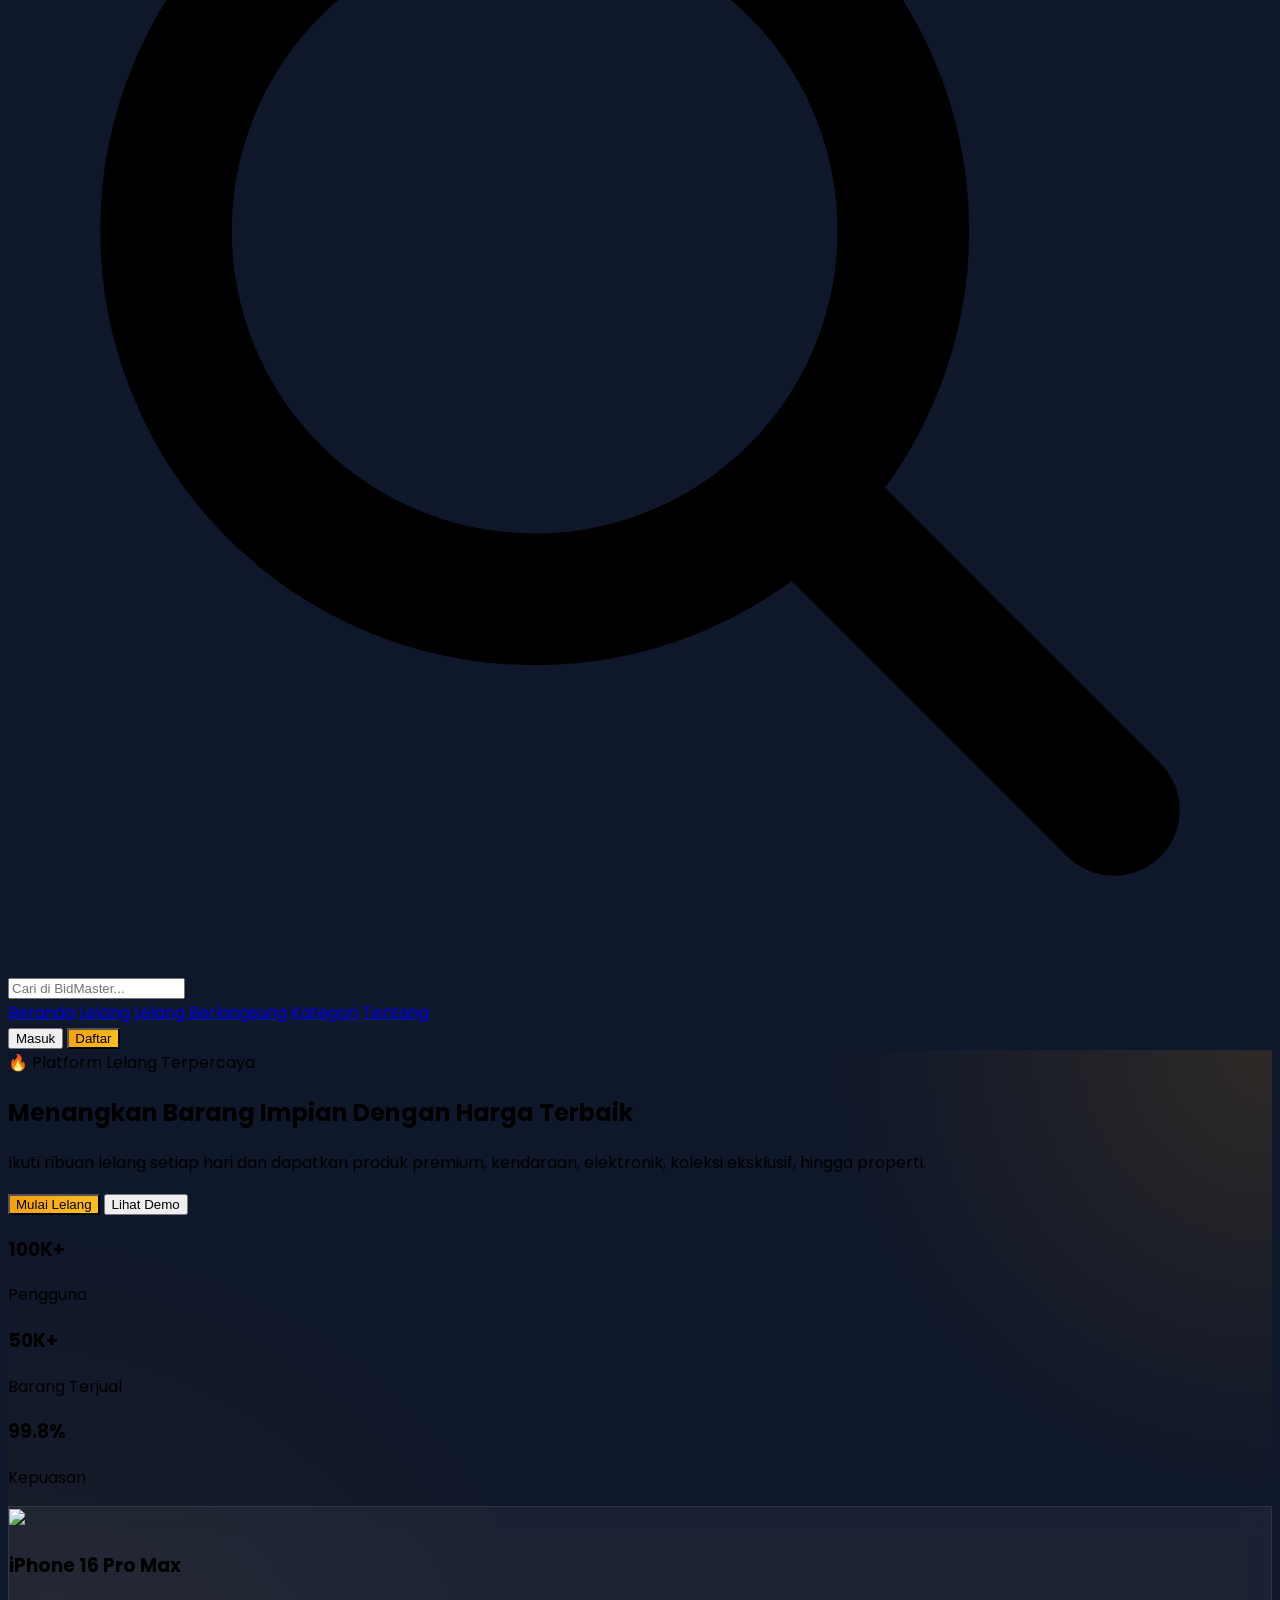
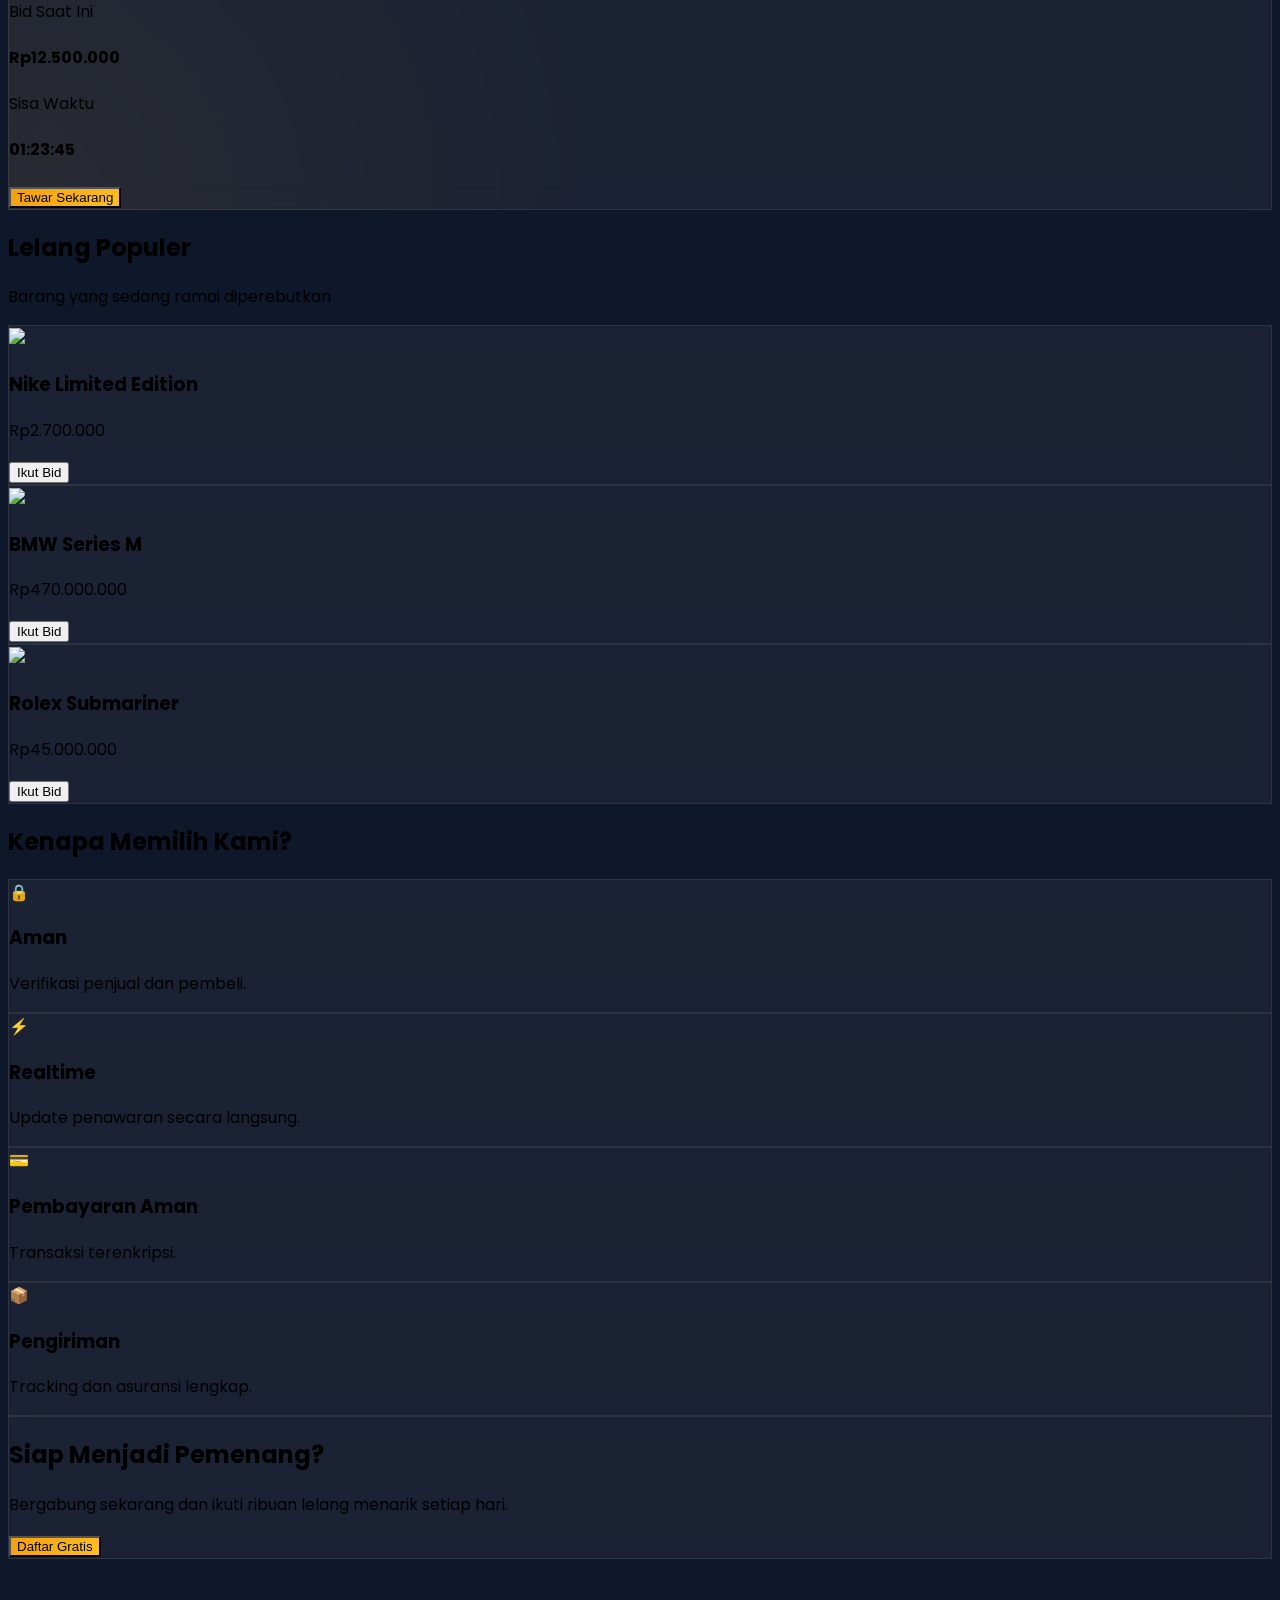
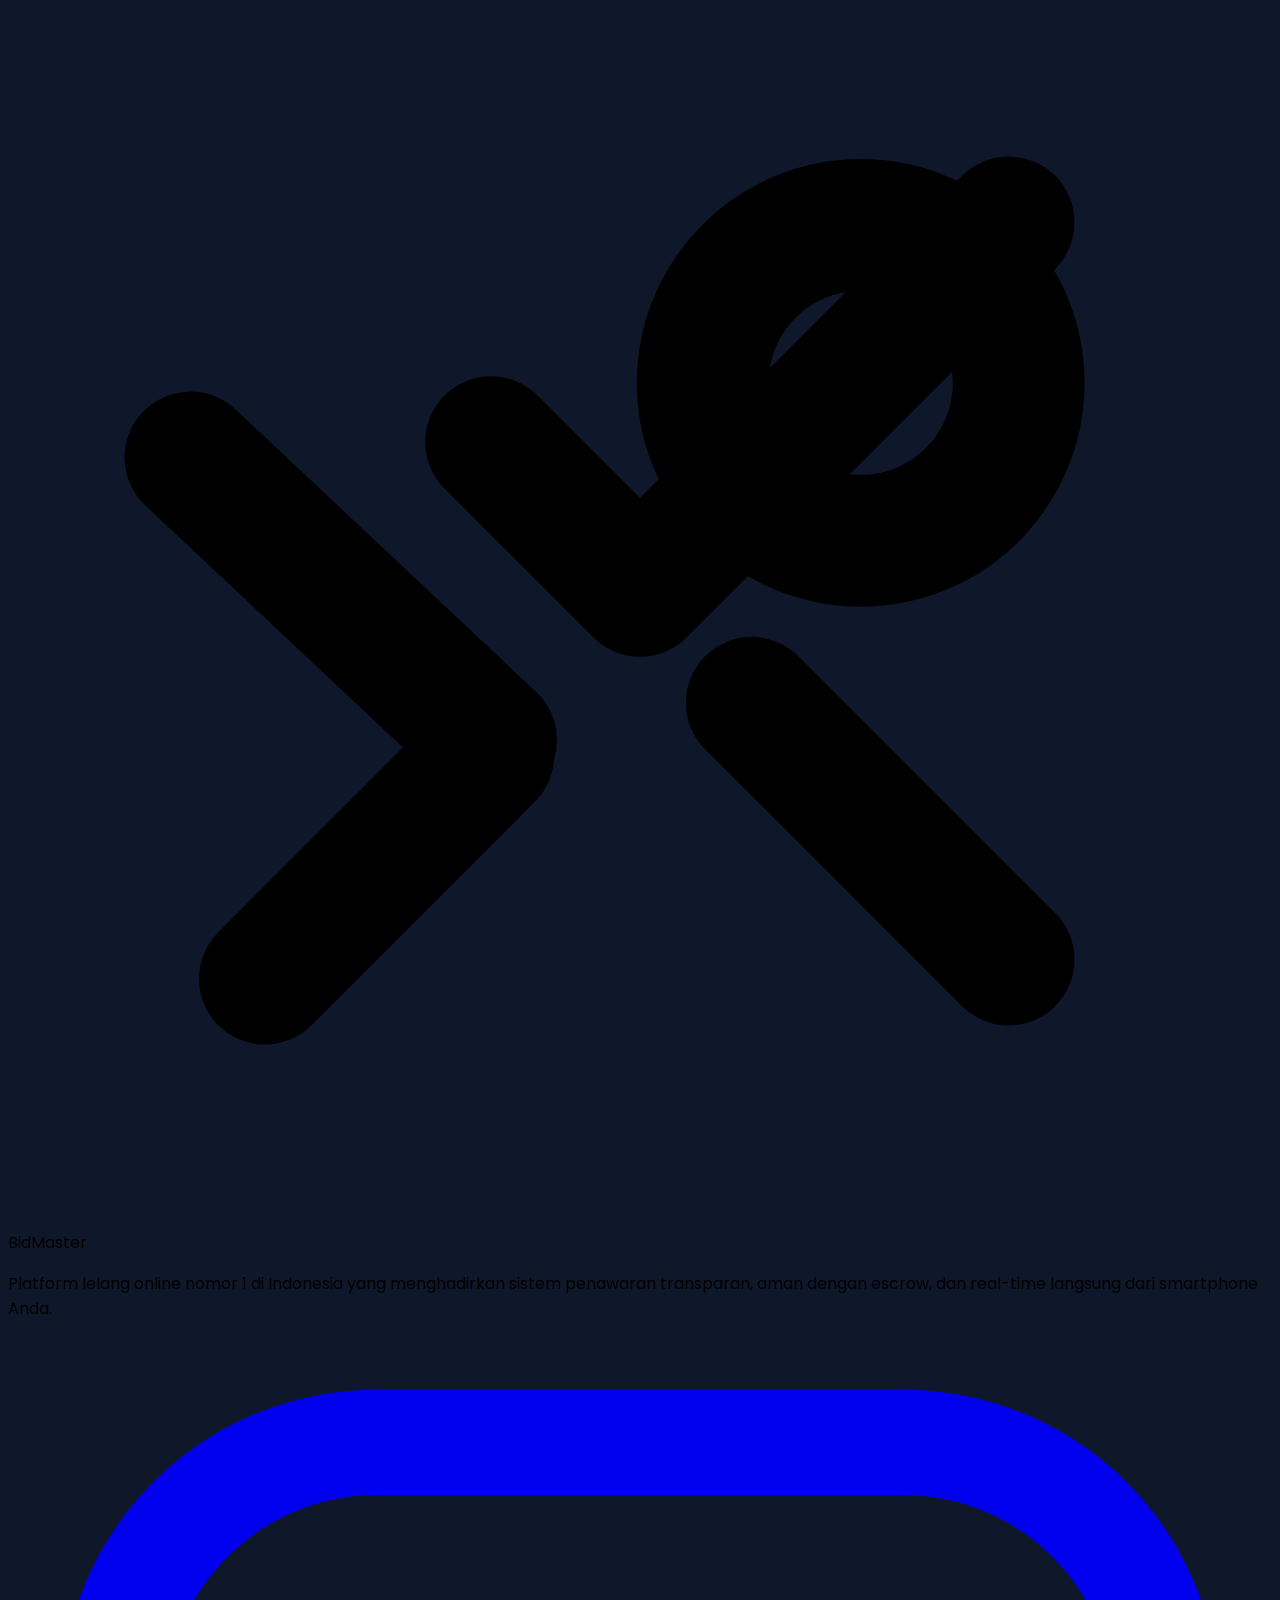
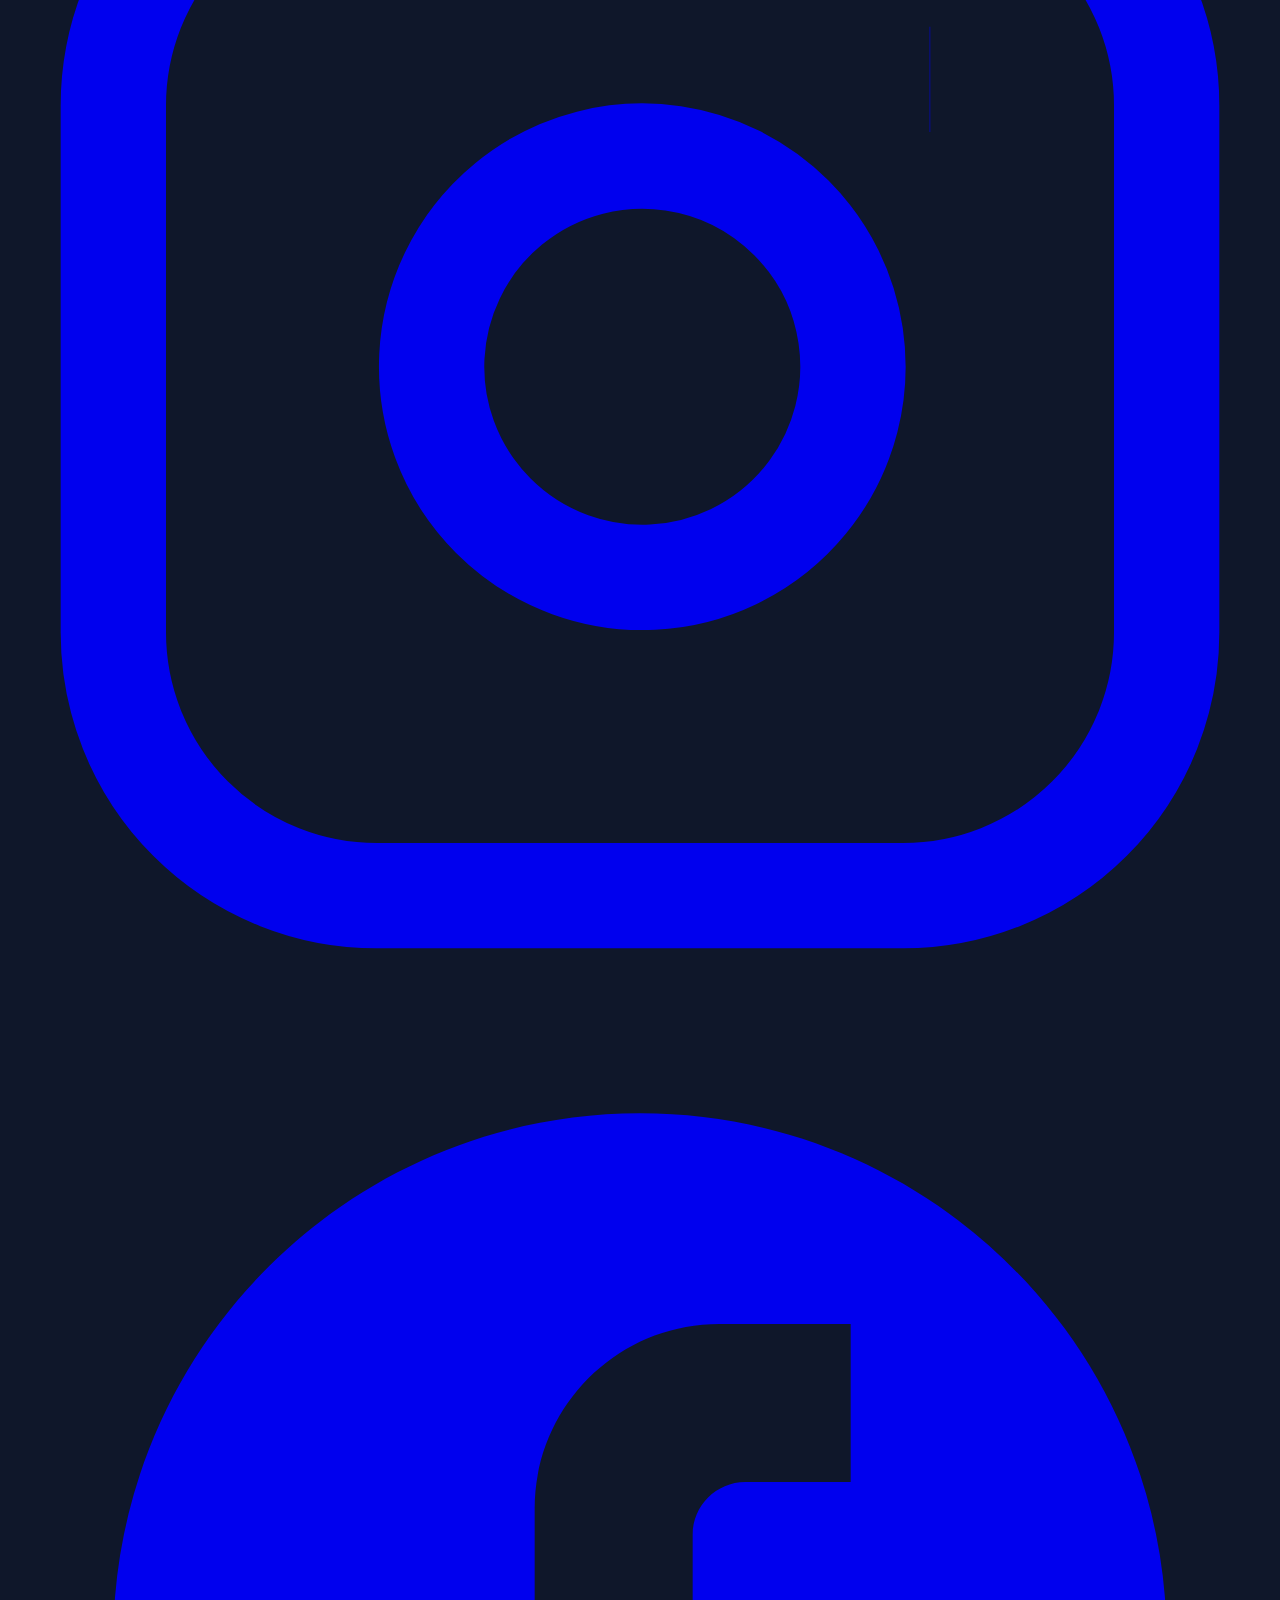
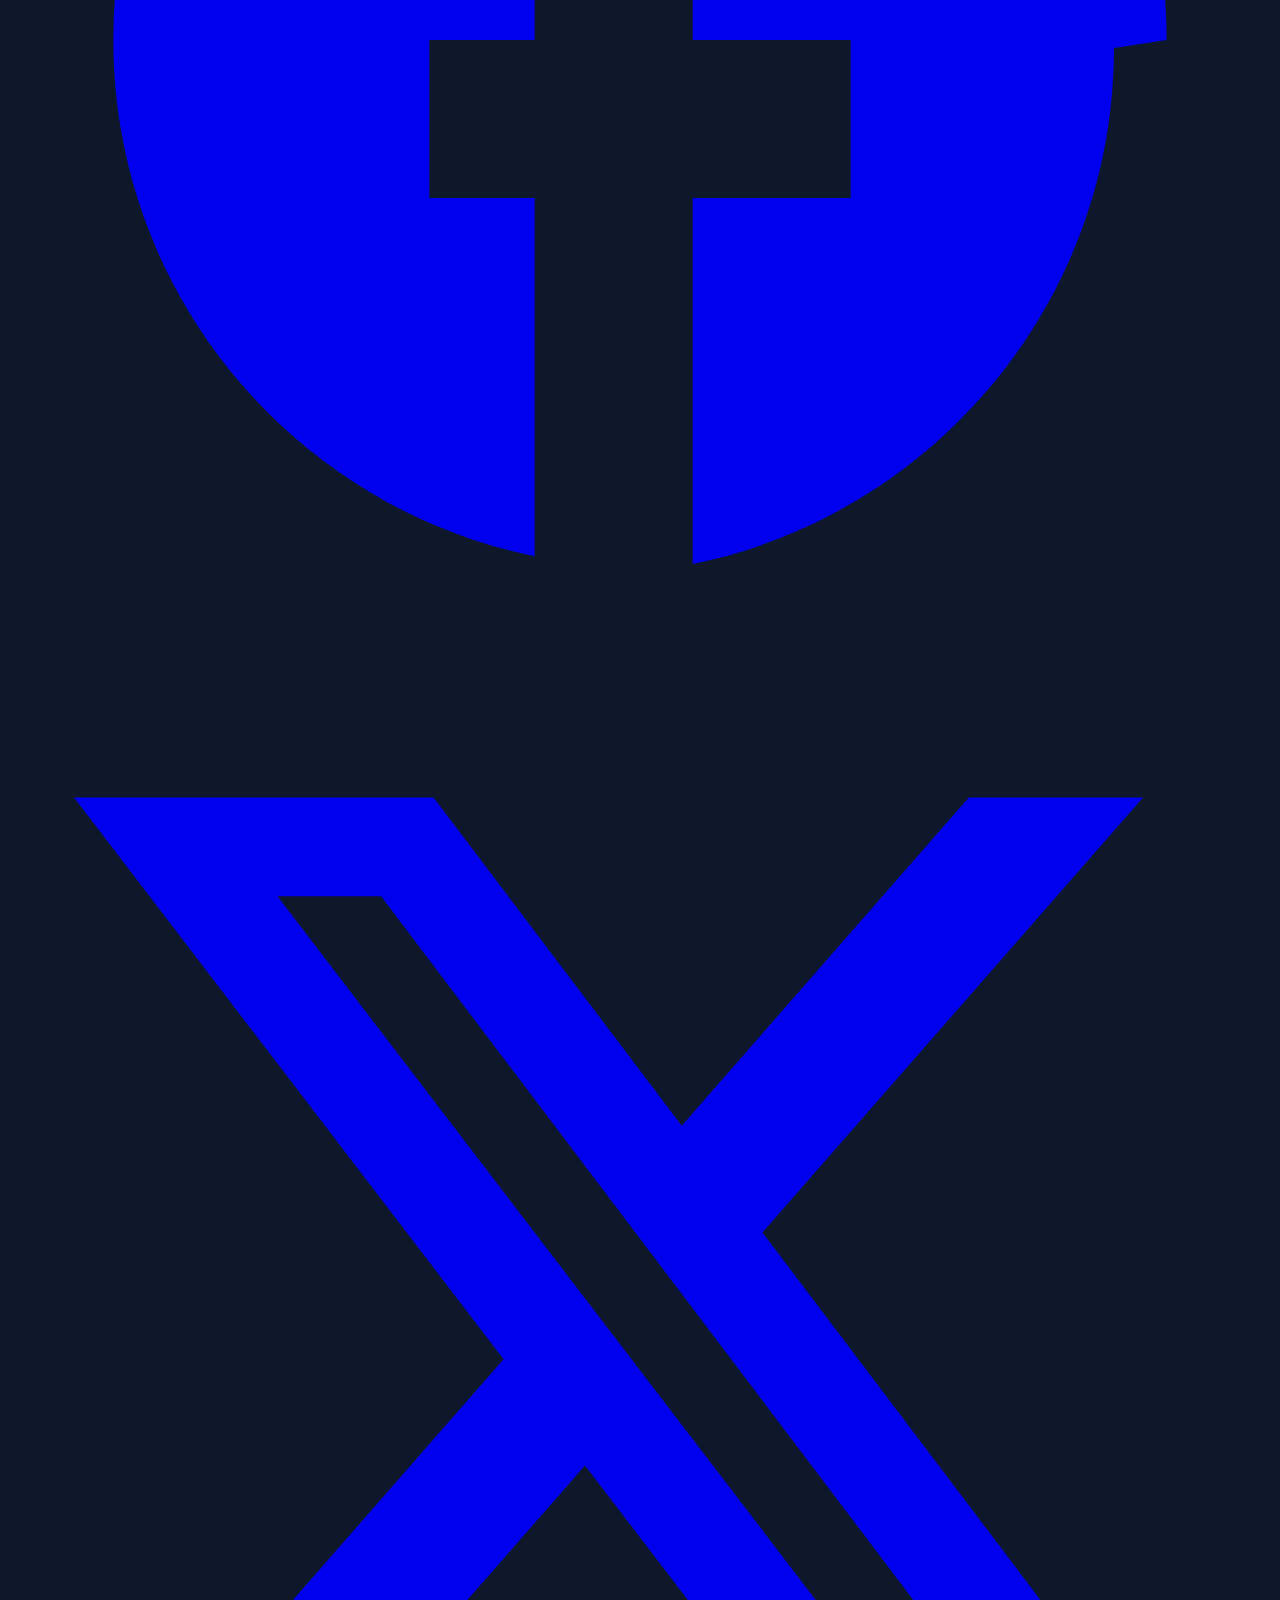
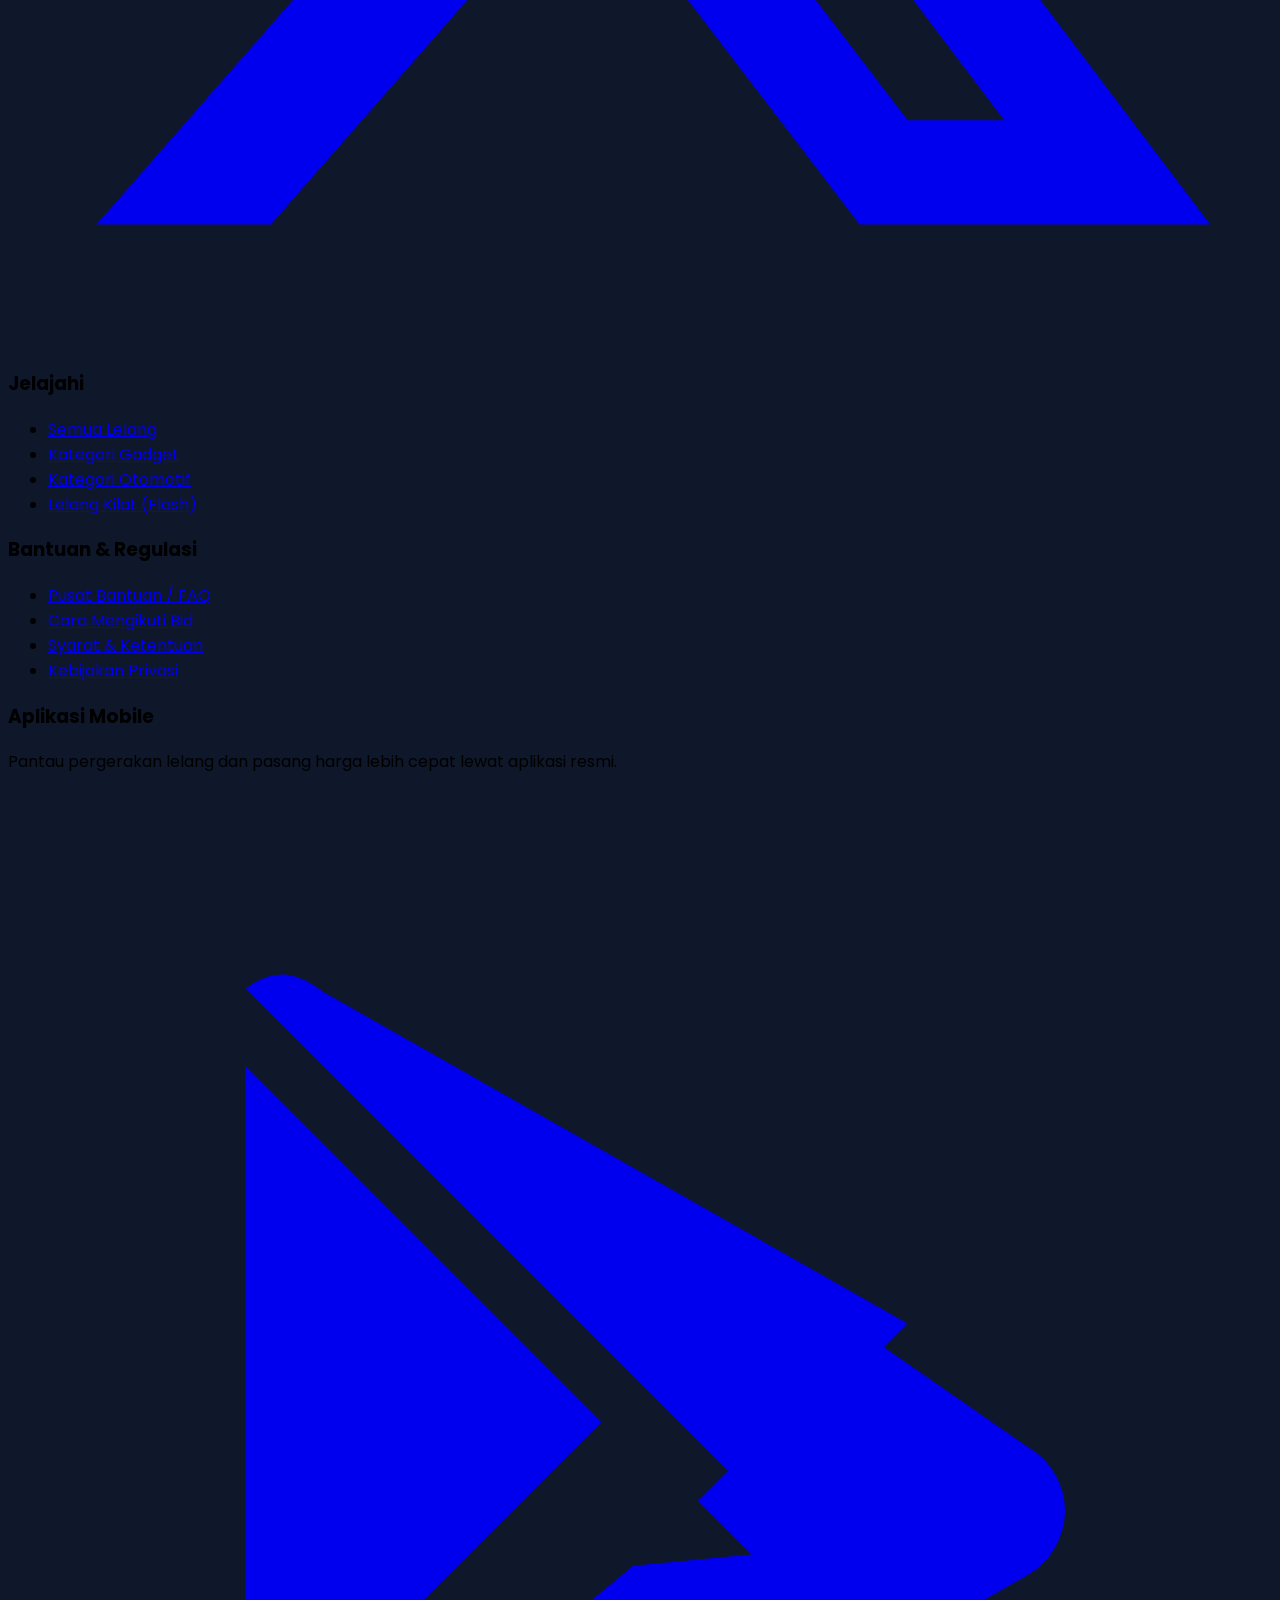
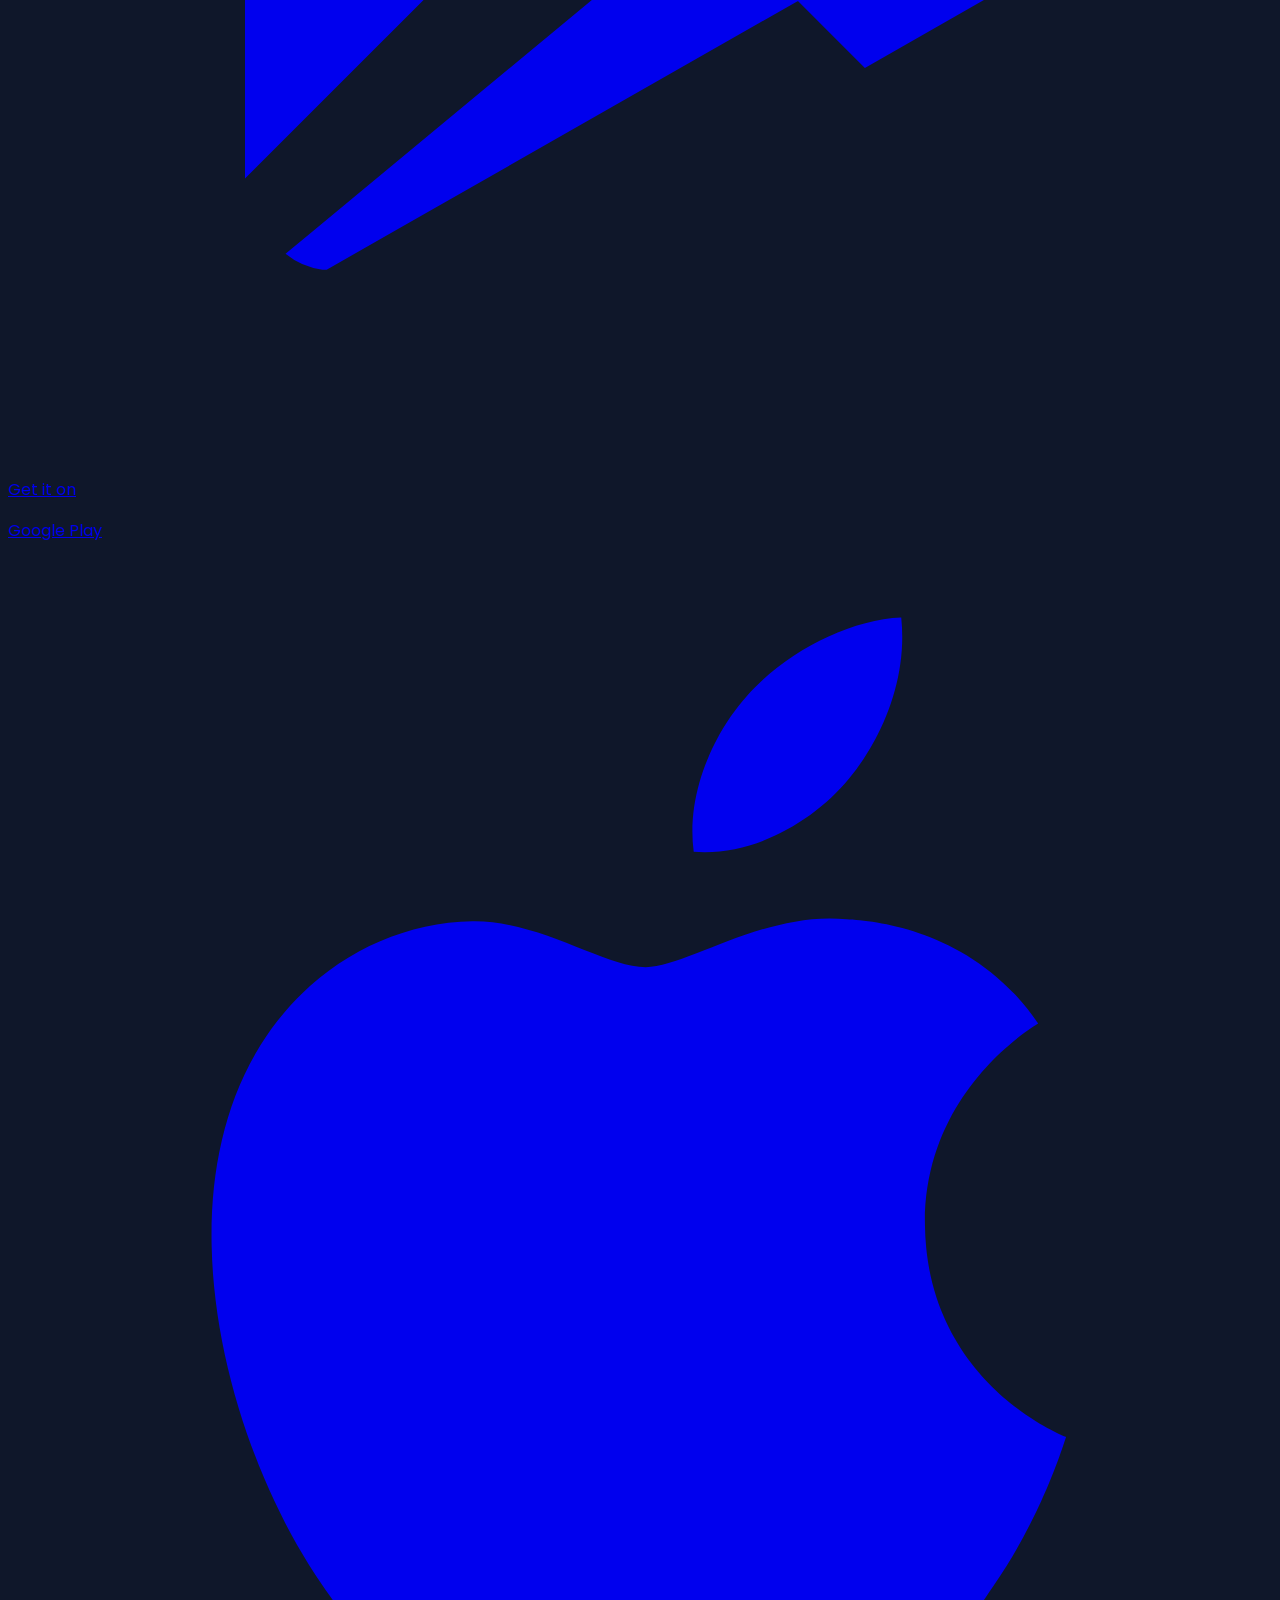
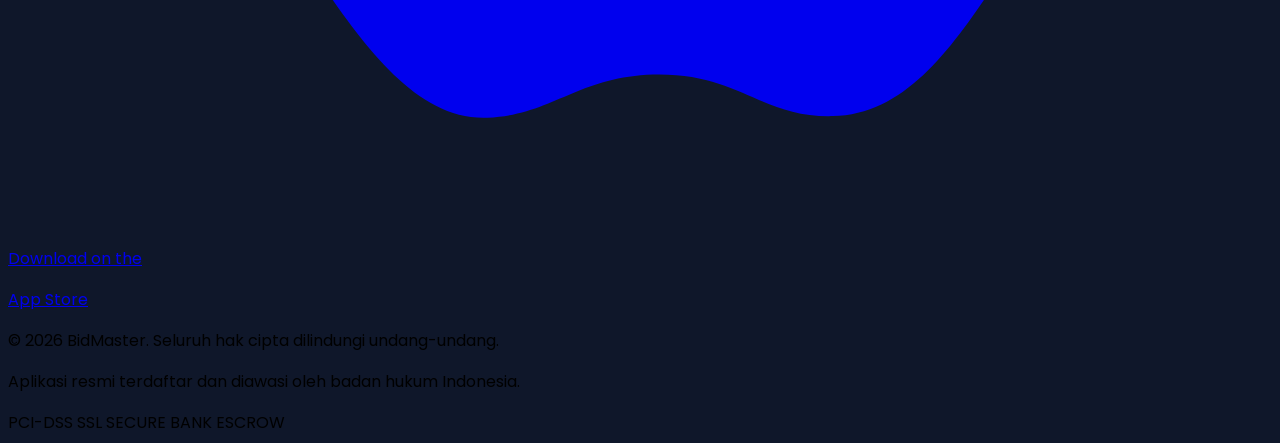
==== commit f8327d0b: "index.html" ====
--- a/UTS_Web_Desain/index.html
+++ b/UTS_Web_Desain/index.html
@@ -111,7 +111,7 @@
                         <a href="#" class="hover:text-amber-400">Kategori</a>
                         <a href="#" class="hover:text-amber-400">Tentang</a>
                     </div>
-                </div>  
+                </div>
 
 
 
@@ -216,7 +216,7 @@
                                 </div>
                             </div>
 
-                            <button class="w-full mt-6 gold-gradient py-4 rounded-xl text-black font-bold">
+                            <button class="w-full mt-6 gold-gradient py-4 rounded-xl text-black font-bold ">
                                 Tawar Sekarang
                             </button>
 
@@ -252,27 +252,42 @@
                 <div class="glass rounded-3xl overflow-hidden">
                     <img src="https://images.unsplash.com/photo-1542291026-7eec264c27ff?w=1000"
                         class="h-60 w-full object-cover">
-                    <div class="p-6">
+                    <div class="p-6 flex-1 flex flex-col justify-between space-y-4">
                         <h3 class="text-xl font-bold">Nike Limited Edition</h3>
                         <p class="text-amber-400 text-2xl mt-3 font-bold">Rp2.700.000</p>
+
+                        <button
+                            class="w-full bg-amber-500 hover:bg-amber-600 text-white font-semibold py-3 rounded-2xl transition text-sm cursor-pointer">
+                            Ikut Bid
+                        </button>
                     </div>
                 </div>
 
                 <div class="glass rounded-3xl overflow-hidden">
                     <img src="https://images.unsplash.com/photo-1503376780353-7e6692767b70?w=1000"
                         class="h-60 w-full object-cover">
-                    <div class="p-6">
+                    <div class="p-6 flex-1 flex flex-col justify-between space-y-4">
                         <h3 class="text-xl font-bold">BMW Series M</h3>
                         <p class="text-amber-400 text-2xl mt-3 font-bold">Rp470.000.000</p>
+
+                        <button
+                            class="w-full bg-amber-500 hover:bg-amber-600 text-white font-semibold py-3 rounded-2xl transition text-sm cursor-pointer">
+                            Ikut Bid
+                        </button>
                     </div>
                 </div>
 
                 <div class="glass rounded-3xl overflow-hidden">
                     <img src="https://images.unsplash.com/photo-1523275335684-37898b6baf30?w=1000"
                         class="h-60 w-full object-cover">
-                    <div class="p-6">
+                    <div class="p-6 flex-1 flex flex-col justify-between space-y-4">
                         <h3 class="text-xl font-bold">Rolex Submariner</h3>
                         <p class="text-amber-400 text-2xl mt-3 font-bold">Rp45.000.000</p>
+
+                        <button
+                            class="w-full bg-amber-500 hover:bg-amber-600 text-white font-semibold py-3 rounded-2xl transition text-sm cursor-pointer">
+                            Ikut Bid
+                        </button>
                     </div>
                 </div>
 
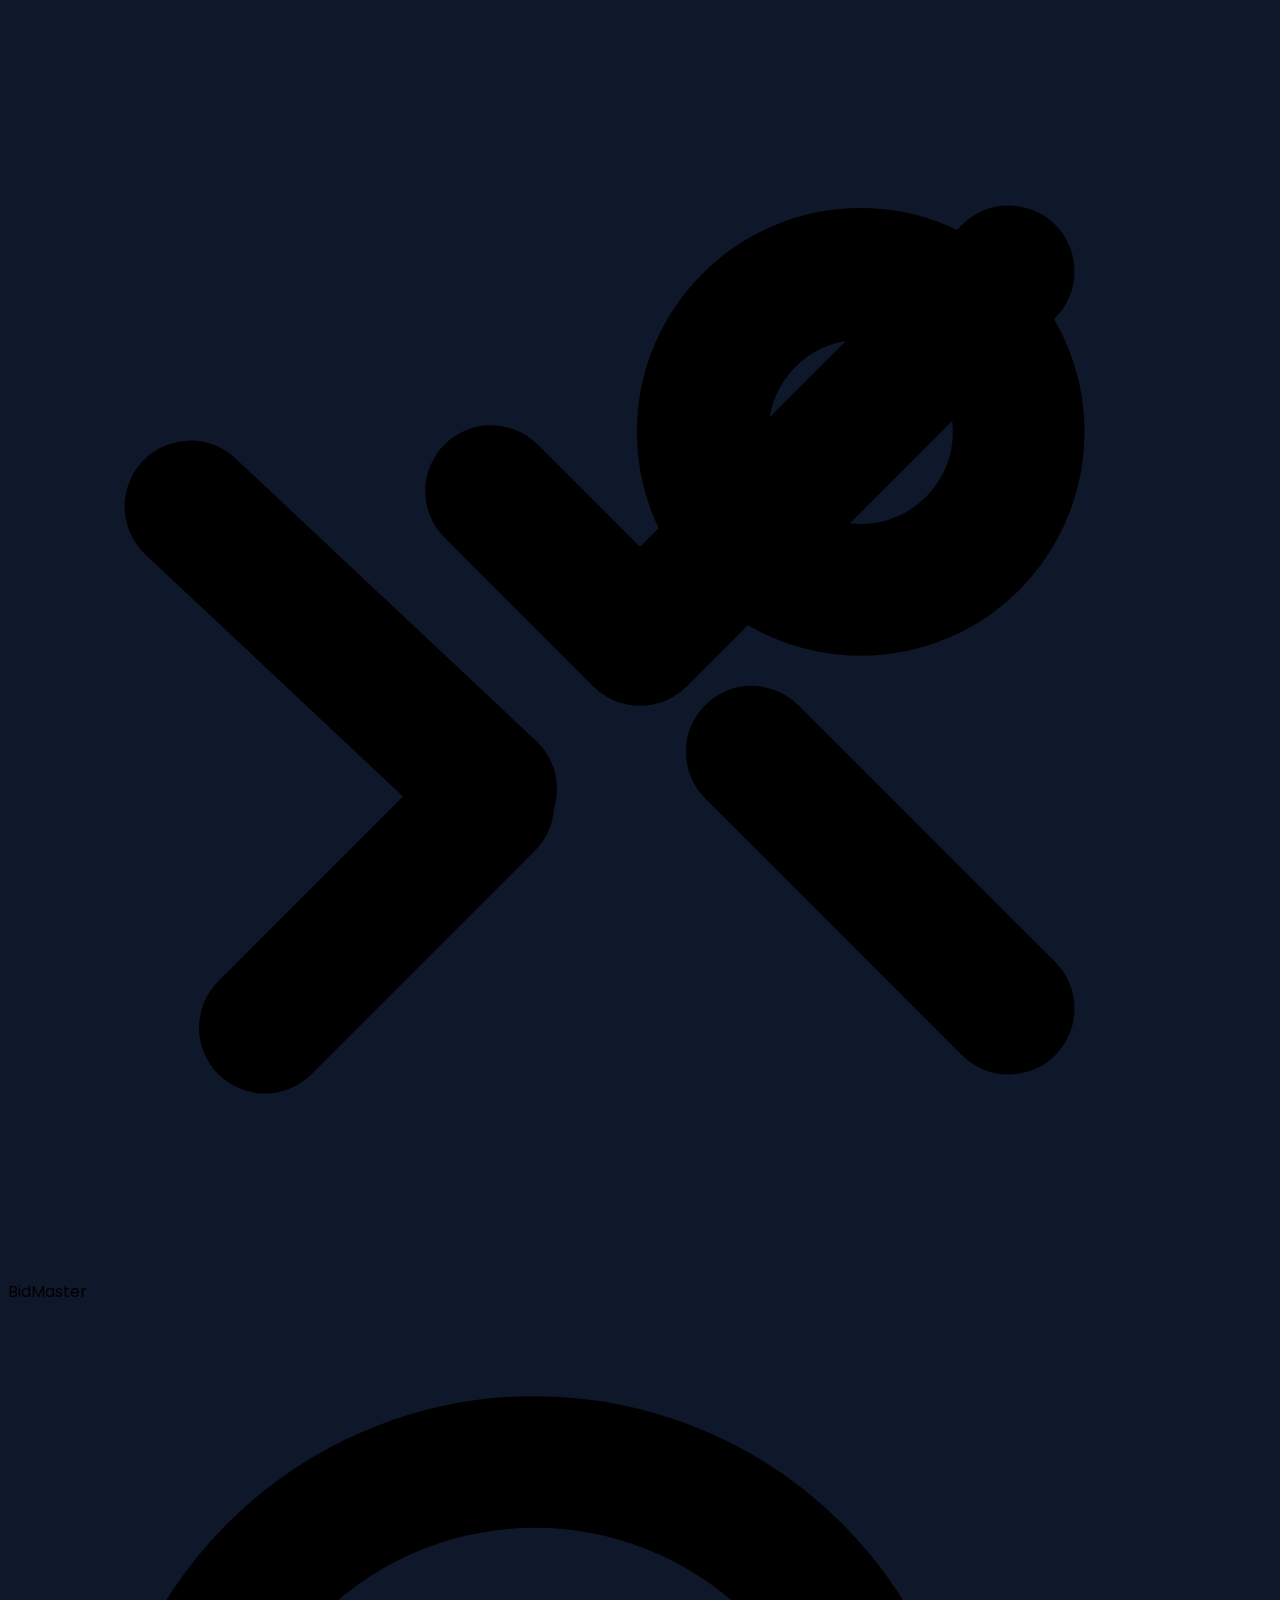
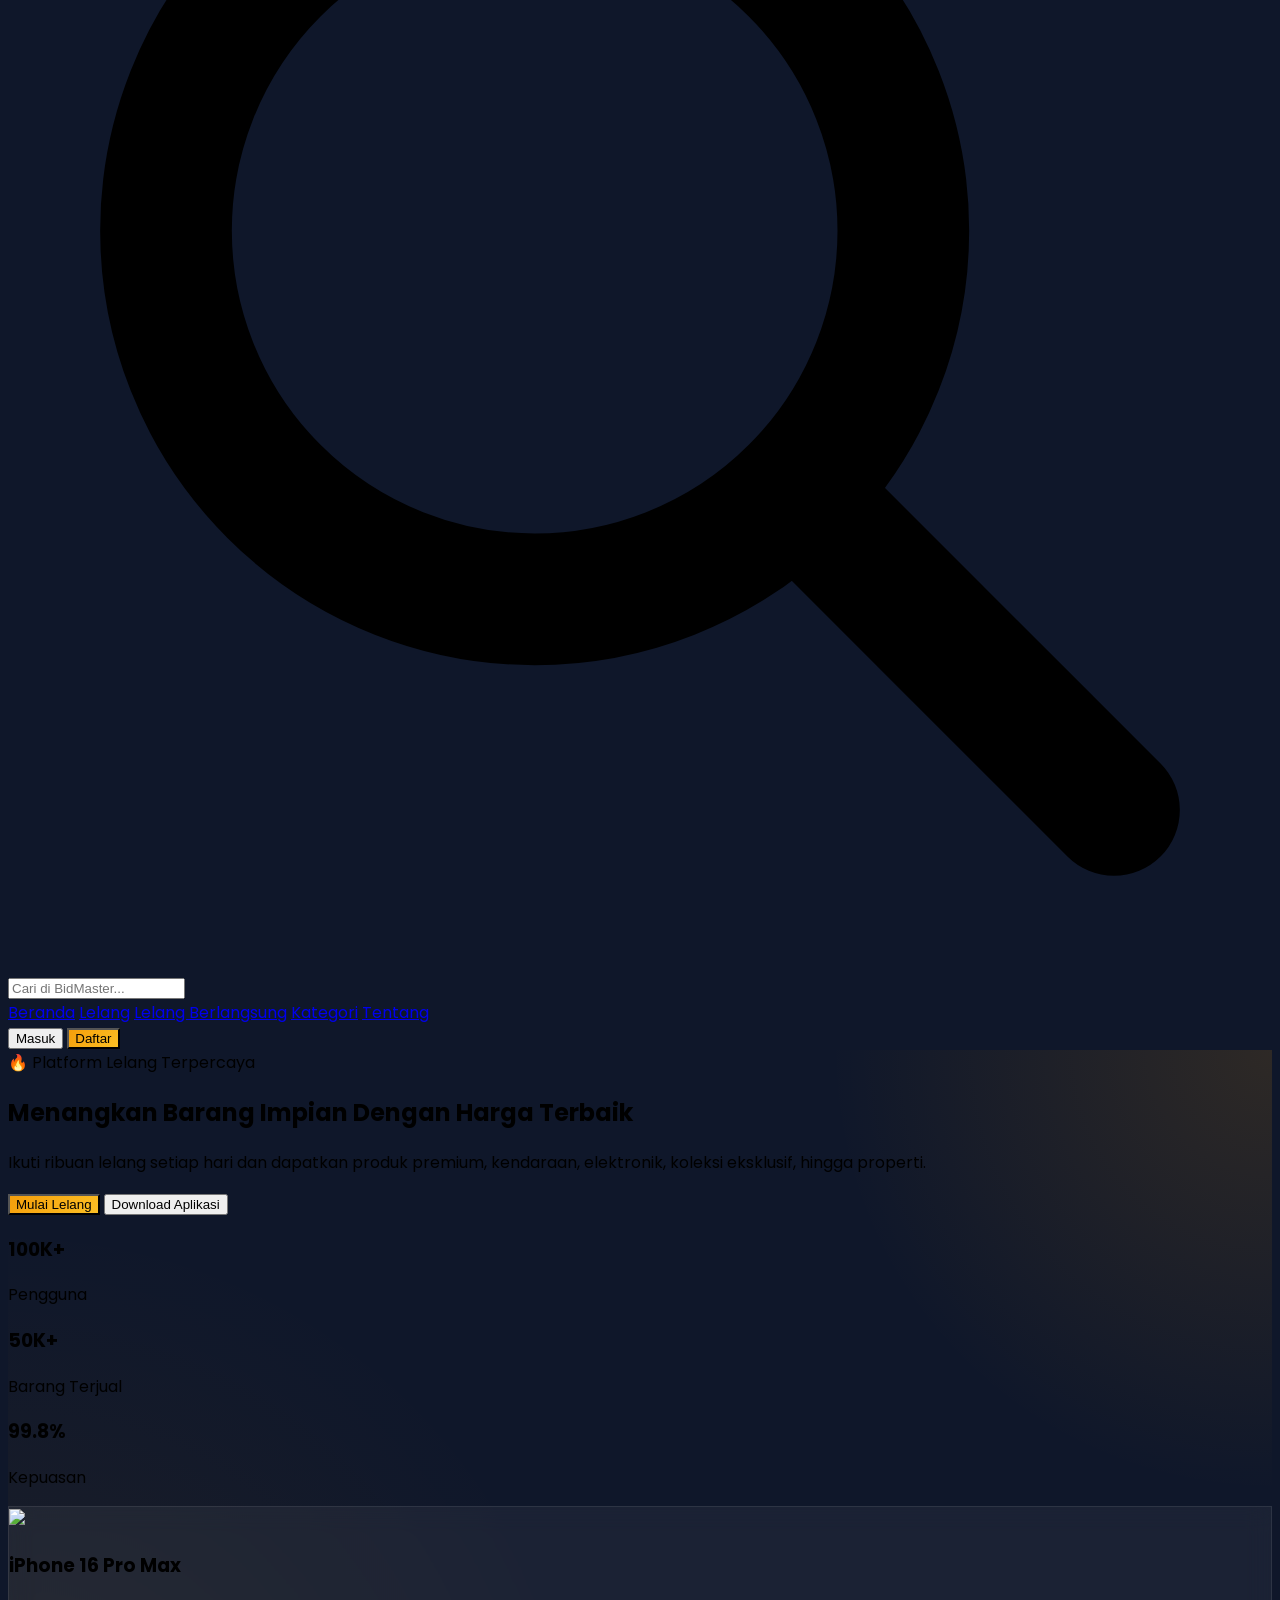
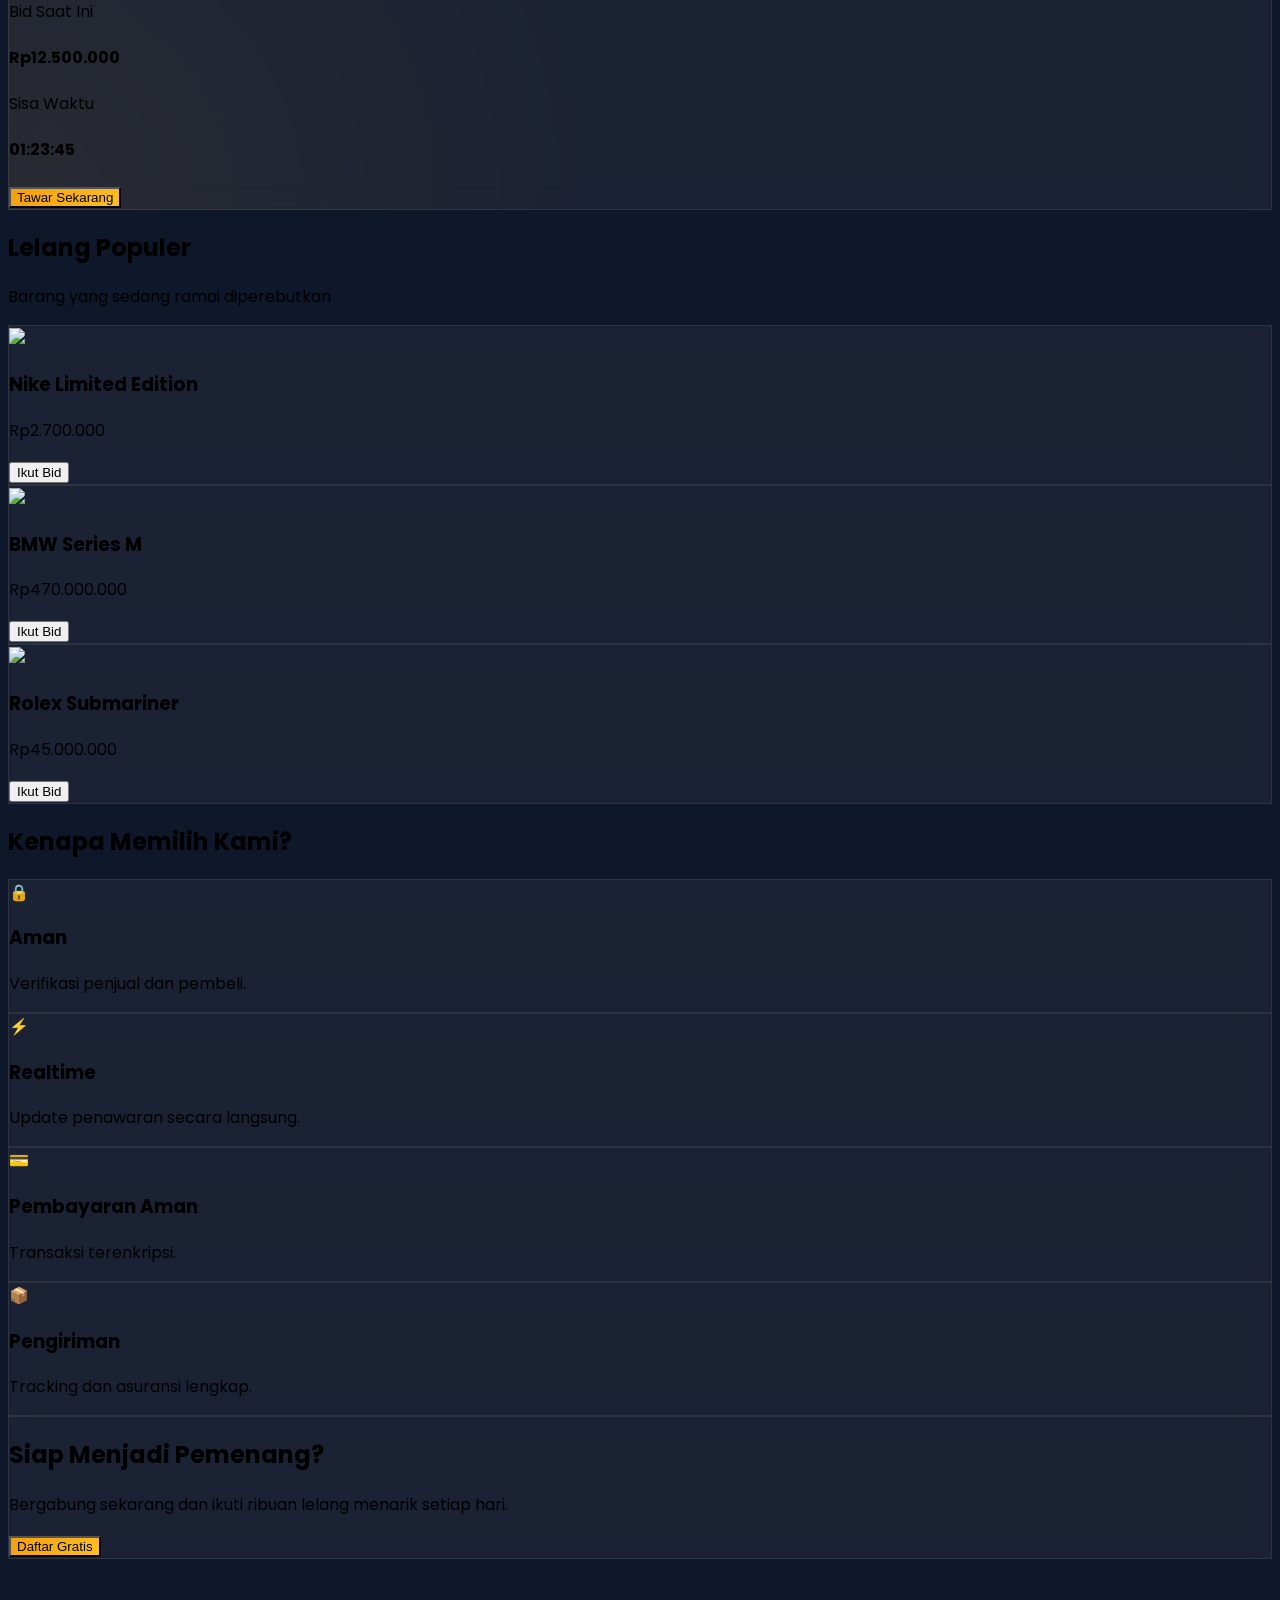
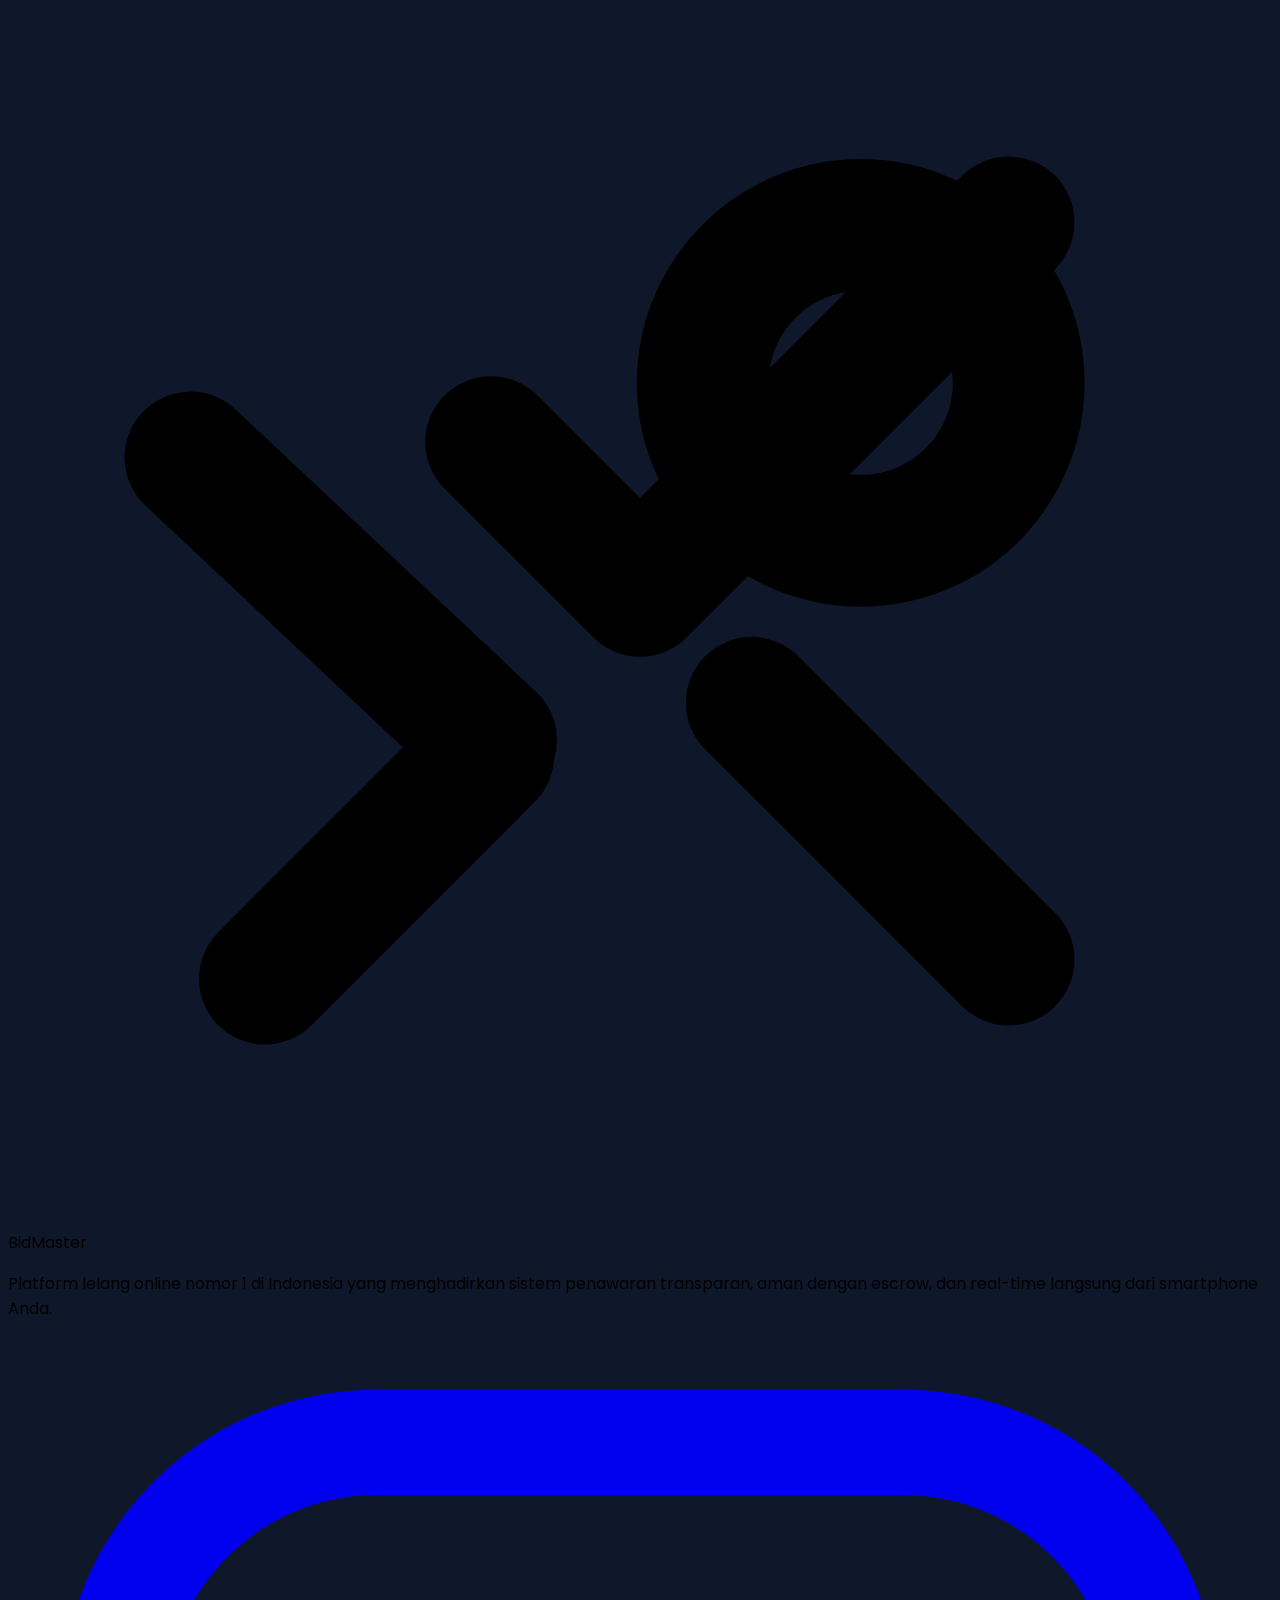
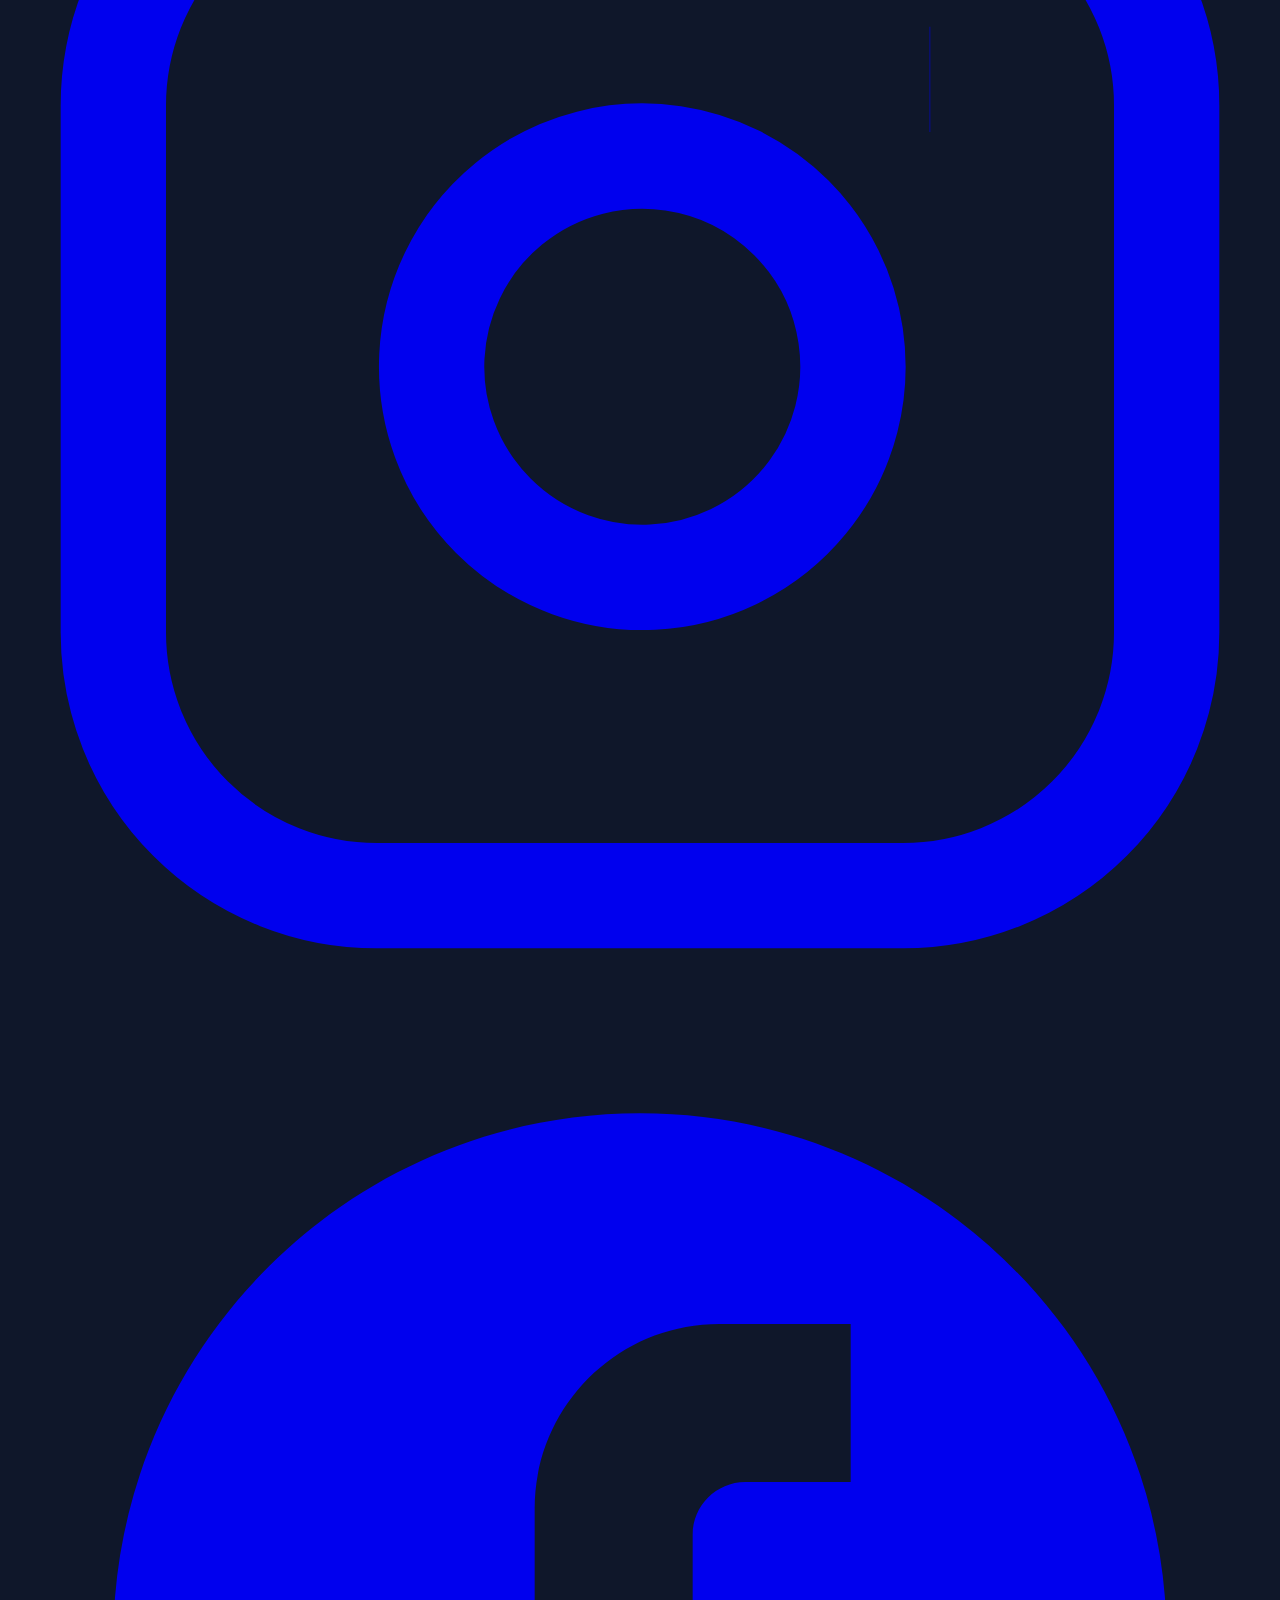
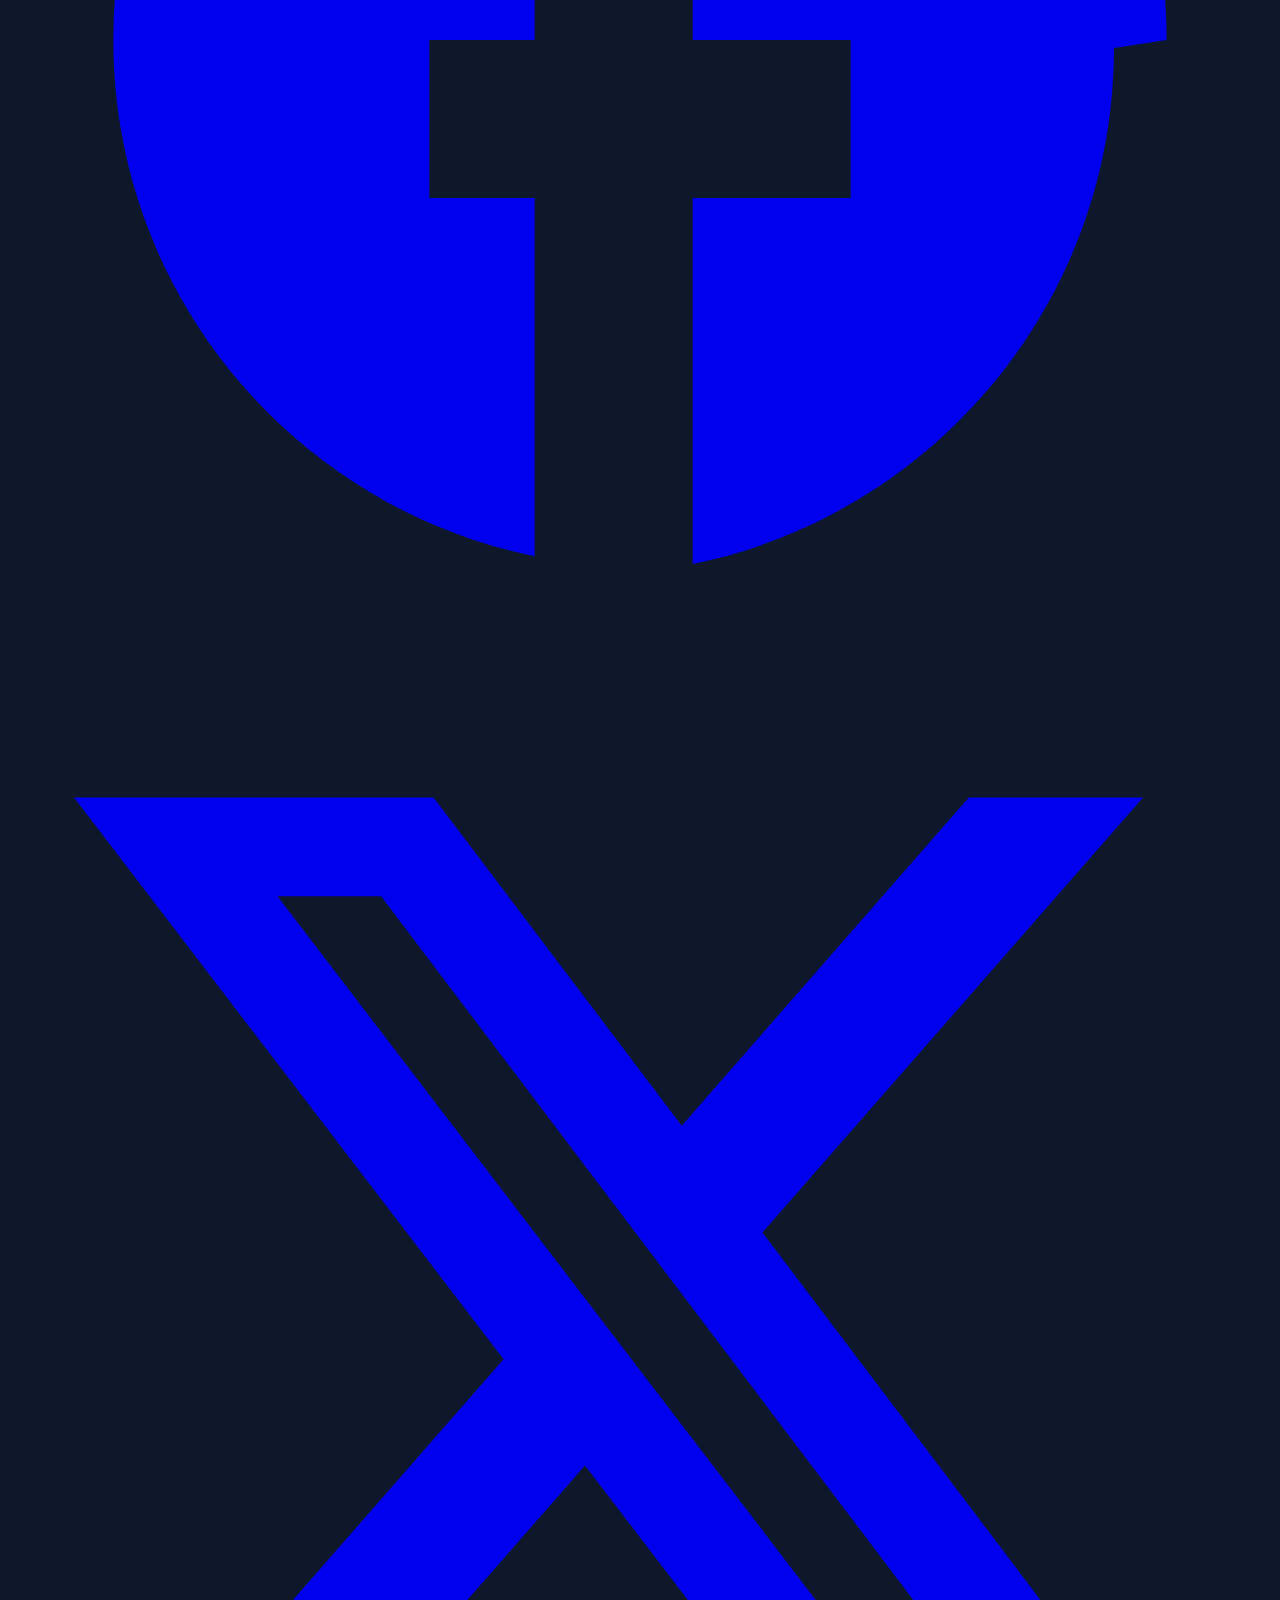
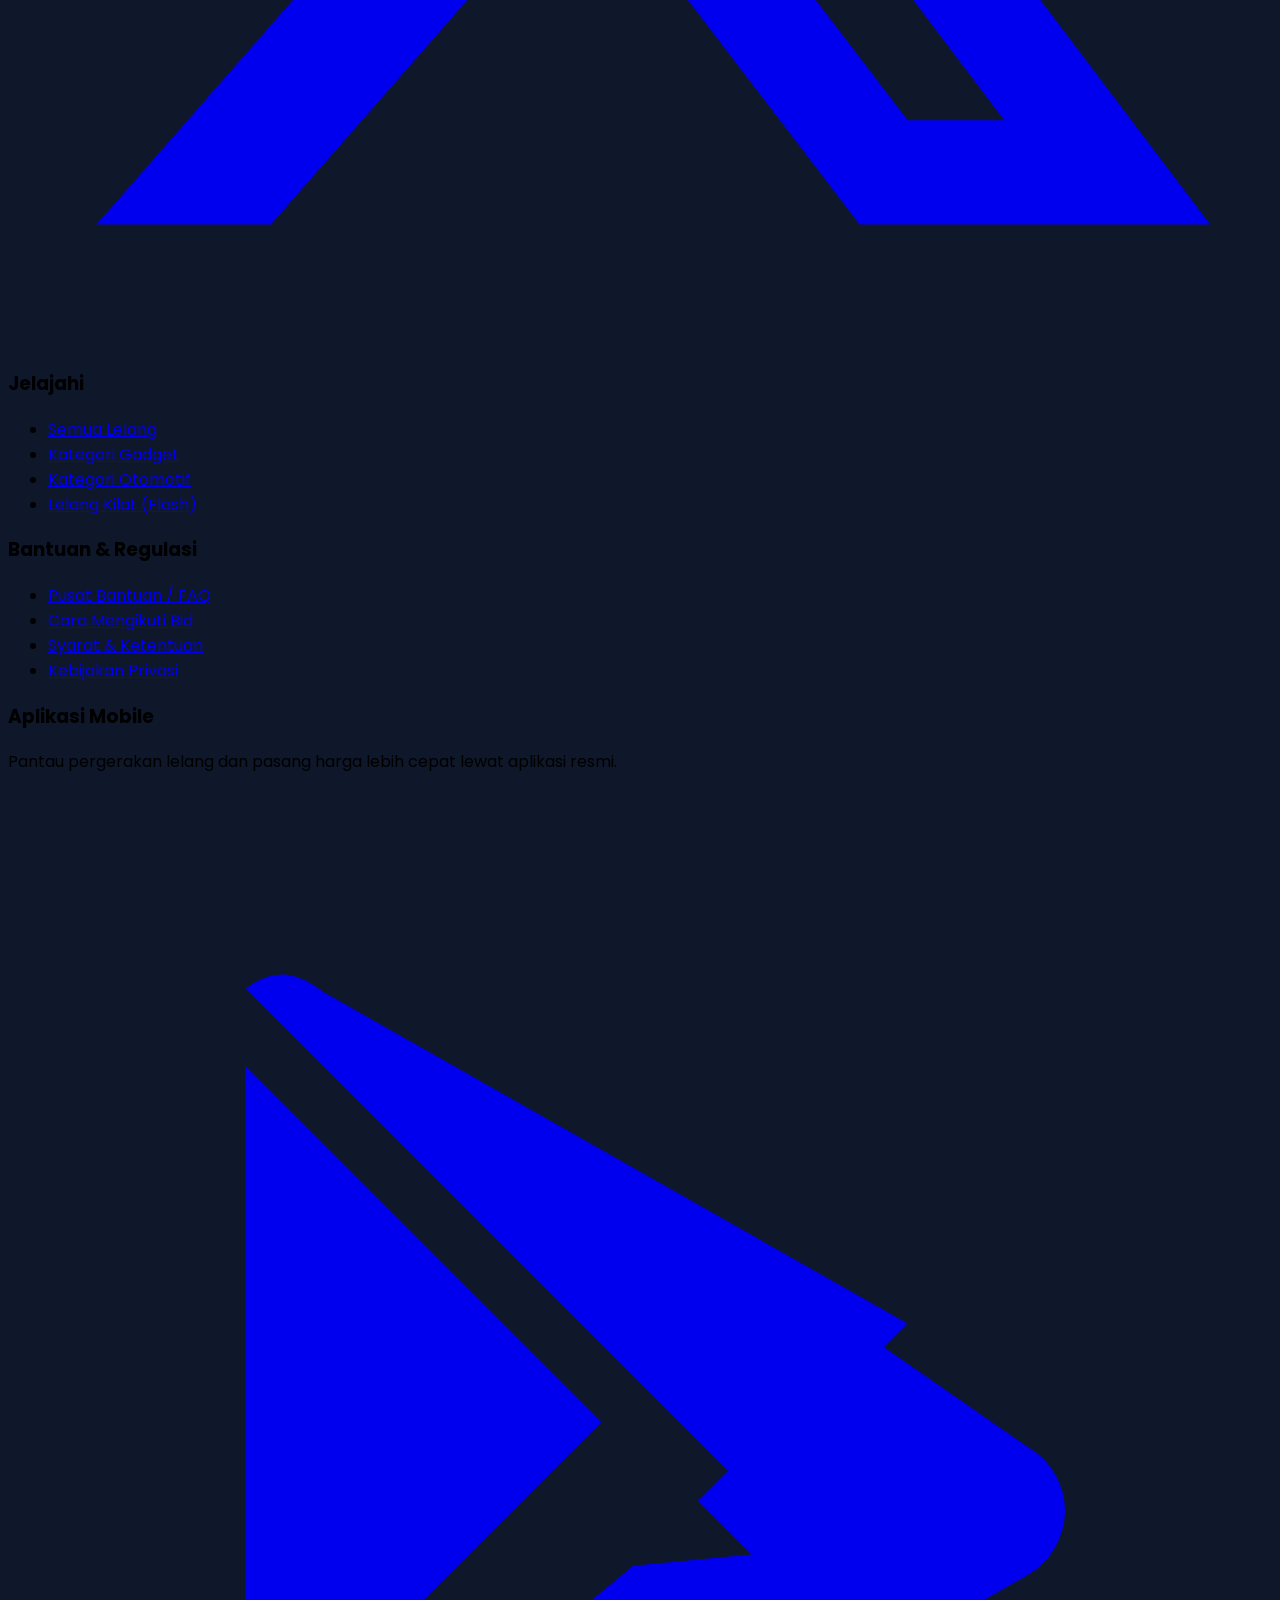
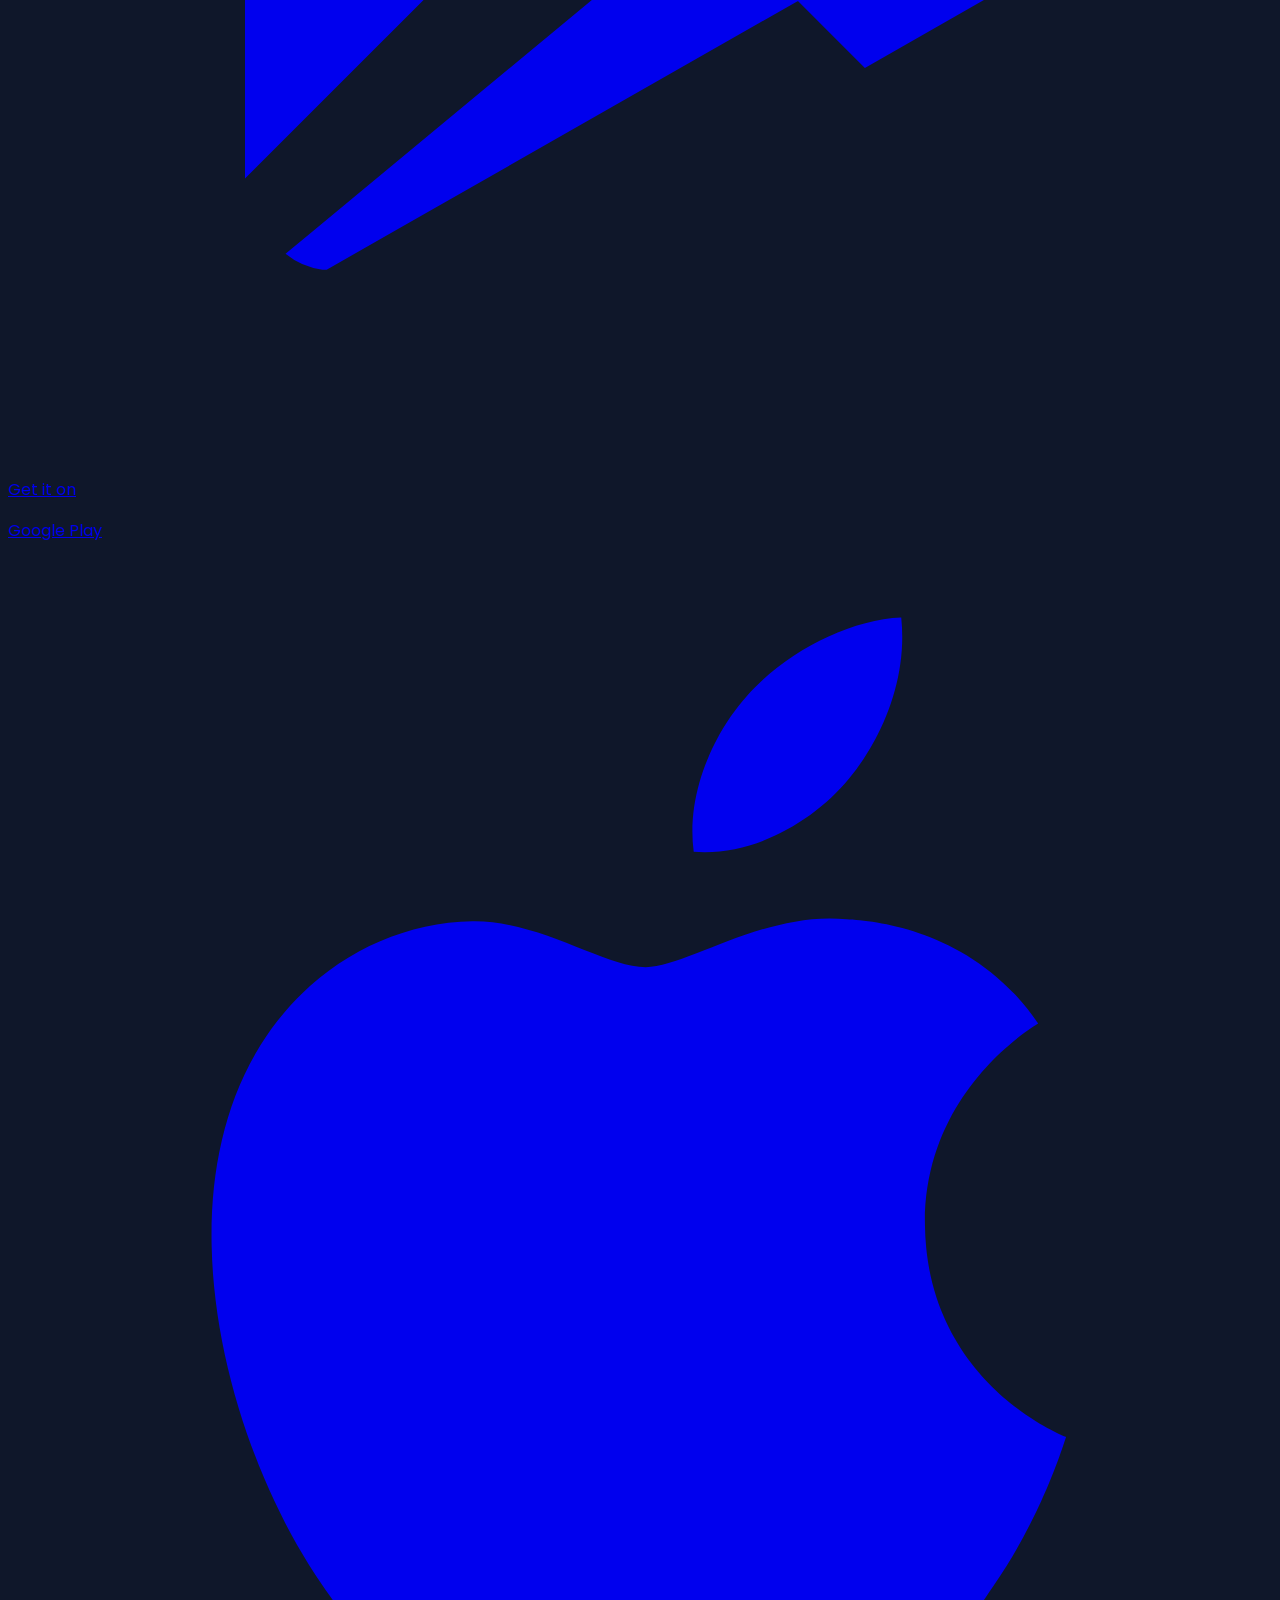
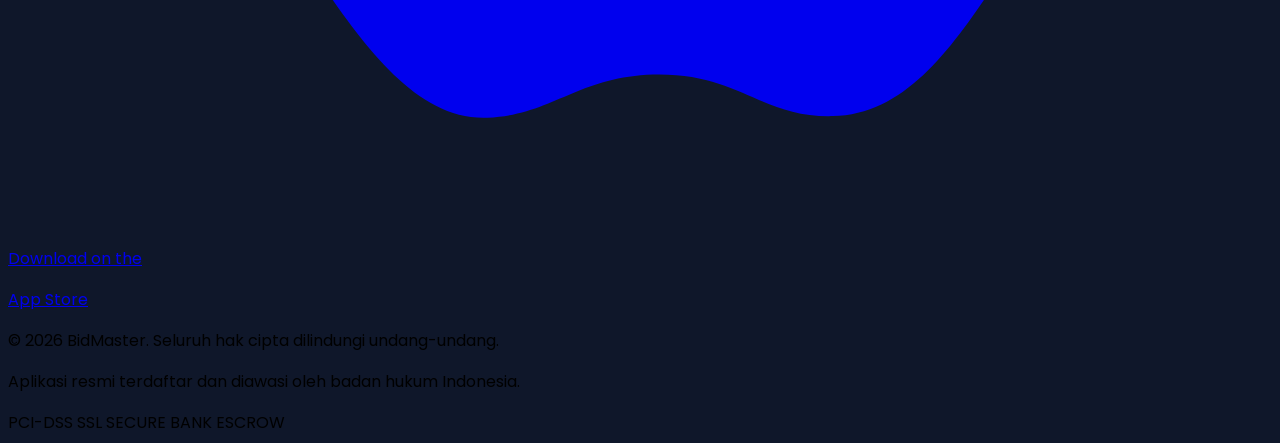
==== commit 86edbb5d: "index.html" ====
--- a/UTS_Web_Desain/index.html
+++ b/UTS_Web_Desain/index.html
@@ -160,7 +160,7 @@
                         </button>
 
                         <button class="border border-slate-600 px-8 py-4 rounded-xl">
-                            Lihat Demo
+                            Download Aplikasi
                         </button>
                     </div>
 
